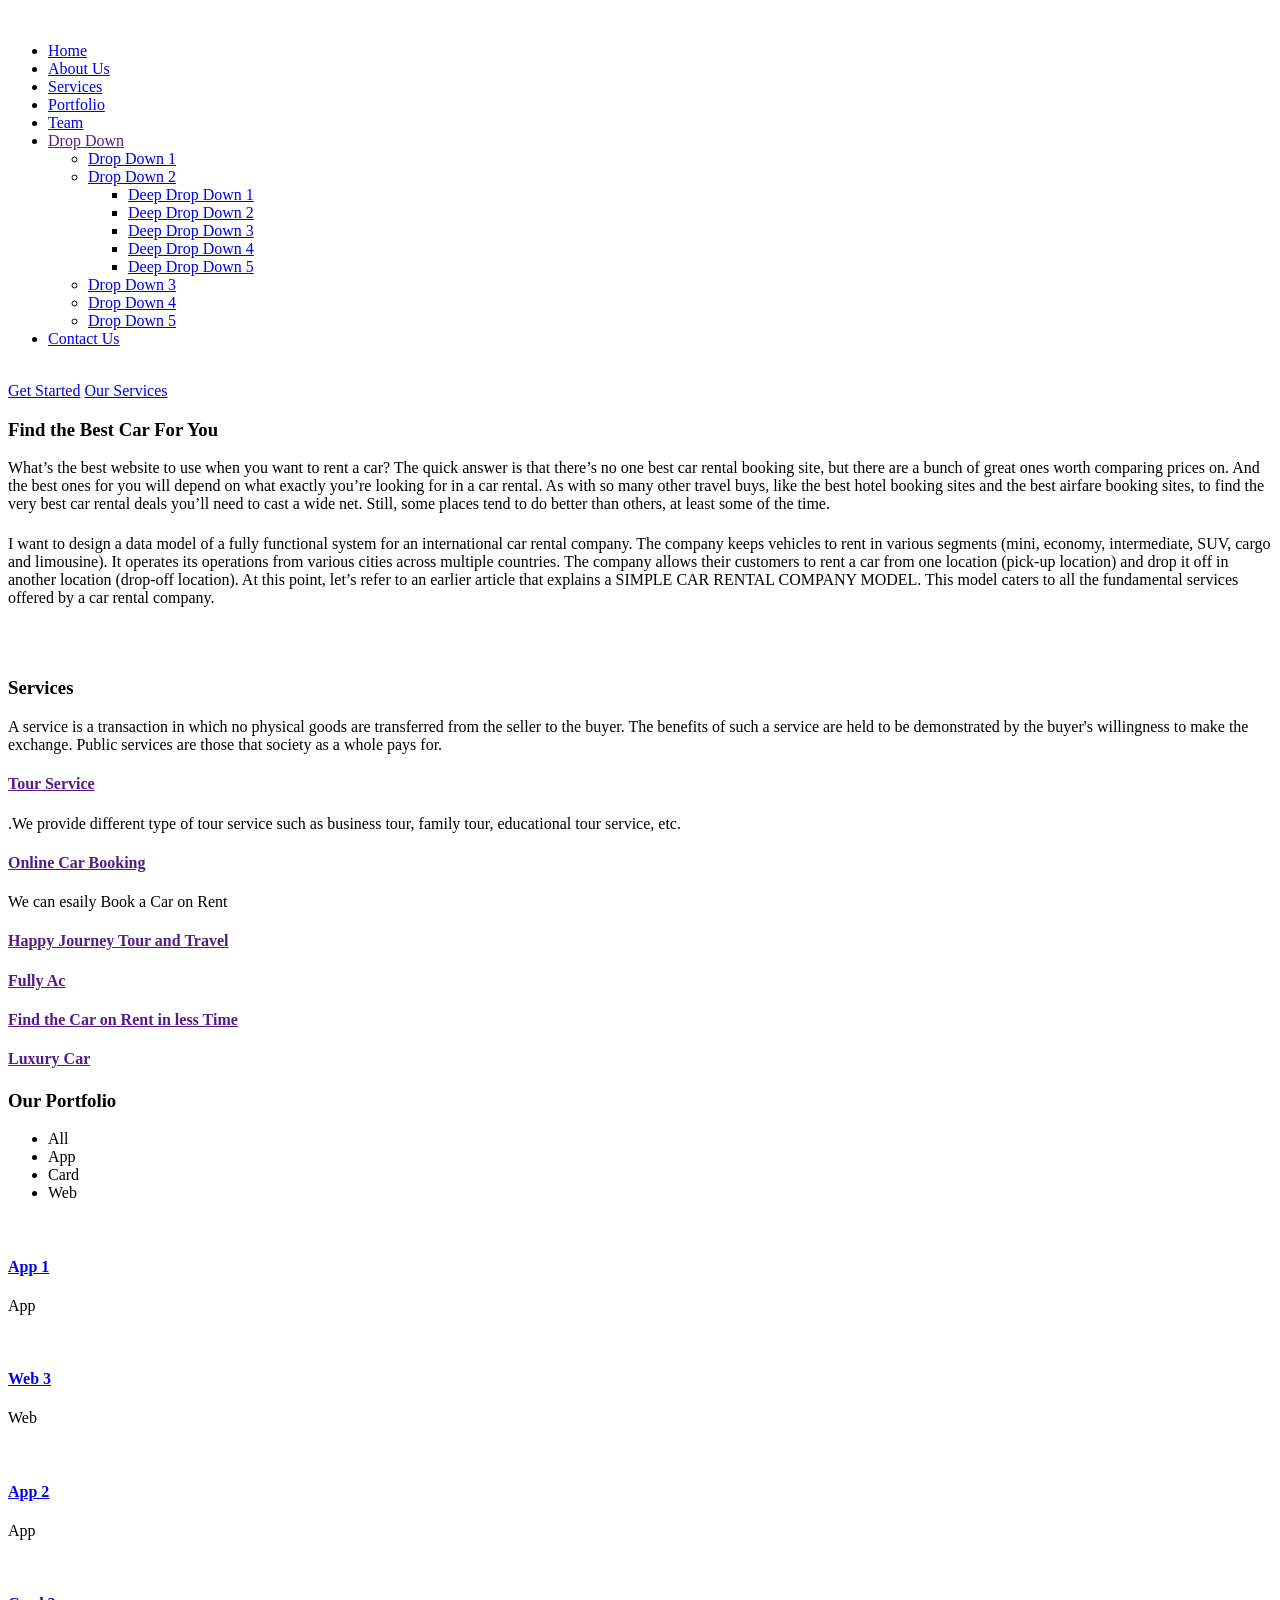
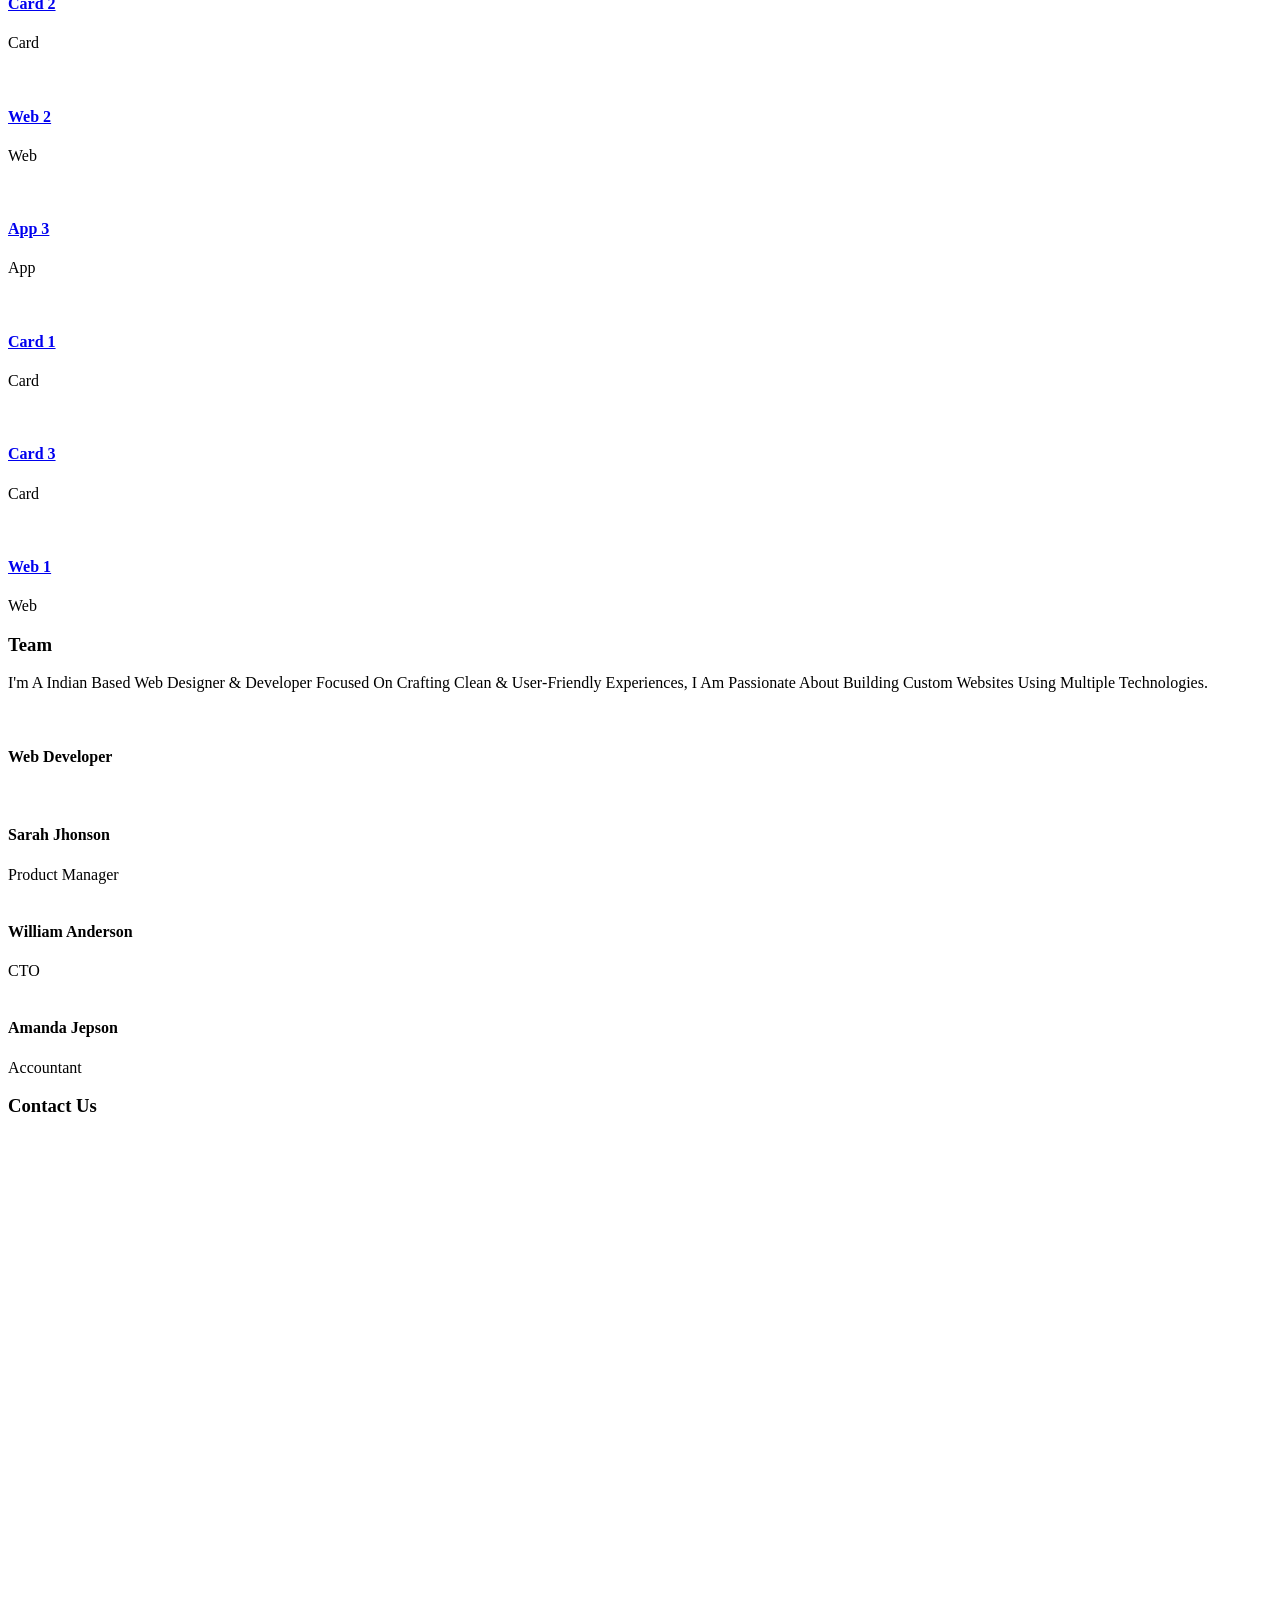
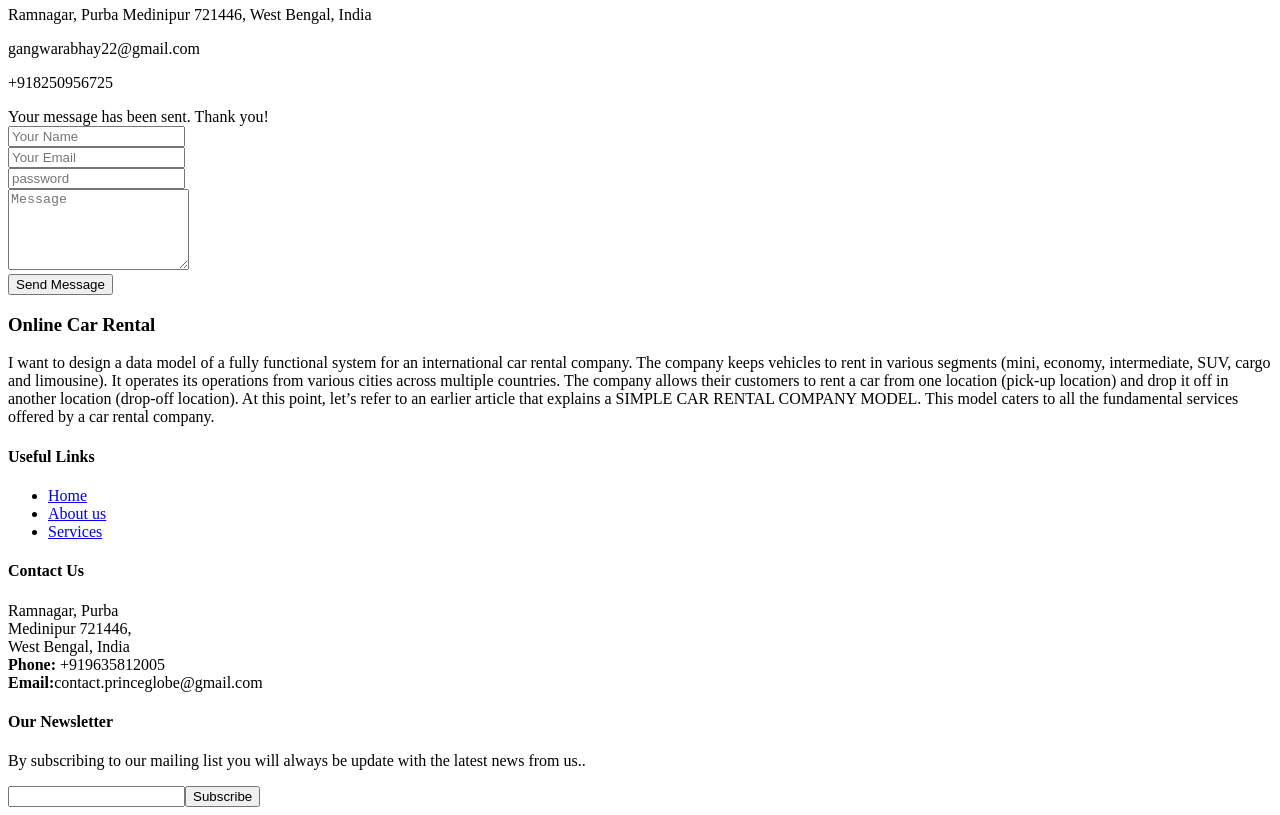
==== index.html @ 1525330d "Add files via upload" ====
<!DOCTYPE html>
<html lang="en">
<head>
  
  <meta charset="utf-8">
  <title>Online Car Rental</title>
  <meta content="width=device-width, initial-scale=1.0" name="viewport">
  <meta content="" name="keywords">
  <meta content="" name="description">

  <!-- Favicons -->
  <link href="img/favicon.png" rel="icon">
  <link href="img/apple-touch-icon.png" rel="apple-touch-icon">

  <!-- Google Fonts -->
  <link href="https://fonts.googleapis.com/css?family=Open+Sans:300,300i,400,400i,700,700i|Montserrat:300,400,500,700" rel="stylesheet">

  <!-- Bootstrap CSS File -->
  <link href="lib/bootstrap/css/bootstrap.min.css" rel="stylesheet">

  <!-- Libraries CSS Files -->
  <link href="lib/font-awesome/css/font-awesome.min.css" rel="stylesheet">
  <link href="lib/animate/animate.min.css" rel="stylesheet">
  <link href="lib/ionicons/css/ionicons.min.css" rel="stylesheet">
  <link href="lib/owlcarousel/assets/owl.carousel.min.css" rel="stylesheet">
  <link href="lib/lightbox/css/lightbox.min.css" rel="stylesheet">

  <!-- Main Stylesheet File -->
  <link href="css/style.css" rel="stylesheet">

  
</head>

<body>

  <!--==========================
  Header
  ============================-->
  <header id="header" class="fixed-top">
    <div class="container">

      <div class="logo float-left">
        <!-- Uncomment below if you prefer to use an image logo -->
        <!-- <h1 class="text-light"><a href="#header"><span>NewBiz</span></a></h1> -->
        <a href="#intro" class="scrollto"><img src="img/logo7.jpg" width="" height="100" alt="" class="img-fluid"></a>
      </div>

      <nav class="main-nav float-right d-none d-lg-block">
      
        <ul>
          <li class=""><a href="#intro">Home</a></li>
          <li><a href="#about">About Us</a></li>
          <li><a href="#services">Services</a></li>
          <li><a href="#portfolio">Portfolio</a></li>
          <li><a href="#team">Team</a></li>
          <li class="drop-down"><a href="">Drop Down</a>
            <ul>
              <li><a href="#">Drop Down 1</a></li>
              <li class="drop-down"><a href="#">Drop Down 2</a>
                <ul>
                  <li><a href="#">Deep Drop Down 1</a></li>
                  <li><a href="#">Deep Drop Down 2</a></li>
                  <li><a href="#">Deep Drop Down 3</a></li>
                  <li><a href="#">Deep Drop Down 4</a></li>
                  <li><a href="#">Deep Drop Down 5</a></li>
                </ul>
              </li>
              <li><a href="#">Drop Down 3</a></li>
              <li><a href="#">Drop Down 4</a></li>
              <li><a href="#">Drop Down 5</a></li>
            </ul>
          </li>
          <li><a href="#contact">Contact Us</a></li>
        </ul>
      </nav><!-- .main-nav -->
      
    </div>
  </header><!-- #header -->

  <!--==========================
    Intro Section
  ============================-->
  <section id="intro" class="clearfix">
    <div class="container">

      <div class="intro-img">
        <img src="img/intro-img1.jpg" alt="" class="img-fluid">
      </div>

      <div class="intro-info-1">
     
      
      <div class="intro-info">
        
      
        
        <div>
          <a href="#about" class="btn-get-started scrollto">Get Started</a>
          <a href="#services" class="btn-services scrollto">Our Services</a>
        </div>
        
      </div>

    </div>
  </section><!-- #intro -->
  
  <main id="main">

    <!--==========================
      About Us Section
    ============================-->
    <section id="about">
      <div class="container">

        <header class="section-header">
          <h3><b>Find the Best </b>Car For You</h3>
          <p>What’s the best website to use when you want to rent a car? The quick answer is that there’s no one best car rental booking site, but there are a bunch of great ones worth comparing prices on. And the best ones for you will depend on what exactly you’re looking for in a car rental.

            As with so many other travel buys, like the best hotel booking sites and the best airfare booking sites, to find the very best car rental deals you’ll need to cast a wide net. Still, some places tend to do better than others, at least some of the time.</p>
        </header>

        <div class="row about-container">

          <div class="col-lg-6 content order-lg-1 order-2">
            

            <div class="icon-box wow fadeInUp">
              <div class="icon"><i class="fa fa-shopping-bag"></i></div>
              <h4 class="title"><a href=""></a></h4>
              <p class="description">I want to design a data model of a fully functional system for an international car rental company. The company keeps vehicles to rent in various segments (mini, economy, intermediate, SUV, cargo and limousine). It operates its operations from various cities across multiple countries. The company allows their customers to rent a car from one location (pick-up location) and drop it off in another location (drop-off location).

                At this point, let’s refer to an earlier article that explains a SIMPLE CAR RENTAL COMPANY MODEL. This model caters to all the fundamental services offered by a car rental company.
                
                </p>
            </div>

            

            
            

          </div>

          <div class="col-lg-6 background order-lg-2 order-1 wow fadeInUp">
            <img src="img/intro-img2.jpg" class="img-fluid" alt="">
          </div>
        </div>

        <div class="row about-extra">
          <div class="col-lg-6 wow fadeInUp">
            <img src="img/intro-img3.jpg" class="img-fluid" alt="">
          </div>
          
        </div>

        
        <!--<div class="row about-extra">
          <div class="col-lg-6 wow fadeInUp order-1 order-lg-2">
            <img src="img/about-extra-2.svg" class="img-fluid" alt="">
          </div>

          <div class="col-lg-6 wow fadeInUp pt-4 pt-lg-0 order-2 order-lg-1">
            <h4>Neque saepe temporibus repellat ea ipsum et. Id vel et quia tempora facere reprehenderit.</h4>
            <p>
             Delectus alias ut incidunt delectus nam placeat in consequatur. Sed cupiditate quia ea quis. Voluptas nemo qui aut distinctio. Cumque fugit earum est quam officiis numquam. Ducimus corporis autem at blanditiis beatae incidunt sunt. 
            </p>
            <p>
              Voluptas saepe natus quidem blanditiis. Non sunt impedit voluptas mollitia beatae. Qui esse molestias. Laudantium libero nisi vitae debitis. Dolorem cupiditate est perferendis iusto.
            </p>
            <p>
              Eum quia in. Magni quas ipsum a. Quis ex voluptatem inventore sint quia modi. Numquam est aut fuga mollitia exercitationem nam accusantium provident quia.
            </p>
          </div>
          
        </div>

      </div>-->
    </section><!-- #about -->

    <!--==========================
      Services Section
    ============================-->
    <section id="services" class="section-bg">
      <div class="container">

        <header class="section-header">
          <h3>Services</h3>
          <p>A service is a transaction in which no physical goods are transferred from the seller to the buyer. The benefits of such a service are held to be demonstrated by the buyer's willingness to make the exchange. Public services are those that society as a whole pays for.</p>
        </header>

        <div class="row">

          <div class="col-md-6 col-lg-5 offset-lg-1 wow bounceInUp" data-wow-duration="1.4s">
            <div class="box">
              <div class="icon"><i class="ion-ios-analytics-outline" style="color: #ff689b;"></i></div>
              <h4 class="title"><a href="">Tour Service</a></h4>
              <p class="description">.We provide different type of tour service such as business tour, family tour, educational tour service, etc.</p>
            </div>
          </div>
          <div class="col-md-6 col-lg-5 wow bounceInUp" data-wow-duration="1.4s">
            <div class="box">
              <div class="icon"><i class="ion-ios-bookmarks-outline" style="color: #e9bf06;"></i></div>
              <h4 class="title"><a href="">Online Car Booking</a></h4>
              <p class="description">We can esaily Book a Car on Rent </p>
            </div>
          </div>

          <div class="col-md-6 col-lg-5 offset-lg-1 wow bounceInUp" data-wow-delay="0.1s" data-wow-duration="1.4s">
            <div class="box">
              <div class="icon"><i class="ion-ios-paper-outline" style="color: #3fcdc7;"></i></div>
              <h4 class="title"><a href="">Happy Journey Tour and Travel</a></h4>
              <p class="description"></p>
            </div>
          </div>
          <div class="col-md-6 col-lg-5 wow bounceInUp" data-wow-delay="0.1s" data-wow-duration="1.4s">
            <div class="box">
              <div class="icon"><i class="ion-ios-speedometer-outline" style="color:#41cf2e;"></i></div>
              <h4 class="title"><a href="">Fully Ac</a></h4>
              <p class="description"></p>
            </div>
          </div>

          <div class="col-md-6 col-lg-5 offset-lg-1 wow bounceInUp" data-wow-delay="0.2s" data-wow-duration="1.4s">
            <div class="box">
              <div class="icon"><i class="ion-ios-world-outline" style="color: #d6ff22;"></i></div>
              <h4 class="title"><a href="">Find the Car on Rent in less Time</a></h4>
              <p class="description"></p>
            </div>
          </div>
          <div class="col-md-6 col-lg-5 wow bounceInUp" data-wow-delay="0.2s" data-wow-duration="1.4s">
            <div class="box">
              <div class="icon"><i class="ion-ios-clock-outline" style="color: #4680ff;"></i></div>
              <h4 class="title"><a href="">Luxury Car</a></h4>
              <p class="description"></p>
            </div>
          </div>

        </div>

      </div>
    </section><!-- #services -->

    <!--==========================
      Why Us Section
    ============================-->
    <!--<section id="why-us" class="wow fadeIn">
      <div class="container">
        <header class="section-header">
          <h3>Why choose us?</h3>
          <p>Laudem latine persequeris id sed, ex fabulas delectus quo. No vel partiendo abhorreant vituperatoribus.</p>
        </header>

        <div class="row row-eq-height justify-content-center">

          <div class="col-lg-4 mb-4">
            <div class="card wow bounceInUp">
                <i class="fa fa-diamond"></i>
              <div class="card-body">
                <h5 class="card-title">Corporis dolorem</h5>
                <p class="card-text">Deleniti optio et nisi dolorem debitis. Aliquam nobis est temporibus sunt ab inventore officiis aut voluptatibus.</p>
                <a href="#" class="readmore">Read more </a>
              </div>
            </div>
          </div>

          <div class="col-lg-4 mb-4">
            <div class="card wow bounceInUp">
                <i class="fa fa-language"></i>
              <div class="card-body">
                <h5 class="card-title">Voluptates dolores</h5>
                <p class="card-text">Voluptates nihil et quis omnis et eaque omnis sint aut. Ducimus dolorum aspernatur.</p>
                <a href="#" class="readmore">Read more </a>
              </div>
            </div>
          </div>

          <div class="col-lg-4 mb-4">
            <div class="card wow bounceInUp">
                <i class="fa fa-object-group"></i>
              <div class="card-body">
                <h5 class="card-title">Eum ut aspernatur</h5>
                <p class="card-text">Autem quod nesciunt eos ea aut amet laboriosam ab. Eos quis porro in non nemo ex. </p>
                <a href="#" class="readmore">Read more </a>
              </div>
            </div>
          </div>

        </div>

        <div class="row counters">

          <div class="col-lg-3 col-6 text-center">
            <span data-toggle="counter-up">274</span>
            <p>Clients</p>
          </div>

          <div class="col-lg-3 col-6 text-center">
            <span data-toggle="counter-up">421</span>
            <p>Projects</p>
          </div>

          <div class="col-lg-3 col-6 text-center">
            <span data-toggle="counter-up">1,364</span>
            <p>Hours Of Support</p>
          </div>

          <div class="col-lg-3 col-6 text-center">
            <span data-toggle="counter-up">18</span>
            <p>Hard Workers</p>
          </div>
  
        </div>

      </div>
    </section>  
  -->

    <!--==========================
      Portfolio Section
    ============================-->
    <section id="portfolio" class="clearfix">
      <div class="container">

        <header class="section-header">
          <h3 class="section-title">Our Portfolio</h3>
        </header>

        <div class="row">
          <div class="col-lg-12">
            <ul id="portfolio-flters">
              <li data-filter="*" class="filter-active">All</li>
              <li data-filter=".filter-app">App</li>
              <li data-filter=".filter-card">Card</li>
              <li data-filter=".filter-web">Web</li>
            </ul>
          </div>
        </div>

        <div class="row portfolio-container">

          <div class="col-lg-4 col-md-6 portfolio-item filter-app">
            <div class="portfolio-wrap">
              <img src="img/portfolio/app01.png" class="img-fluid" alt="">
              <div class="portfolio-info">
                <h4><a href="#">App 1</a></h4>
                <p>App</p>
                <div>
                  <a href="img/portfolio/app1.jpg" data-lightbox="portfolio" data-title="App 1" class="link-preview" title="Preview"><i class="ion ion-eye"></i></a>
                  <a href="#" class="link-details" title="More Details"><i class="ion ion-android-open"></i></a>
                </div>
              </div>
            </div>
          </div>

          <div class="col-lg-4 col-md-6 portfolio-item filter-web" data-wow-delay="0.1s">
            <div class="portfolio-wrap">
              <img src="img/portfolio/web3.jpg" class="img-fluid" alt="">
              <div class="portfolio-info">
                <h4><a href="#">Web 3</a></h4>
                <p>Web</p>
                <div>
                  <a href="img/portfolio/web3.jpg" class="link-preview" data-lightbox="portfolio" data-title="Web 3" title="Preview"><i class="ion ion-eye"></i></a>
                  <a href="#" class="link-details" title="More Details"><i class="ion ion-android-open"></i></a>
                </div>
              </div>
            </div>
          </div>

          <div class="col-lg-4 col-md-6 portfolio-item filter-app" data-wow-delay="0.2s">
            <div class="portfolio-wrap">
              <img src="img/portfolio/app2.jpg" class="img-fluid" alt="">
              <div class="portfolio-info">
                <h4><a href="#">App 2</a></h4>
                <p>App</p>
                <div>
                  <a href="img/portfolio/app2.jpg" class="link-preview" data-lightbox="portfolio" data-title="App 2" title="Preview"><i class="ion ion-eye"></i></a>
                  <a href="#" class="link-details" title="More Details"><i class="ion ion-android-open"></i></a>
                </div>
              </div>
            </div>
          </div>

          <div class="col-lg-4 col-md-6 portfolio-item filter-card">
            <div class="portfolio-wrap">
              <img src="img/portfolio/card2.jpg" class="img-fluid" alt="">
              <div class="portfolio-info">
                <h4><a href="#">Card 2</a></h4>
                <p>Card</p>
                <div>
                  <a href="img/portfolio/card2.jpg" class="link-preview" data-lightbox="portfolio" data-title="Card 2" title="Preview"><i class="ion ion-eye"></i></a>
                  <a href="#" class="link-details" title="More Details"><i class="ion ion-android-open"></i></a>
                </div>
              </div>
            </div>
          </div>

          <div class="col-lg-4 col-md-6 portfolio-item filter-web" data-wow-delay="0.1s">
            <div class="portfolio-wrap">
              <img src="img/portfolio/web2.jpg" class="img-fluid" alt="">
              <div class="portfolio-info">
                <h4><a href="#">Web 2</a></h4>
                <p>Web</p>
                <div>
                  <a href="img/portfolio/web2.jpg" class="link-preview" data-lightbox="portfolio" data-title="Web 2" title="Preview"><i class="ion ion-eye"></i></a>
                  <a href="#" class="link-details" title="More Details"><i class="ion ion-android-open"></i></a>
                </div>
              </div>
            </div>
          </div>

          <div class="col-lg-4 col-md-6 portfolio-item filter-app" data-wow-delay="0.2s">
            <div class="portfolio-wrap">
              <img src="img/portfolio/app3.jpg" class="img-fluid" alt="">
              <div class="portfolio-info">
                <h4><a href="#">App 3</a></h4>
                <p>App</p>
                <div>
                  <a href="img/portfolio/app3.jpg" class="link-preview" data-lightbox="portfolio" data-title="App 3" title="Preview"><i class="ion ion-eye"></i></a>
                  <a href="#" class="link-details" title="More Details"><i class="ion ion-android-open"></i></a>
                </div>
              </div>
            </div>
          </div>

          <div class="col-lg-4 col-md-6 portfolio-item filter-card">
            <div class="portfolio-wrap">
              <img src="img/portfolio/card1.jpg" class="img-fluid" alt="">
              <div class="portfolio-info">
                <h4><a href="#">Card 1</a></h4>
                <p>Card</p>
                <div>
                  <a href="img/portfolio/card1.jpg" class="link-preview" data-lightbox="portfolio" data-title="Card 1" title="Preview"><i class="ion ion-eye"></i></a>
                  <a href="#" class="link-details" title="More Details"><i class="ion ion-android-open"></i></a>
                </div>
              </div>
            </div>
          </div>

          <div class="col-lg-4 col-md-6 portfolio-item filter-card" data-wow-delay="0.1s">
            <div class="portfolio-wrap">
              <img src="img/portfolio/card3.jpg" class="img-fluid" alt="">
              <div class="portfolio-info">
                <h4><a href="#">Card 3</a></h4>
                <p>Card</p>
                <div>
                  <a href="img/portfolio/card3.jpg" class="link-preview" data-lightbox="portfolio" data-title="Card 3" title="Preview"><i class="ion ion-eye"></i></a>
                  <a href="#" class="link-details" title="More Details"><i class="ion ion-android-open"></i></a>
                </div>
              </div>
            </div>
          </div>

          <div class="col-lg-4 col-md-6 portfolio-item filter-web" data-wow-delay="0.2s">
            <div class="portfolio-wrap">
              <img src="img/portfolio/web1.jpg" class="img-fluid" alt="">
              <div class="portfolio-info">
                <h4><a href="#">Web 1</a></h4>
                <p>Web</p>
                <div>
                  <a href="img/portfolio/web1.jpg" class="link-preview" data-lightbox="portfolio" data-title="Web 1" title="Preview"><i class="ion ion-eye"></i></a>
                  <a href="#" class="link-details" title="More Details"><i class="ion ion-android-open"></i></a>
                </div>
              </div>
            </div>
          </div>

        </div>

      </div>
    </section><!-- #portfolio -->

    <!--==========================
      Clients Section
    ============================-->
    <!--<section id="testimonials" class="section-bg">
      <div class="container">

        <header class="section-header">
          <h3>Testimonials</h3>
        </header>

        <div class="row justify-content-center">
          <div class="col-lg-8">

            <div class="owl-carousel testimonials-carousel wow fadeInUp">
    
              <div class="testimonial-item">
                <img src="img/testimonial-1.jpg" class="testimonial-img" alt="">
                <h3>Saul Goodman</h3>
                <h4>Ceo &amp; Founder</h4>
                <p>
                  Proin iaculis purus consequat sem cure digni ssim donec porttitora entum suscipit rhoncus. Accusantium quam, ultricies eget id, aliquam eget nibh et. Maecen aliquam, risus at semper.
                </p>
              </div>
    
              <div class="testimonial-item">
                <img src="img/testimonial-2.jpg" class="testimonial-img" alt="">
                <h3>Sara Wilsson</h3>
                <h4>Designer</h4>
                <p>
                  Export tempor illum tamen malis malis eram quae irure esse labore quem cillum quid cillum eram malis quorum velit fore eram velit sunt aliqua noster fugiat irure amet legam anim culpa.
                </p>
              </div>
    
              <div class="testimonial-item">
                <img src="img/testimonial-3.jpg" class="testimonial-img" alt="">
                <h3>Jena Karlis</h3>
                <h4>Store Owner</h4>
                <p>
                  Enim nisi quem export duis labore cillum quae magna enim sint quorum nulla quem veniam duis minim tempor labore quem eram duis noster aute amet eram fore quis sint minim.
                </p>
              </div>
    
              <div class="testimonial-item">
                <img src="img/testimonial-4.jpg" class="testimonial-img" alt="">
                <h3>Matt Brandon</h3>
                <h4>Freelancer</h4>
                <p>
                  Fugiat enim eram quae cillum dolore dolor amet nulla culpa multos export minim fugiat minim velit minim dolor enim duis veniam ipsum anim magna sunt elit fore quem dolore labore illum veniam.
                </p>
              </div>
    
              <div class="testimonial-item">
                <img src="img/testimonial-5.jpg" class="testimonial-img" alt="">
                <h3>John Larson</h3>
                <h4>Entrepreneur</h4>
                <p>
                  Quis quorum aliqua sint quem legam fore sunt eram irure aliqua veniam tempor noster veniam enim culpa labore duis sunt culpa nulla illum cillum fugiat legam esse veniam culpa fore nisi cillum quid.
                </p>
              </div>

            </div>

          </div>
        </div>


      </div>
    </section>
  -->
    
    <!-- #testimonials -->

    <!--==========================
      Team Section
    ============================-->
    <section id="team">
      <div class="container">
        <div class="section-header">
          <h3>Team</h3>
          <p>I'm A Indian Based Web Designer & Developer Focused On Crafting Clean & User‑Friendly Experiences, I Am Passionate About Building Custom Websites Using Multiple Technologies.</p>
        </div>

        <div class="row">

          <div class="col-lg-3 col-md-6 wow fadeInUp">
            <div class="member">
              <img src="img/pic.jpeg" class="img-fluid" alt="">
              <div class="member-info">
                <div class="member-info-content">
                  <h4>Web Developer</h4>
                  <span></span>
                  <div class="social">
                    <a href=""><i class="fa fa-twitter"></i></a>
                    <a href=""><i class="fa fa-facebook"></i></a>
                    <a href=""><i class="fa fa-google-plus"></i></a>
                    <a href=""><i class="fa fa-linkedin"></i></a>
                  </div>
                </div>
              </div>
            </div>
          </div>

          <div class="col-lg-3 col-md-6 wow fadeInUp" data-wow-delay="0.1s">
            <div class="member">
              <img src="img/team-2.jpg" class="img-fluid" alt="">
              <div class="member-info">
                <div class="member-info-content">
                  <h4>Sarah Jhonson</h4>
                  <span>Product Manager</span>
                  <div class="social">
                    <a href=""><i class="fa fa-twitter"></i></a>
                    <a href=""><i class="fa fa-facebook"></i></a>
                    <a href=""><i class="fa fa-google-plus"></i></a>
                    <a href=""><i class="fa fa-linkedin"></i></a>
                  </div>
                </div>
              </div>
            </div>
          </div>

          <div class="col-lg-3 col-md-6 wow fadeInUp" data-wow-delay="0.2s">
            <div class="member">
              <img src="img/team-3.jpg" class="img-fluid" alt="">
              <div class="member-info">
                <div class="member-info-content">
                  <h4>William Anderson</h4>
                  <span>CTO</span>
                  <div class="social">
                    <a href=""><i class="fa fa-twitter"></i></a>
                    <a href=""><i class="fa fa-facebook"></i></a>
                    <a href=""><i class="fa fa-google-plus"></i></a>
                    <a href=""><i class="fa fa-linkedin"></i></a>
                  </div>
                </div>
              </div>
            </div>
          </div>

          <div class="col-lg-3 col-md-6 wow fadeInUp" data-wow-delay="0.3s">
            <div class="member">
              <img src="img/team-4.jpg" class="img-fluid" alt="">
              <div class="member-info">
                <div class="member-info-content">
                  <h4>Amanda Jepson</h4>
                  <span>Accountant</span>
                  <div class="social">
                    <a href=""><i class="fa fa-twitter"></i></a>
                    <a href=""><i class="fa fa-facebook"></i></a>
                    <a href=""><i class="fa fa-google-plus"></i></a>
                    <a href=""><i class="fa fa-linkedin"></i></a>
                  </div>
                </div>
              </div>
            </div>
          </div>

        </div>

      </div>
    </section><!-- #team -->

    <!--==========================
      Clients Section
    ============================-->
    <!--<section id="clients" class="section-bg">

      <div class="container">

        <div class="section-header">
          <h3>Our CLients</h3>
          <p>Sed ut perspiciatis unde omnis iste natus error sit voluptatem accusantium doloremque dere santome nida.</p>
        </div>

        <div class="row no-gutters clients-wrap clearfix wow fadeInUp">

          <div class="col-lg-3 col-md-4 col-xs-6">
            <div class="client-logo">
              <img src="img/clients/client-1.png" class="img-fluid" alt="">
            </div>
          </div>
          
          <div class="col-lg-3 col-md-4 col-xs-6">
            <div class="client-logo">
              <img src="img/clients/client-2.png" class="img-fluid" alt="">
            </div>
          </div>
        
          <div class="col-lg-3 col-md-4 col-xs-6">
            <div class="client-logo">
              <img src="img/clients/client-3.png" class="img-fluid" alt="">
            </div>
          </div>
          
          <div class="col-lg-3 col-md-4 col-xs-6">
            <div class="client-logo">
              <img src="img/clients/client-4.png" class="img-fluid" alt="">
            </div>
          </div>
          
          <div class="col-lg-3 col-md-4 col-xs-6">
            <div class="client-logo">
              <img src="img/clients/client-5.png" class="img-fluid" alt="">
            </div>
          </div>
        
          <div class="col-lg-3 col-md-4 col-xs-6">
            <div class="client-logo">
              <img src="img/clients/client-6.png" class="img-fluid" alt="">
            </div>
          </div>
          
          <div class="col-lg-3 col-md-4 col-xs-6">
            <div class="client-logo">
              <img src="img/clients/client-7.png" class="img-fluid" alt="">
            </div>
          </div>
          
          <div class="col-lg-3 col-md-4 col-xs-6">
            <div class="client-logo">
              <img src="img/clients/client-8.png" class="img-fluid" alt="">
            </div>
          </div>

        </div>

      </div>

    </section>

  -==========================
      Contact Section
    ============================-->
    <section id="contact">
      <div class="container-fluid">

        <div class="section-header">
          <h3>Contact Us</h3>
        </div>

        <div class="row wow fadeInUp">

          <div class="col-lg-6">
            <div class="map mb-4 mb-lg-0">
              <iframe src="https://www.google.com/maps/embed?pb=!1m18!1m12!1m3!1d3597.649026755879!2d85.11150441501796!3d25.61657638370294!2m3!1f0!2f0!3f0!3m2!1i1024!2i768!4f13.1!3m3!1m2!1s0x39ed5828b506080f%3A0xfc77d50513e2f25c!2sBoring%20Rd%2C%20Patna%2C%20Bihar%20800001!5e0!3m2!1sen!2sin!4v1637260068832!5m2!1sen!2sin" width="600" height="450" style="border:0;" allowfullscreen="" loading="lazy"></iframe>
            </div>
          </div>

          <div class="col-lg-6">
            <div class="row">
              <div class="col-md-5 info">
                <i class="ion-ios-location-outline"></i>
                <p>Ramnagar, Purba Medinipur 721446, West Bengal, India
                </p>
              </div>
              <div class="col-md-4 info">
                <i class="ion-ios-email-outline"></i>
                <p>gangwarabhay22@gmail.com</p>
              </div>
              <div class="col-md-3 info">
                <i class="ion-ios-telephone-outline"></i>
                <p>+918250956725 </p>
              </div>
            </div>

            <div class="form">
              <div id="sendmessage">Your message has been sent. Thank you!</div>
              <div id="errormessage"></div>
              <form action="" method="post" role="form" class="contactForm">
                <div class="form-row">
                  <div class="form-group col-lg-6">
                    <input type="text" name="name" class="form-control" id="name" placeholder="Your Name" data-rule="minlen:4" data-msg="Please enter at least 4 chars" />
                    <div class="validation"></div>
                  </div>
                  <div class="form-group col-lg-6">
                    <input type="email" class="form-control" name="email" id="email" placeholder="Your Email" data-rule="email" data-msg="Please enter a valid email" />
                    <div class="validation"></div>
                  </div>
                </div>
                <div class="form-group">
                  <input type="text" class="form-control" name="Password" id="password" placeholder="password" data-rule="minlen:4" data-msg="Please enter at least 8 chars of subject" />
                  <div class="validation"></div>
                </div>
                <div class="form-group">
                  <textarea class="form-control" name="message" rows="5" data-rule="required" data-msg="Please write something for us" placeholder="Message"></textarea>
                  <div class="validation"></div>
                </div>
                <div class="text-center"><button type="submit" title="Send Message">Send Message</button></div>
              </form>
            </div>
          </div>

        </div>

      </div>
    </section><!-- #contact -->

  </main>

  <!--==========================
    Footer
  ============================-->
  <footer id="footer">
    <div class="footer-top">
      <div class="container">
        <div class="row">

          <div class="col-lg-4 col-md-6 footer-info">
            <h3><b>Online Car Rental</b></h3>
            <p>I want to design a data model of a fully functional system for an international car rental company. The company keeps vehicles to rent in various segments (mini, economy, intermediate, SUV, cargo and limousine). It operates its operations from various cities across multiple countries. The company allows their customers to rent a car from one location (pick-up location) and drop it off in another location (drop-off location).

              At this point, let’s refer to an earlier article that explains a SIMPLE CAR RENTAL COMPANY MODEL. This model caters to all the fundamental services offered by a car rental company.
              
               </p>
          </div>

          <div class="col-lg-2 col-md-6 footer-links">
            <h4>Useful Links</h4>
            <ul>
              <li><a href="#">Home</a></li>
              <li><a href="#">About us</a></li>
              <li><a href="#">Services</a></li>
             
            </ul>
          </div>

          <div class="col-lg-3 col-md-6 footer-contact">
            <h4>Contact Us</h4>
            <p>
              Ramnagar, Purba <br>
              Medinipur 721446,<br> West Bengal, India<br>
              <strong>Phone:</strong> +919635812005<br>
              <strong>Email:</strong>contact.princeglobe@gmail.com <br>
            </p>

            <div class="social-links">
              <a href="#" class="twitter"><i class="fa fa-twitter"></i></a>
              <a href="#" class="facebook"><i class="fa fa-facebook"></i></a>
              <a href="#" class="instagram"><i class="fa fa-instagram"></i></a>
              <a href="#" class="google-plus"><i class="fa fa-google-plus"></i></a>
              <a href="#" class="linkedin"><i class="fa fa-linkedin"></i></a>
            </div>

          </div>

          <div class="col-lg-3 col-md-6 footer-newsletter">
            <h4>Our Newsletter</h4>
            <p>By subscribing to our mailing list you will always be update with the latest news from us..</p>
            <form action="" method="post">
              <input type="email" name="email"><input type="submit"  value="Subscribe">
            </form>
          </div>

        </div>
      </div>
    </div>

  

  <a href="#" class="back-to-top"><i class="fa fa-chevron-up"></i></a>
  <!-- Uncomment below i you want to use a preloader -->
  <!-- <div id="preloader"></div> -->

  <!-- JavaScript Libraries -->
  <script src="lib/jquery/jquery.min.js"></script>
  <script src="lib/jquery/jquery-migrate.min.js"></script>
  <script src="lib/bootstrap/js/bootstrap.bundle.min.js"></script>
  <script src="lib/easing/easing.min.js"></script>
  <script src="lib/mobile-nav/mobile-nav.js"></script>
  <script src="lib/wow/wow.min.js"></script>
  <script src="lib/waypoints/waypoints.min.js"></script>
  <script src="lib/counterup/counterup.min.js"></script>
  <script src="lib/owlcarousel/owl.carousel.min.js"></script>
  <script src="lib/isotope/isotope.pkgd.min.js"></script>
  <script src="lib/lightbox/js/lightbox.min.js"></script>
  <!-- Contact Form JavaScript File -->
  <script src="contactform/contactform.js"></script>

  <!-- Template Main Javascript File -->
  <script src="js/main.js"></script>

</body>
</html>
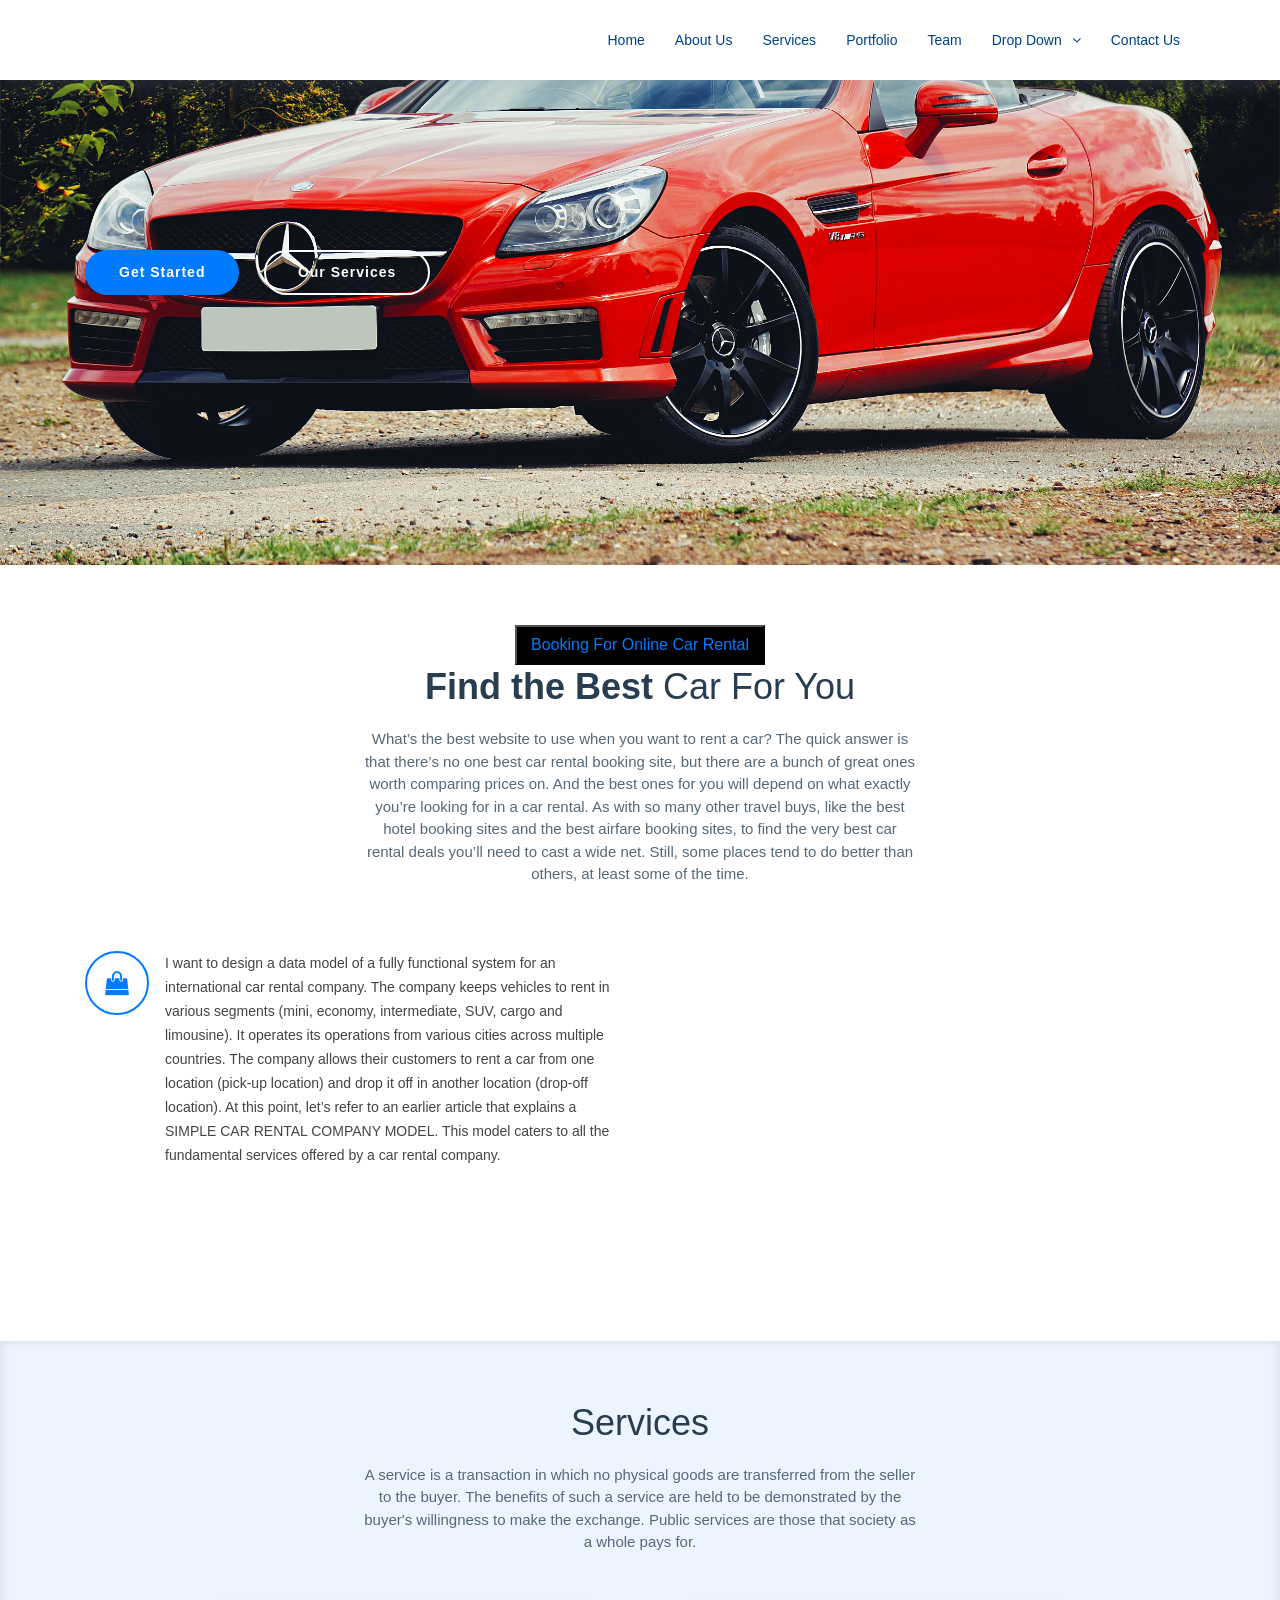
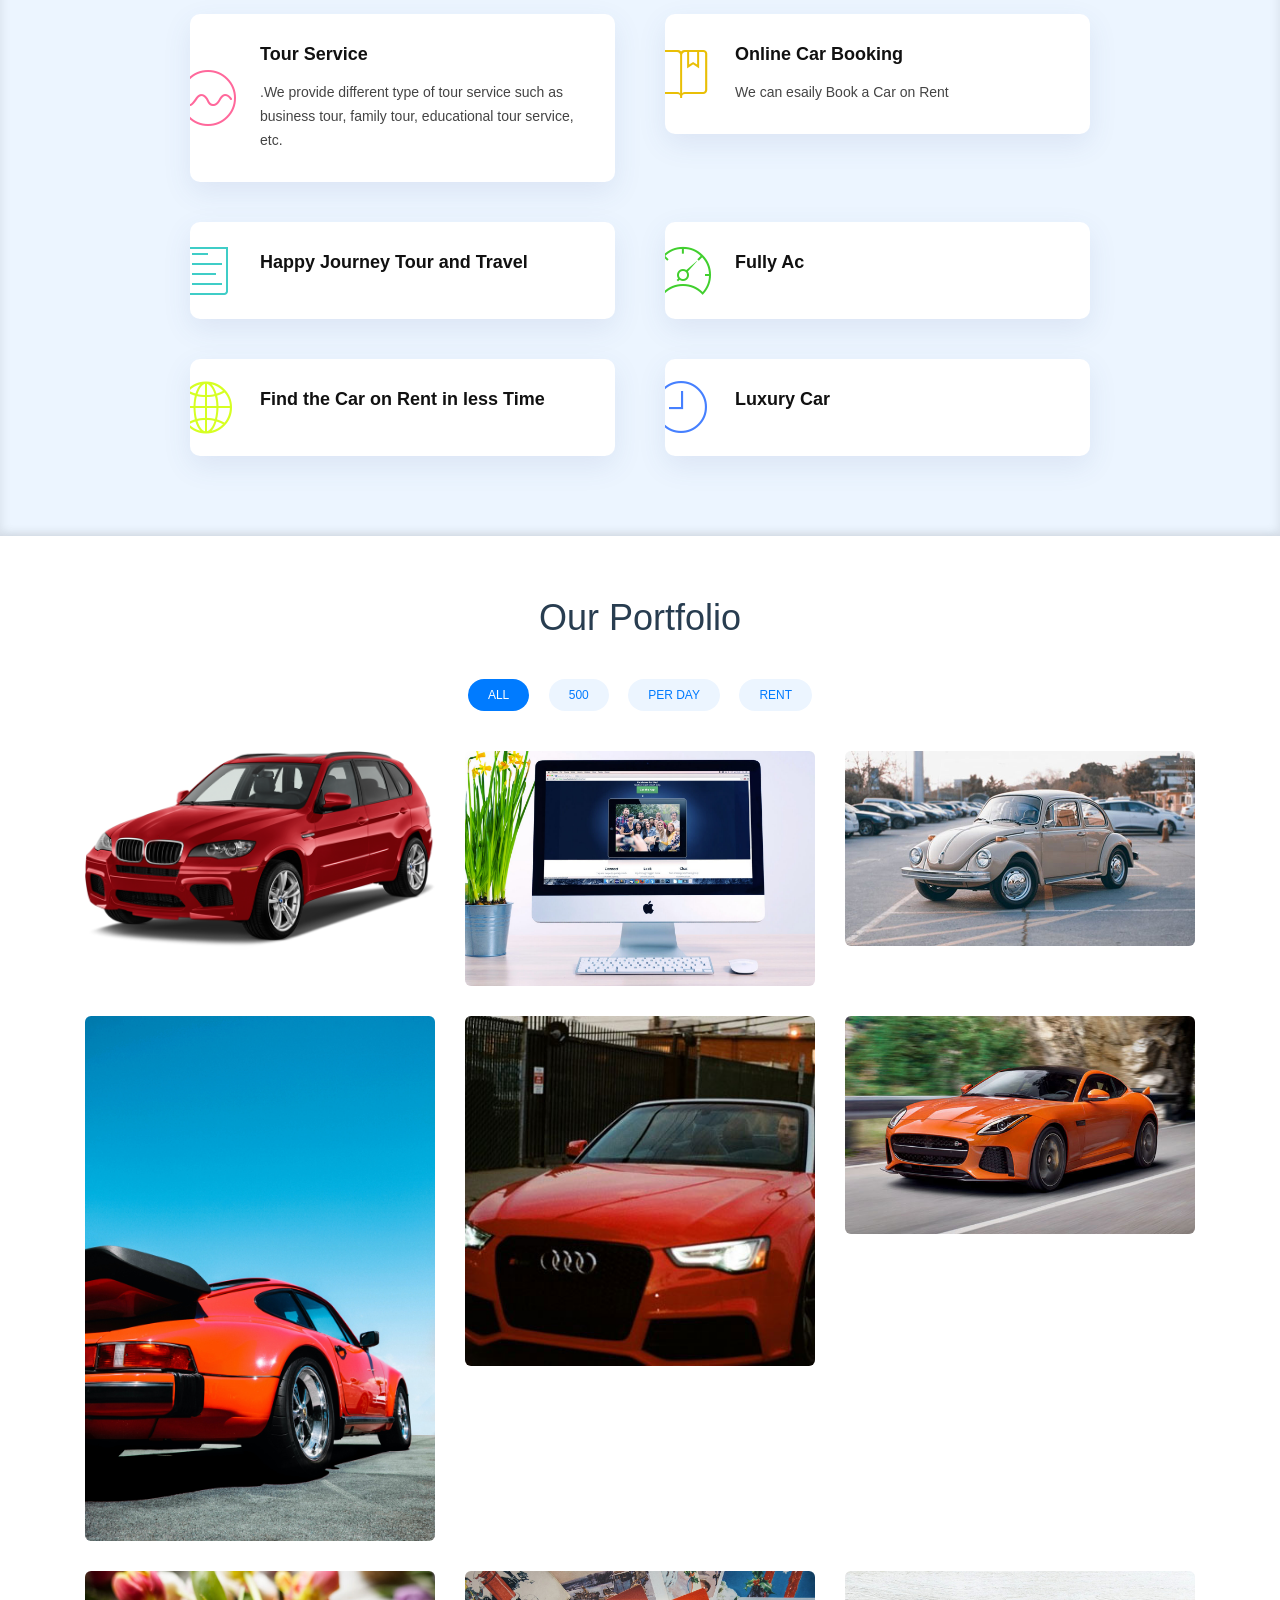
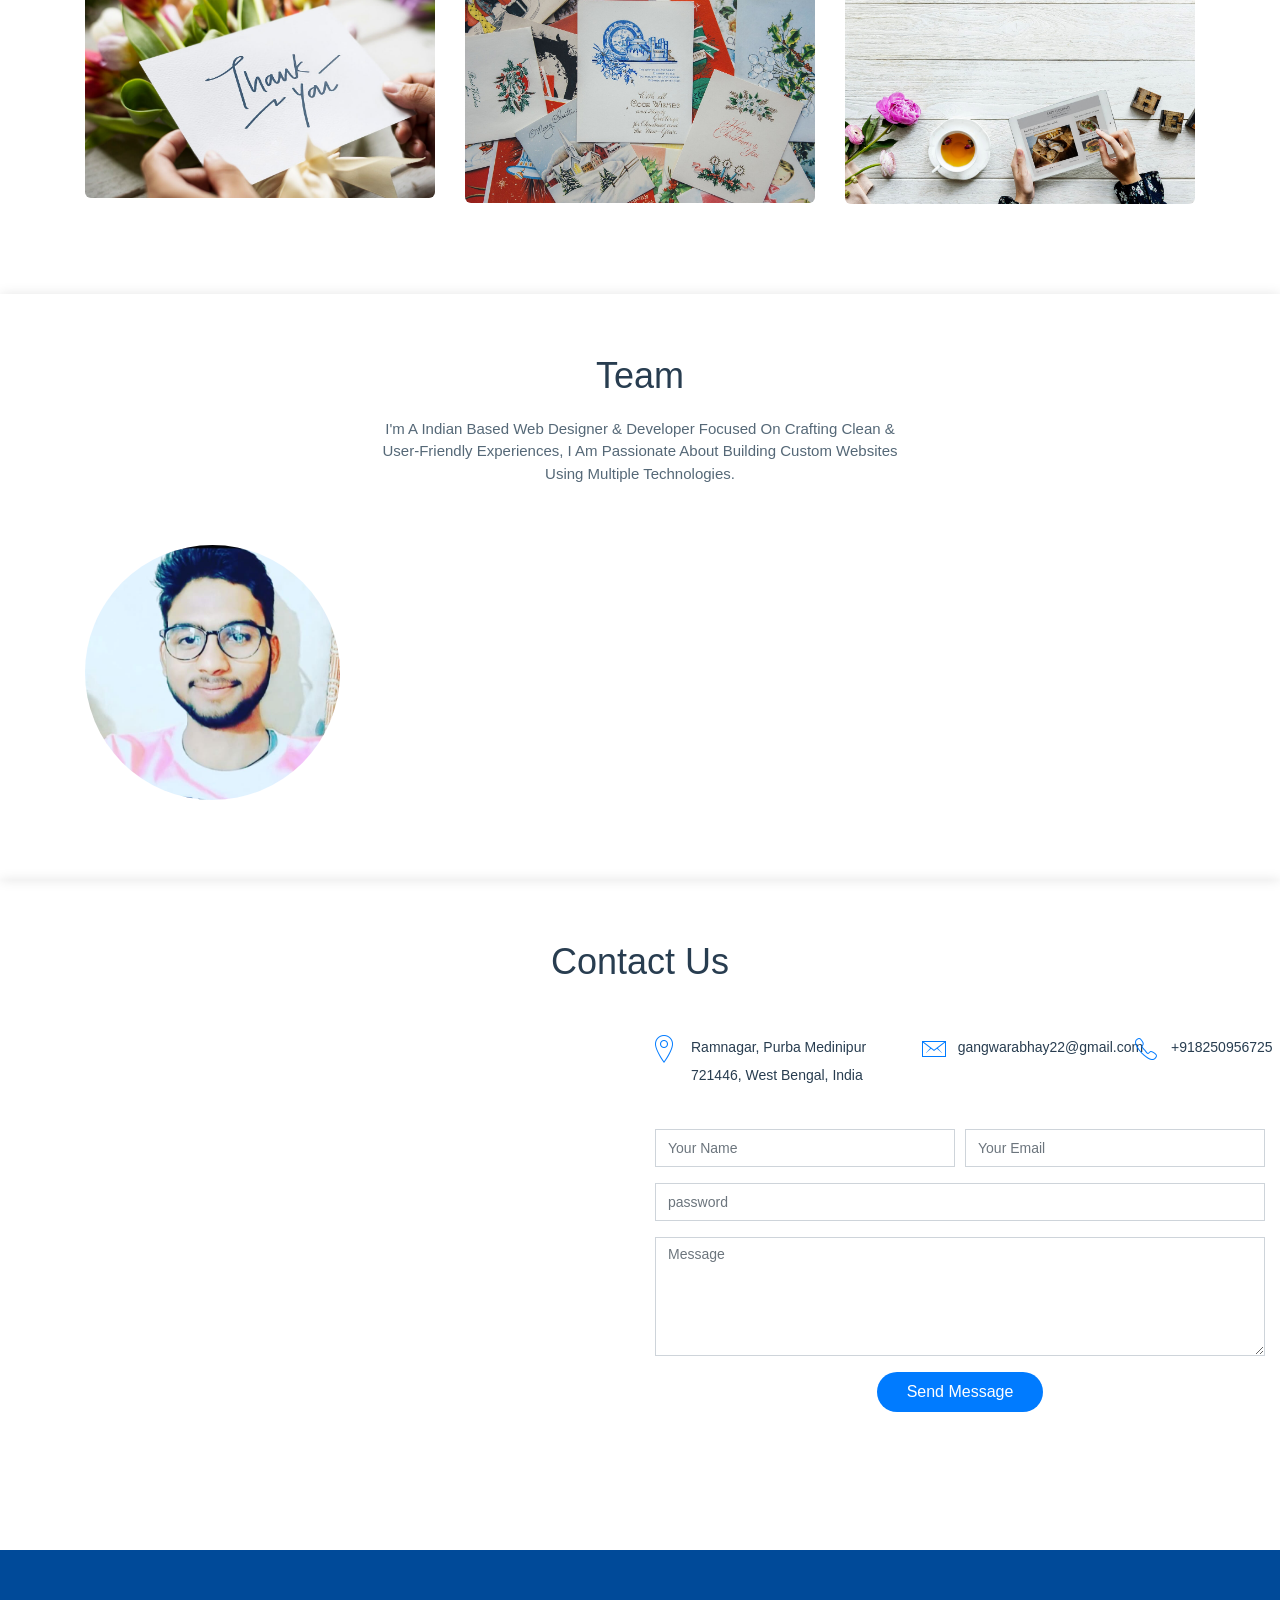
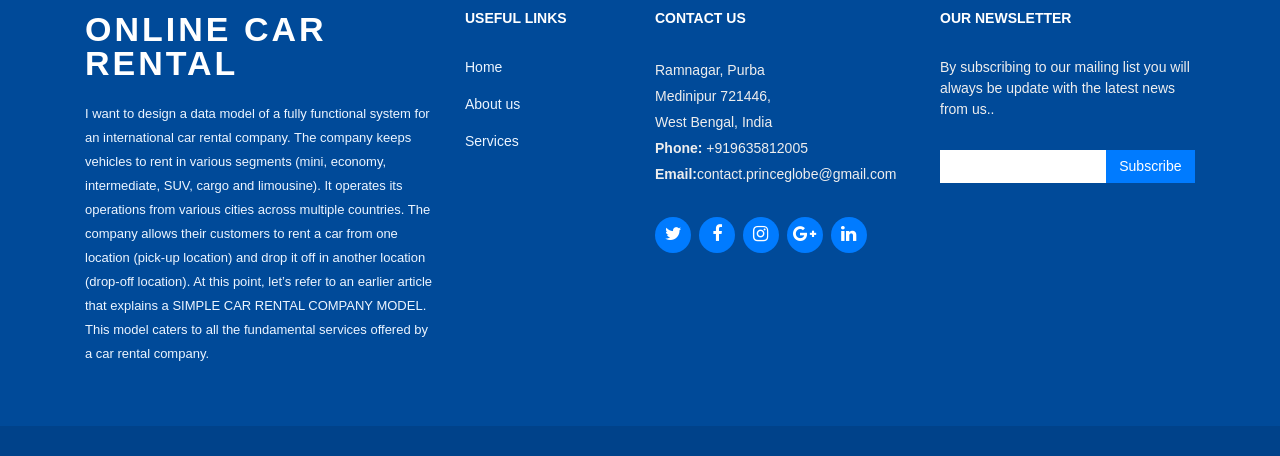
==== commit c00071b1: "Add files via upload" ====
--- a/index.html
+++ b/index.html
@@ -111,7 +111,13 @@
     ============================-->
     <section id="about">
       <div class="container">
-
+        <center>
+       <!--- <button type="button">Booking For Online Car Rental</button>-->      
+       <a href="index-1.html"><button type="button"style="background-color:black;color:white;width:250px;height:40px;"">Booking For Online Car Rental</button</font="30px"></a>
+        </center>
+	</body>
+      
+      
         <header class="section-header">
           <h3><b>Find the Best </b>Car For You</h3>
           <p>What’s the best website to use when you want to rent a car? The quick answer is that there’s no one best car rental booking site, but there are a bunch of great ones worth comparing prices on. And the best ones for you will depend on what exactly you’re looking for in a car rental.
@@ -329,9 +335,9 @@
           <div class="col-lg-12">
             <ul id="portfolio-flters">
               <li data-filter="*" class="filter-active">All</li>
-              <li data-filter=".filter-app">App</li>
-              <li data-filter=".filter-card">Card</li>
-              <li data-filter=".filter-web">Web</li>
+              <li data-filter=".filter-app">500</li>
+              <li data-filter=".filter-card">Per Day</li>
+              <li data-filter=".filter-web">Rent</li>
             </ul>
           </div>
         </div>
@@ -342,8 +348,9 @@
             <div class="portfolio-wrap">
               <img src="img/portfolio/app01.png" class="img-fluid" alt="">
               <div class="portfolio-info">
-                <h4><a href="#">App 1</a></h4>
-                <p>App</p>
+                <h4><a href="#">600</a></h4>
+                <p>Per Day</p>
+                <p>Rent</p>
                 <div>
                   <a href="img/portfolio/app1.jpg" data-lightbox="portfolio" data-title="App 1" class="link-preview" title="Preview"><i class="ion ion-eye"></i></a>
                   <a href="#" class="link-details" title="More Details"><i class="ion ion-android-open"></i></a>
@@ -370,8 +377,8 @@
             <div class="portfolio-wrap">
               <img src="img/portfolio/app2.jpg" class="img-fluid" alt="">
               <div class="portfolio-info">
-                <h4><a href="#">App 2</a></h4>
-                <p>App</p>
+                <h4><a href="#">1000</a></h4>
+                <p>Per Day</p>
                 <div>
                   <a href="img/portfolio/app2.jpg" class="link-preview" data-lightbox="portfolio" data-title="App 2" title="Preview"><i class="ion ion-eye"></i></a>
                   <a href="#" class="link-details" title="More Details"><i class="ion ion-android-open"></i></a>
@@ -412,8 +419,8 @@
             <div class="portfolio-wrap">
               <img src="img/portfolio/app3.jpg" class="img-fluid" alt="">
               <div class="portfolio-info">
-                <h4><a href="#">App 3</a></h4>
-                <p>App</p>
+                <h4><a href="#">400</a></h4>
+                <p>Per Day</p>
                 <div>
                   <a href="img/portfolio/app3.jpg" class="link-preview" data-lightbox="portfolio" data-title="App 3" title="Preview"><i class="ion ion-eye"></i></a>
                   <a href="#" class="link-details" title="More Details"><i class="ion ion-android-open"></i></a>
--- a/css/style.css
+++ b/css/style.css
@@ -0,0 +1,1421 @@
+/*
+  Theme Name: NewBiz
+  Theme URL: https://bootstrapmade.com/newbiz-bootstrap-business-template/
+  Author: BootstrapMade.com
+  License: https://bootstrapmade.com/license/
+*/
+
+/*--------------------------------------------------------------
+# General
+--------------------------------------------------------------*/
+
+body {
+  background: #fff;
+  color: #444;
+  font-family: "Open Sans", sans-serif;
+}
+
+a {
+  color: #007bff;
+  transition: 0.5s;
+}
+
+a:hover,
+a:active,
+a:focus {
+  color: #0b6bd3;
+  outline: none;
+  text-decoration: none;
+}
+
+p {
+  padding: 0;
+  margin: 0 0 30px 0;
+}
+
+h1,
+h2,
+h3,
+h4,
+h5,
+h6 {
+  font-family: "Montserrat", sans-serif;
+  font-weight: 400;
+  margin: 0 0 20px 0;
+  padding: 0;
+}
+
+/* Back to top button */
+
+.back-to-top {
+  position: fixed;
+  display: none;
+  background: #007bff;
+  color: #fff;
+  width: 44px;
+  height: 44px;
+  text-align: center;
+  line-height: 1;
+  font-size: 16px;
+  border-radius: 50%;
+  right: 15px;
+  bottom: 15px;
+  transition: background 0.2s;
+  z-index: 11;
+}
+
+.back-to-top i {
+  padding-top: 12px;
+  color: #fff;
+}
+
+/* Prelaoder */
+
+#preloader {
+  position: fixed;
+  top: 0;
+  left: 0;
+  right: 0;
+  bottom: 0;
+  z-index: 9999;
+  overflow: hidden;
+  background: #fff;
+}
+
+#preloader:before {
+  content: "";
+  position: fixed;
+  top: calc(50% - 30px);
+  left: calc(50% - 30px);
+  border: 6px solid #f2f2f2;
+  border-top: 6px solid #007bff;
+  border-radius: 50%;
+  width: 60px;
+  height: 60px;
+  -webkit-animation: animate-preloader 1s linear infinite;
+  animation: animate-preloader 1s linear infinite;
+}
+
+@-webkit-keyframes animate-preloader {
+  0% {
+    -webkit-transform: rotate(0deg);
+    transform: rotate(0deg);
+  }
+
+  100% {
+    -webkit-transform: rotate(360deg);
+    transform: rotate(360deg);
+  }
+}
+
+@keyframes animate-preloader {
+  0% {
+    -webkit-transform: rotate(0deg);
+    transform: rotate(0deg);
+  }
+
+  100% {
+    -webkit-transform: rotate(360deg);
+    transform: rotate(360deg);
+  }
+}
+
+/*--------------------------------------------------------------
+# Header
+--------------------------------------------------------------*/
+
+#header {
+  height: 80px;
+  transition: all 0.5s;
+  z-index: 997;
+  transition: all 0.5s;
+  padding: 20px 0;
+  background: #fff;
+  box-shadow: 0px 0px 30px rgba(127, 137, 161, 0.3);
+}
+
+#header.header-scrolled,
+#header.header-pages {
+  height: 60px;
+  padding: 10px 0;
+}
+
+#header .logo h1 {
+  font-size: 36px;
+  margin: 0;
+  padding: 0;
+  line-height: 1;
+  font-weight: 400;
+  letter-spacing: 3px;
+  text-transform: uppercase;
+}
+
+#header .logo h1 a,
+#header .logo h1 a:hover {
+  color: #00366f;
+  text-decoration: none;
+}
+
+#header .logo img {
+  padding: 0;
+  margin: 5px 0;
+  max-height: 50px;
+  width: 100px;
+}
+
+.main-pages {
+  margin-top: 60px;
+}
+
+/*--------------------------------------------------------------
+# Intro Section
+--------------------------------------------------------------*/
+
+#intro {
+  width: 100%;
+  position: relative;
+  background: url("../img/bg-1.jpg") center bottom no-repeat;
+  background-size: cover;
+  padding: 250px 0 250px 0;
+}
+
+#intro .intro-img {
+  width: 30%;
+  float: right;
+}
+
+#intro .intro-info-1 {
+  width: 100%;
+  color: black;
+  
+}
+
+#intro .intro-info {
+  width: 50%;
+  float: left;
+}
+
+
+#intro .intro-info h2 {
+  color: white;
+  margin-bottom: 40px;
+  font-size: 40px;
+  font-weight: 600;
+}
+
+#intro .intro-info h2 span {
+  color: #74b5fc;
+  text-decoration: underline;
+}
+
+#intro .intro-info .btn-get-started,
+#intro .intro-info .btn-services {
+  font-family: "Montserrat", sans-serif;
+  font-size: 14px;
+  font-weight: 600;
+  letter-spacing: 1px;
+  display: inline-block;
+  padding: 10px 32px;
+  border-radius: 50px;
+  transition: 0.5s;
+  margin: 0 20px 20px 0;
+  color: #fff;
+}
+
+#intro .intro-info .btn-get-started {
+  background: #007bff;
+  border: 2px solid #007bff;
+  color: #fff;
+}
+
+#intro .intro-info .btn-get-started:hover {
+  background: none;
+  border-color: #fff;
+  color: #fff;
+}
+
+#intro .intro-info .btn-services {
+  border: 2px solid #fff;
+}
+
+#intro .intro-info .btn-services:hover {
+  background: #007bff;
+  border-color: #007bff;
+  color: #fff;
+}
+
+/*--------------------------------------------------------------
+# Navigation Menu
+--------------------------------------------------------------*/
+
+/* Desktop Navigation */
+
+.main-nav {
+  /* Drop Down */
+  /* Deep Drop Down */
+}
+
+.main-nav,
+.main-nav * {
+  margin: 0;
+  padding: 0;
+  list-style: none;
+}
+
+.main-nav > ul > li {
+  position: relative;
+  white-space: nowrap;
+  float: left;
+}
+
+.main-nav a {
+  display: block;
+  position: relative;
+  color: #004289;
+  padding: 10px 15px;
+  transition: 0.3s;
+  font-size: 14px;
+  font-family: "Montserrat", sans-serif;
+  font-weight: 500;
+}
+
+.main-nav a:hover,
+.main-nav .active > a,
+.main-nav li:hover > a {
+  color: #007bff;
+  text-decoration: none;
+}
+
+.main-nav .drop-down ul {
+  display: block;
+  position: absolute;
+  left: 0;
+  top: calc(100% + 30px);
+  z-index: 99;
+  opacity: 0;
+  visibility: hidden;
+  padding: 10px 0;
+  background: #fff;
+  box-shadow: 0px 0px 30px rgba(127, 137, 161, 0.25);
+  transition: ease all 0.3s;
+}
+
+.main-nav .drop-down:hover > ul {
+  opacity: 1;
+  top: 100%;
+  visibility: visible;
+}
+
+.main-nav .drop-down li {
+  min-width: 180px;
+  position: relative;
+}
+
+.main-nav .drop-down ul a {
+  padding: 10px 20px;
+  font-size: 13px;
+  color: #004289;
+}
+
+.main-nav .drop-down ul a:hover,
+.main-nav .drop-down ul .active > a,
+.main-nav .drop-down ul li:hover > a {
+  color: #007bff;
+}
+
+.main-nav .drop-down > a:after {
+  content: "\f107";
+  font-family: FontAwesome;
+  padding-left: 10px;
+}
+
+.main-nav .drop-down .drop-down ul {
+  top: 0;
+  left: calc(100% - 30px);
+}
+
+.main-nav .drop-down .drop-down:hover > ul {
+  opacity: 1;
+  top: 0;
+  left: 100%;
+}
+
+.main-nav .drop-down .drop-down > a {
+  padding-right: 35px;
+}
+
+.main-nav .drop-down .drop-down > a:after {
+  content: "\f105";
+  position: absolute;
+  right: 15px;
+}
+
+/* Mobile Navigation */
+
+.mobile-nav {
+  position: fixed;
+  top: 0;
+  bottom: 0;
+  z-index: 9999;
+  overflow-y: auto;
+  left: -260px;
+  width: 260px;
+  padding-top: 18px;
+  background: rgba(19, 39, 57, 0.8);
+  transition: 0.4s;
+}
+
+.mobile-nav * {
+  margin: 0;
+  padding: 0;
+  list-style: none;
+}
+
+.mobile-nav a {
+  display: block;
+  position: relative;
+  color: #fff;
+  padding: 10px 20px;
+  font-weight: 500;
+}
+
+.mobile-nav a:hover,
+.mobile-nav .active > a,
+.mobile-nav li:hover > a {
+  color: #74b5fc;
+  text-decoration: none;
+}
+
+.mobile-nav .drop-down > a:after {
+  content: "\f078";
+  font-family: FontAwesome;
+  padding-left: 10px;
+  position: absolute;
+  right: 15px;
+}
+
+.mobile-nav .active.drop-down > a:after {
+  content: "\f077";
+}
+
+.mobile-nav .drop-down > a {
+  padding-right: 35px;
+}
+
+.mobile-nav .drop-down ul {
+  display: none;
+  overflow: hidden;
+}
+
+.mobile-nav .drop-down li {
+  padding-left: 20px;
+}
+
+.mobile-nav-toggle {
+  position: fixed;
+  right: 0;
+  top: 0;
+  z-index: 9998;
+  border: 0;
+  background: none;
+  font-size: 24px;
+  transition: all 0.4s;
+  outline: none !important;
+  line-height: 1;
+  cursor: pointer;
+  text-align: right;
+}
+
+.mobile-nav-toggle i {
+  margin: 18px 18px 0 0;
+  color: #004289;
+}
+
+.mobile-nav-overly {
+  width: 100%;
+  height: 100%;
+  z-index: 9997;
+  top: 0;
+  left: 0;
+  position: fixed;
+  background: rgba(19, 39, 57, 0.8);
+  overflow: hidden;
+  display: none;
+}
+
+.mobile-nav-active {
+  overflow: hidden;
+}
+
+.mobile-nav-active .mobile-nav {
+  left: 0;
+}
+
+.mobile-nav-active .mobile-nav-toggle i {
+  color: #fff;
+}
+
+/*--------------------------------------------------------------
+# Sections
+--------------------------------------------------------------*/
+
+/* Sections Header
+--------------------------------*/
+
+.section-header h3 {
+  font-size: 36px;
+  color: #283d50;
+  text-align: center;
+  font-weight: 500;
+  position: relative;
+}
+
+.section-header p {
+  text-align: center;
+  margin: auto;
+  font-size: 15px;
+  padding-bottom: 60px;
+  color: #556877;
+  width: 50%;
+}
+
+/* Section with background
+--------------------------------*/
+
+.section-bg {
+  background: #ecf5ff;
+}
+
+/* About Us Section
+--------------------------------*/
+
+#about {
+  background: #fff;
+  padding: 60px 0;
+}
+
+#about .about-container .background {
+  margin: 20px 0;
+}
+
+#about .about-container .content {
+  background: #fff;
+}
+
+#about .about-container .title {
+  color: #333;
+  font-weight: 700;
+  font-size: 32px;
+}
+
+#about .about-container p {
+  line-height: 26px;
+}
+
+#about .about-container p:last-child {
+  margin-bottom: 0;
+}
+
+#about .about-container .icon-box {
+  background: #fff;
+  background-size: cover;
+  padding: 0 0 30px 0;
+}
+
+#about .about-container .icon-box .icon {
+  float: left;
+  background: #fff;
+  width: 64px;
+  height: 64px;
+  display: -webkit-box;
+  display: -webkit-flex;
+  display: -ms-flexbox;
+  display: flex;
+  -webkit-box-pack: center;
+  -webkit-justify-content: center;
+  -ms-flex-pack: center;
+  justify-content: center;
+  -webkit-box-align: center;
+  -webkit-align-items: center;
+  -ms-flex-align: center;
+  align-items: center;
+  -webkit-box-orient: vertical;
+  -webkit-box-direction: normal;
+  -webkit-flex-direction: column;
+  -ms-flex-direction: column;
+  flex-direction: column;
+  text-align: center;
+  border-radius: 50%;
+  border: 2px solid #007bff;
+  transition: all 0.3s ease-in-out;
+}
+
+#about .about-container .icon-box .icon i {
+  color: #007bff;
+  font-size: 24px;
+}
+
+#about .about-container .icon-box:hover .icon {
+  background: #007bff;
+}
+
+#about .about-container .icon-box:hover .icon i {
+  color: #fff;
+}
+
+#about .about-container .icon-box .title {
+  margin-left: 80px;
+  font-weight: 600;
+  margin-bottom: 5px;
+  font-size: 18px;
+}
+
+#about .about-container .icon-box .title a {
+  color: #283d50;
+}
+
+#about .about-container .icon-box .description {
+  margin-left: 80px;
+  line-height: 24px;
+  font-size: 14px;
+}
+
+#about .about-extra {
+  padding-top: 60px;
+}
+
+#about .about-extra h4 {
+  font-weight: 600;
+  font-size: 24px;
+}
+
+/* Services Section
+--------------------------------*/
+
+#services {
+  padding: 60px 0 40px 0;
+  box-shadow: inset 0px 0px 12px 0px rgba(0, 0, 0, 0.1);
+}
+
+#services .box {
+  padding: 30px;
+  position: relative;
+  overflow: hidden;
+  border-radius: 10px;
+  margin: 0 10px 40px 10px;
+  background: #fff;
+  box-shadow: 0 10px 29px 0 rgba(68, 88, 144, 0.1);
+  transition: all 0.3s ease-in-out;
+}
+
+#services .box:hover {
+  -webkit-transform: translateY(-5px);
+  transform: translateY(-5px);
+}
+
+#services .icon {
+  position: absolute;
+  left: -10px;
+  top: calc(50% - 32px);
+}
+
+#services .icon i {
+  font-size: 64px;
+  line-height: 1;
+  transition: 0.5s;
+}
+
+#services .title {
+  margin-left: 40px;
+  font-weight: 700;
+  margin-bottom: 15px;
+  font-size: 18px;
+}
+
+#services .title a {
+  color: #111;
+}
+
+#services .box:hover .title a {
+  color: #007bff;
+}
+
+#services .description {
+  font-size: 14px;
+  margin-left: 40px;
+  line-height: 24px;
+  margin-bottom: 0;
+}
+
+#why-us {
+  padding: 60px 0;
+  background: #004a99;
+}
+
+#why-us .section-header h3,
+#why-us .section-header p {
+  color: #fff;
+}
+
+#why-us .card {
+  background: #00458f;
+  border-color: #00458f;
+  border-radius: 10px;
+  margin: 0 15px;
+  padding: 15px 0;
+  text-align: center;
+  color: #fff;
+  transition: 0.3s ease-in-out;
+  height: 100%;
+}
+
+#why-us .card:hover {
+  background: #003b7a;
+  border-color: #003b7a;
+}
+
+#why-us .card i {
+  font-size: 48px;
+  padding-top: 15px;
+  color: #bfddfe;
+}
+
+#why-us .card h5 {
+  font-size: 22px;
+  font-weight: 600;
+}
+
+#why-us .card p {
+  font-size: 15px;
+  color: #d8eafe;
+}
+
+#why-us .card .readmore {
+  color: #fff;
+  font-weight: 600;
+  display: inline-block;
+  transition: 0.3s ease-in-out;
+  border-bottom: #00458f solid 2px;
+}
+
+#why-us .card .readmore:hover {
+  border-bottom: #fff solid 2px;
+}
+
+#why-us .counters {
+  padding-top: 40px;
+}
+
+#why-us .counters span {
+  font-family: "Montserrat", sans-serif;
+  font-weight: bold;
+  font-size: 48px;
+  display: block;
+  color: #fff;
+}
+
+#why-us .counters p {
+  padding: 0;
+  margin: 0 0 20px 0;
+  font-family: "Montserrat", sans-serif;
+  font-size: 14px;
+  color: #cce5ff;
+}
+
+/* Portfolio Section
+--------------------------------*/
+
+#portfolio {
+  padding: 60px 0;
+  box-shadow: 0px 0px 12px 0px rgba(0, 0, 0, 0.1);
+}
+
+#portfolio #portfolio-flters {
+  padding: 0;
+  margin: 5px 0 35px 0;
+   list-style: none;
+  text-align: center;
+}
+
+#portfolio #portfolio-flters li {
+  cursor: pointer;
+  margin: 15px 15px 15px 0;
+  display: inline-block;
+  padding: 6px 20px;
+  font-size: 12px;
+  line-height: 20px;
+  color: #007bff;
+  border-radius: 50px;
+  text-transform: uppercase;
+  background: #ecf5ff;
+  margin-bottom: 5px;
+  transition: all 0.3s ease-in-out;
+}
+
+#portfolio #portfolio-flters li:hover,
+#portfolio #portfolio-flters li.filter-active {
+  background: #007bff;
+  color: #fff;
+}
+
+#portfolio #portfolio-flters li:last-child {
+  margin-right: 0;
+}
+
+#portfolio .portfolio-item {
+  position: relative;
+  overflow: hidden;
+  margin-bottom: 30px;
+}
+
+#portfolio .portfolio-item .portfolio-wrap {
+  overflow: hidden;
+  position: relative;
+  border-radius: 6px;
+  margin: 0;
+}
+
+#portfolio .portfolio-item .portfolio-wrap:hover img {
+  opacity: 0.4;
+  transition: 0.3s;
+}
+
+#portfolio .portfolio-item .portfolio-wrap .portfolio-info {
+  position: absolute;
+  top: 0;
+  right: 0;
+  bottom: 0;
+  left: 0;
+  display: -webkit-box;
+  display: -webkit-flex;
+  display: -ms-flexbox;
+  display: flex;
+  -webkit-box-pack: center;
+  -webkit-justify-content: center;
+  -ms-flex-pack: center;
+  justify-content: center;
+  -webkit-box-align: center;
+  -webkit-align-items: center;
+  -ms-flex-align: center;
+  align-items: center;
+  -webkit-box-orient: vertical;
+  -webkit-box-direction: normal;
+  -webkit-flex-direction: column;
+  -ms-flex-direction: column;
+  flex-direction: column;
+  text-align: center;
+  opacity: 0;
+  transition: 0.2s linear;
+}
+
+#portfolio .portfolio-item .portfolio-wrap .portfolio-info h4 {
+  font-size: 22px;
+  line-height: 1px;
+  font-weight: 700;
+  margin-bottom: 14px;
+  padding-bottom: 0;
+}
+
+#portfolio .portfolio-item .portfolio-wrap .portfolio-info h4 a {
+  color: #fff;
+}
+
+#portfolio .portfolio-item .portfolio-wrap .portfolio-info h4 a:hover {
+  color: #007bff;
+}
+
+#portfolio .portfolio-item .portfolio-wrap .portfolio-info p {
+  padding: 0;
+  margin: 0;
+  color: #e2effe;
+  font-weight: 500;
+  font-size: 14px;
+  text-transform: uppercase;
+}
+
+#portfolio .portfolio-item .portfolio-wrap .portfolio-info .link-preview,
+#portfolio .portfolio-item .portfolio-wrap .portfolio-info .link-details {
+  display: inline-block;
+  line-height: 1;
+  text-align: center;
+  width: 36px;
+  height: 36px;
+  background: #007bff;
+  border-radius: 50%;
+  margin: 10px 4px 0 4px;
+}
+
+#portfolio .portfolio-item .portfolio-wrap .portfolio-info .link-preview i,
+#portfolio .portfolio-item .portfolio-wrap .portfolio-info .link-details i {
+  padding-top: 6px;
+  font-size: 22px;
+  color: #fff;
+}
+
+#portfolio .portfolio-item .portfolio-wrap .portfolio-info .link-preview:hover,
+#portfolio .portfolio-item .portfolio-wrap .portfolio-info .link-details:hover {
+  background: #3395ff;
+}
+
+#portfolio .portfolio-item .portfolio-wrap .portfolio-info .link-preview:hover i,
+#portfolio .portfolio-item .portfolio-wrap .portfolio-info .link-details:hover i {
+  color: #fff;
+}
+
+#portfolio .portfolio-item .portfolio-wrap:hover {
+  background: #003166;
+}
+
+#portfolio .portfolio-item .portfolio-wrap:hover .portfolio-info {
+  opacity: 1;
+}
+
+/* Testimonials Section
+--------------------------------*/
+
+#testimonials {
+  padding: 60px 0;
+  box-shadow: inset 0px 0px 12px 0px rgba(0, 0, 0, 0.1);
+}
+
+#testimonials .section-header {
+  margin-bottom: 40px;
+}
+
+#testimonials .testimonial-item .testimonial-img {
+  width: 120px;
+  border-radius: 50%;
+  border: 4px solid #fff;
+  float: left;
+}
+
+#testimonials .testimonial-item h3 {
+  font-size: 20px;
+  font-weight: bold;
+  margin: 10px 0 5px 0;
+  color: #111;
+  margin-left: 140px;
+}
+
+#testimonials .testimonial-item h4 {
+  font-size: 14px;
+  color: #999;
+  margin: 0 0 15px 0;
+  margin-left: 140px;
+}
+
+#testimonials .testimonial-item p {
+  font-style: italic;
+  margin: 0 0 15px 140px;
+}
+
+#testimonials .owl-nav,
+#testimonials .owl-dots {
+  margin-top: 5px;
+  text-align: center;
+}
+
+#testimonials .owl-dot {
+  display: inline-block;
+  margin: 0 5px;
+  width: 12px;
+  height: 12px;
+  border-radius: 50%;
+  background-color: #ddd;
+}
+
+#testimonials .owl-dot.active {
+  background-color: #007bff;
+}
+
+/* Team Section
+--------------------------------*/
+
+#team {
+  background: #fff;
+  padding: 60px 0;
+  box-shadow: 0px 0px 12px 0px rgba(0, 0, 0, 0.1);
+}
+
+#team .member {
+  text-align: center;
+  margin-bottom: 20px;
+  position: relative;
+  border-radius: 50%;
+  overflow: hidden;
+}
+
+#team .member .member-info {
+  opacity: 0;
+  display: -webkit-box;
+  display: -webkit-flex;
+  display: -ms-flexbox;
+  display: flex;
+  -webkit-box-pack: center;
+  -webkit-justify-content: center;
+  -ms-flex-pack: center;
+  justify-content: center;
+  -webkit-box-align: center;
+  -webkit-align-items: center;
+  -ms-flex-align: center;
+  align-items: center;
+  position: absolute;
+  bottom: 0;
+  top: 0;
+  left: 0;
+  right: 0;
+  transition: 0.2s;
+}
+
+#team .member .member-info-content {
+  margin-top: 50px;
+  transition: margin 0.2s;
+}
+
+#team .member:hover .member-info {
+  background: rgba(0, 62, 128, 0.7);
+  opacity: 1;
+  transition: 0.4s;
+}
+
+#team .member:hover .member-info-content {
+  margin-top: 0;
+  transition: margin 0.4s;
+}
+
+#team .member h4 {
+  font-weight: 700;
+  margin-bottom: 2px;
+  font-size: 18px;
+  color: #fff;
+}
+
+#team .member span {
+  font-style: italic;
+  display: block;
+  font-size: 13px;
+  color: #fff;
+}
+
+#team .member .social {
+  margin-top: 15px;
+}
+
+#team .member .social a {
+  transition: none;
+  color: #fff;
+}
+
+#team .member .social a:hover {
+  color: #007bff;
+}
+
+#team .member .social i {
+  font-size: 18px;
+  margin: 0 2px;
+}
+
+/* Clients Section
+--------------------------------*/
+
+#clients {
+  padding: 60px 0;
+  box-shadow: inset 0px 0px 12px 0px rgba(0, 0, 0, 0.1);
+}
+
+#clients .clients-wrap {
+  border-top: 1px solid #d6eaff;
+  border-left: 1px solid #d6eaff;
+  margin-bottom: 30px;
+}
+
+#clients .client-logo {
+  padding: 64px;
+  display: -webkit-box;
+  display: -webkit-flex;
+  display: -ms-flexbox;
+  display: flex;
+  -webkit-box-pack: center;
+  -webkit-justify-content: center;
+  -ms-flex-pack: center;
+  justify-content: center;
+  -webkit-box-align: center;
+  -webkit-align-items: center;
+  -ms-flex-align: center;
+  align-items: center;
+  border-right: 1px solid #d6eaff;
+  border-bottom: 1px solid #d6eaff;
+  overflow: hidden;
+  background: #fff;
+  height: 160px;
+}
+
+#clients .client-logo:hover img {
+  -webkit-transform: scale(1.2);
+  transform: scale(1.2);
+}
+
+#clients img {
+  transition: all 0.4s ease-in-out;
+}
+
+/* Contact Section
+--------------------------------*/
+
+#contact {
+  box-shadow: 0px 0px 12px 0px rgba(0, 0, 0, 0.1);
+  padding: 60px 0;
+  overflow: hidden;
+}
+
+#contact .section-header {
+  padding-bottom: 30px;
+}
+
+#contact .contact-about h3 {
+  font-size: 36px;
+  margin: 0 0 10px 0;
+  padding: 0;
+  line-height: 1;
+  font-family: "Montserrat", sans-serif;
+  font-weight: 300;
+  letter-spacing: 3px;
+  text-transform: uppercase;
+  color: #007bff;
+}
+
+#contact .contact-about p {
+  font-size: 14px;
+  line-height: 24px;
+  font-family: "Montserrat", sans-serif;
+  color: #888;
+}
+
+#contact .social-links {
+  padding-bottom: 20px;
+}
+
+#contact .social-links a {
+  font-size: 18px;
+  display: inline-block;
+  background: #fff;
+  color: #007bff;
+  line-height: 1;
+  padding: 8px 0;
+  margin-right: 4px;
+  border-radius: 50%;
+  text-align: center;
+  width: 36px;
+  height: 36px;
+  transition: 0.3s;
+  border: 1px solid #007bff;
+}
+
+#contact .social-links a:hover {
+  background: #007bff;
+  color: #fff;
+}
+
+#contact .info {
+  color: #283d50;
+}
+
+#contact .info i {
+  font-size: 32px;
+  color: #007bff;
+  float: left;
+  line-height: 1;
+}
+
+#contact .info p {
+  padding: 0 0 10px 36px;
+  line-height: 28px;
+  font-size: 14px;
+}
+
+#contact .form #sendmessage {
+  color: #007bff;
+  border: 1px solid #007bff;
+  display: none;
+  text-align: center;
+  padding: 15px;
+  font-weight: 600;
+  margin-bottom: 15px;
+}
+
+#contact .form #errormessage {
+  color: red;
+  display: none;
+  border: 1px solid red;
+  text-align: center;
+  padding: 15px;
+  font-weight: 600;
+  margin-bottom: 15px;
+}
+
+#contact .form #sendmessage.show,
+#contact .form #errormessage.show,
+#contact .form .show {
+  display: block;
+}
+
+#contact .form .validation {
+  color: red;
+  display: none;
+  margin: 0 0 20px;
+  font-weight: 400;
+  font-size: 13px;
+}
+
+#contact .form input,
+#contact .form textarea {
+  border-radius: 0;
+  box-shadow: none;
+  font-size: 14px;
+}
+
+#contact .form button[type="submit"] {
+  background: #007bff;
+  border: 0;
+  border-radius: 20px;
+  padding: 8px 30px;
+  color: #fff;
+  transition: 0.3s;
+}
+
+#contact .form button[type="submit"]:hover {
+  background: #0067d5;
+  cursor: pointer;
+}
+
+/*--------------------------------------------------------------
+# Footer
+--------------------------------------------------------------*/
+
+#footer {
+  background: #00428a;
+  padding: 0 0 30px 0;
+  color: #eee;
+  font-size: 14px;
+}
+
+#footer .footer-top {
+  background: #004a99;
+  padding: 60px 0 30px 0;
+}
+
+#footer .footer-top .footer-info {
+  margin-bottom: 30px;
+}
+
+#footer .footer-top .footer-info h3 {
+  font-size: 34px;
+  margin: 0 0 20px 0;
+  padding: 2px 0 2px 0;
+  line-height: 1;
+  font-family: "Montserrat", sans-serif;
+  color: #fff;
+  font-weight: 400;
+  letter-spacing: 3px;
+  text-transform: uppercase;
+}
+
+#footer .footer-top .footer-info p {
+  font-size: 13px;
+  line-height: 24px;
+  margin-bottom: 0;
+  font-family: "Montserrat", sans-serif;
+  color: #ecf5ff;
+}
+
+#footer .footer-top .social-links a {
+  font-size: 18px;
+  display: inline-block;
+  background: #007bff;
+  color: #fff;
+  line-height: 1;
+  padding: 8px 0;
+  margin-right: 4px;
+  border-radius: 50%;
+  text-align: center;
+  width: 36px;
+  height: 36px;
+  transition: 0.3s;
+}
+
+#footer .footer-top .social-links a:hover {
+  background: #0067d5;
+  color: #fff;
+}
+
+#footer .footer-top h4 {
+  font-size: 14px;
+  font-weight: bold;
+  color: #fff;
+  text-transform: uppercase;
+  position: relative;
+  padding-bottom: 10px;
+}
+
+#footer .footer-top .footer-links {
+  margin-bottom: 30px;
+}
+
+#footer .footer-top .footer-links ul {
+  list-style: none;
+  padding: 0;
+  margin: 0;
+}
+
+#footer .footer-top .footer-links ul li {
+  padding: 8px 0;
+}
+
+#footer .footer-top .footer-links ul li:first-child {
+  padding-top: 0;
+}
+
+#footer .footer-top .footer-links ul a {
+  color: #ecf5ff;
+}
+
+#footer .footer-top .footer-links ul a:hover {
+  color: #74b5fc;
+}
+
+#footer .footer-top .footer-contact {
+  margin-bottom: 30px;
+}
+
+#footer .footer-top .footer-contact p {
+  line-height: 26px;
+}
+
+#footer .footer-top .footer-newsletter {
+  margin-bottom: 30px;
+}
+
+#footer .footer-top .footer-newsletter input[type="email"] {
+  border: 0;
+  padding: 6px 8px;
+  width: 65%;
+}
+
+#footer .footer-top .footer-newsletter input[type="submit"] {
+  background: #007bff;
+  border: 0;
+  width: 35%;
+  padding: 6px 0;
+  text-align: center;
+  color: #fff;
+  transition: 0.3s;
+  cursor: pointer;
+}
+
+#footer .footer-top .footer-newsletter input[type="submit"]:hover {
+  background: #0062cc;
+}
+
+#footer .copyright {
+  text-align: center;
+  padding-top: 30px;
+}
+
+#footer .credits {
+  text-align: center;
+  font-size: 13px;
+  color: #f1f7ff;
+}
+
+#footer .credits a {
+  color: #bfddfe;
+}
+
+#footer .credits a:hover {
+  color: #f1f7ff;
+}
+
+/*--------------------------------------------------------------
+# Responsive Media Queries
+--------------------------------------------------------------*/
+
+@media (min-width: 992px) {
+  #testimonials .testimonial-item p {
+    width: 80%;
+  }
+}
+
+@media (max-width: 991px) {
+  #header {
+    height: 60px;
+    padding: 10px 0;
+  }
+
+  #header .logo h1 {
+    font-size: 28px;
+    padding: 8px 0;
+  }
+
+  #intro {
+    padding: 140px 0 60px 0;
+  }
+
+  #intro .intro-img {
+    width: 80%;
+    float: none;
+    margin: 0 auto 25px auto;
+  }
+
+  #intro .intro-info {
+    width: 80%;
+    float: none;
+    margin: auto;
+    text-align: center;
+  }
+
+  #why-us .card {
+    margin: 0;
+  }
+}
+
+@media (max-width: 768px) {
+  .back-to-top {
+    bottom: 15px;
+  }
+}
+
+@media (max-width: 767px) {
+  #intro .intro-info {
+    width: 100%;
+  }
+
+  #intro .intro-info h2 {
+    font-size: 34px;
+    margin-bottom: 30px;
+  }
+
+  .section-header p {
+    width: 100%;
+  }
+
+  #testimonials .testimonial-item {
+    text-align: center;
+  }
+
+  #testimonials .testimonial-item .testimonial-img {
+    float: none;
+    margin: auto;
+  }
+
+  #testimonials .testimonial-item h3,
+  #testimonials .testimonial-item h4,
+  #testimonials .testimonial-item p {
+    margin-left: 0;
+  }
+}
+
+@media (max-width: 574px) {
+  #intro {
+    padding: 100px 0 20px 0;
+  }
+}
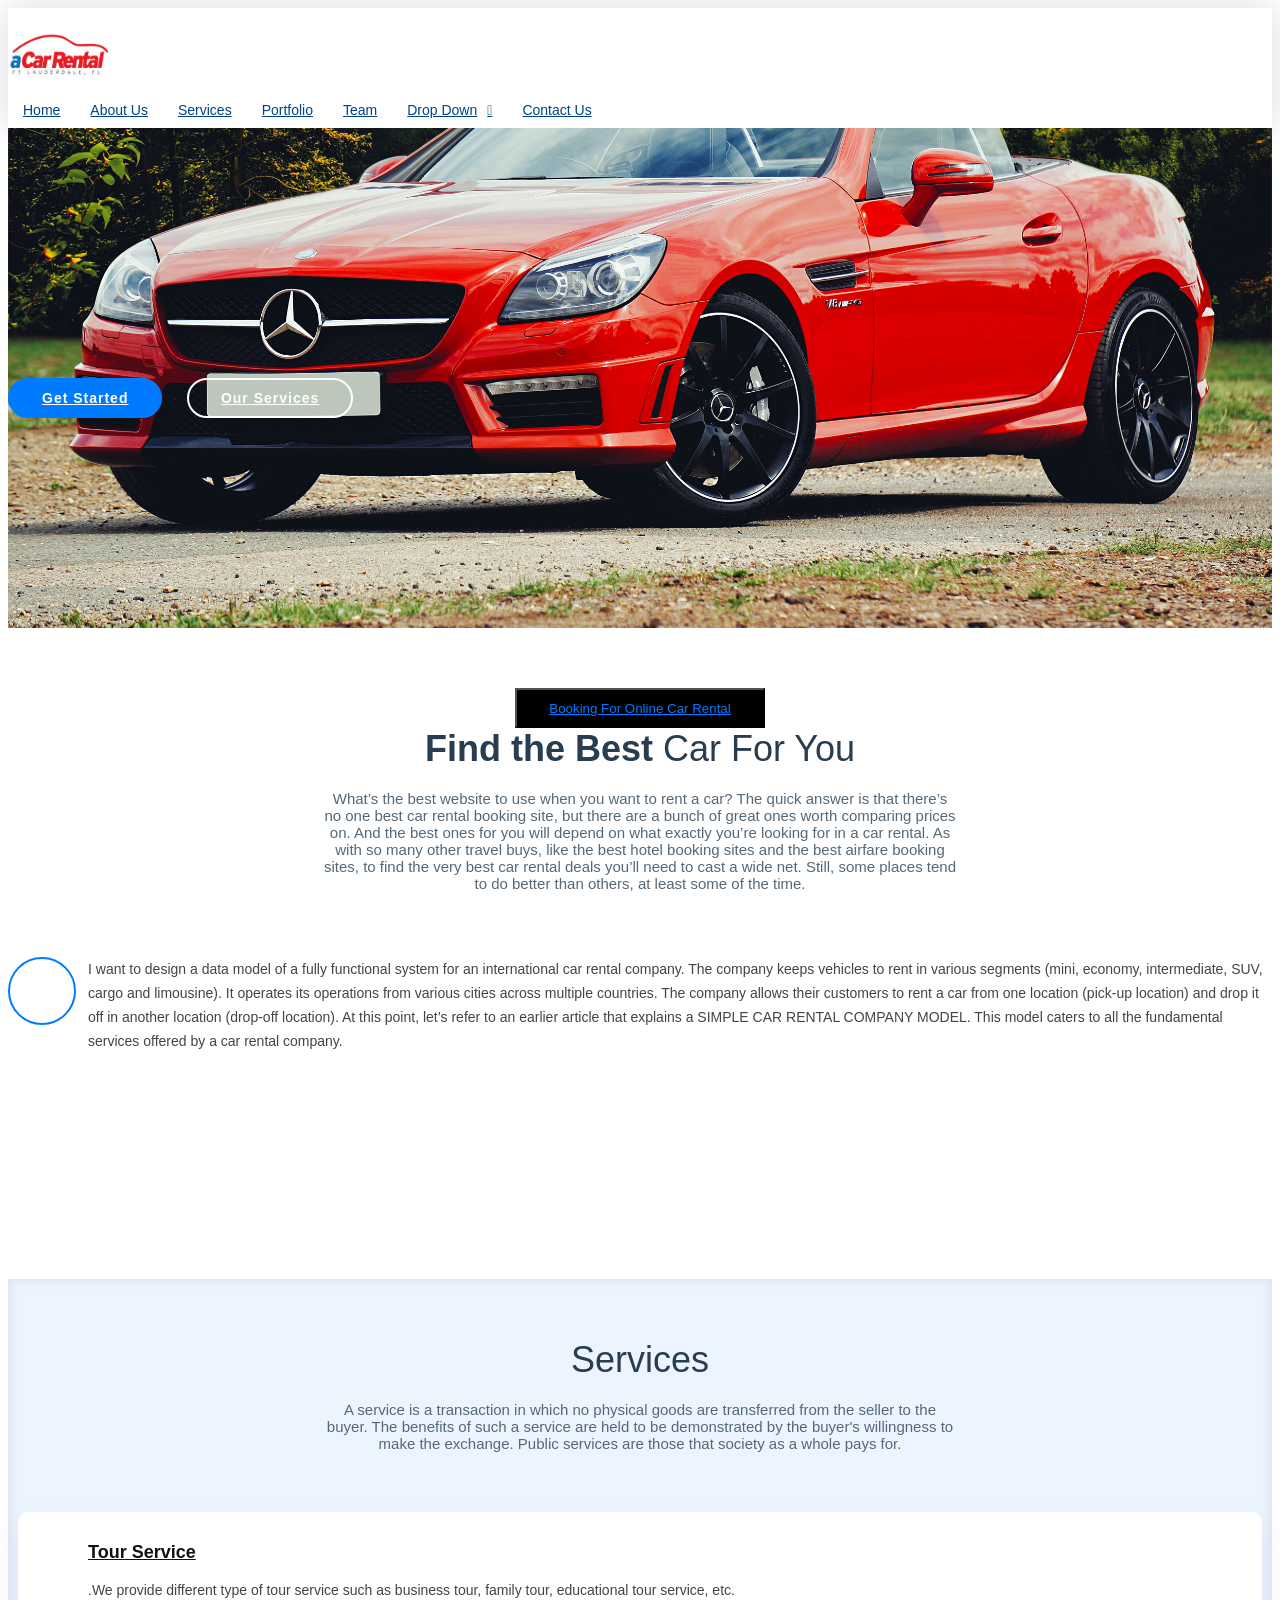
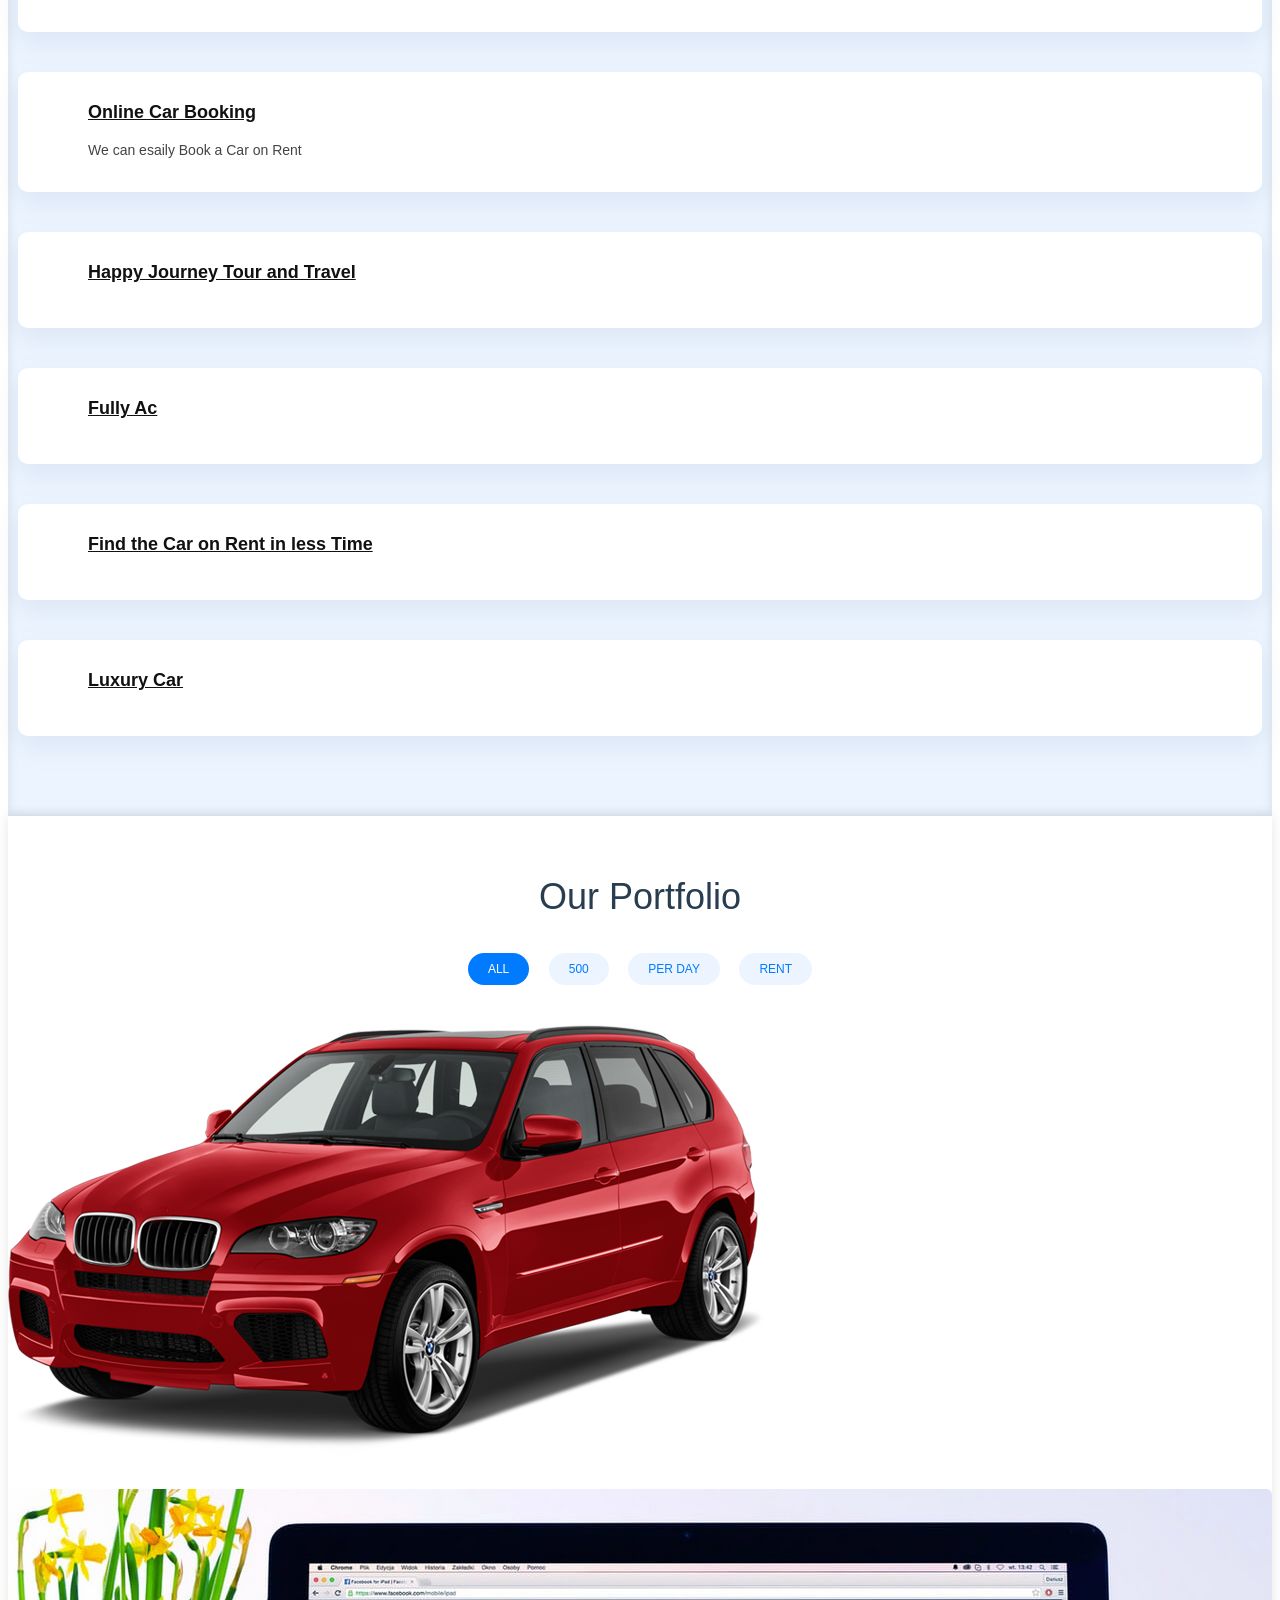
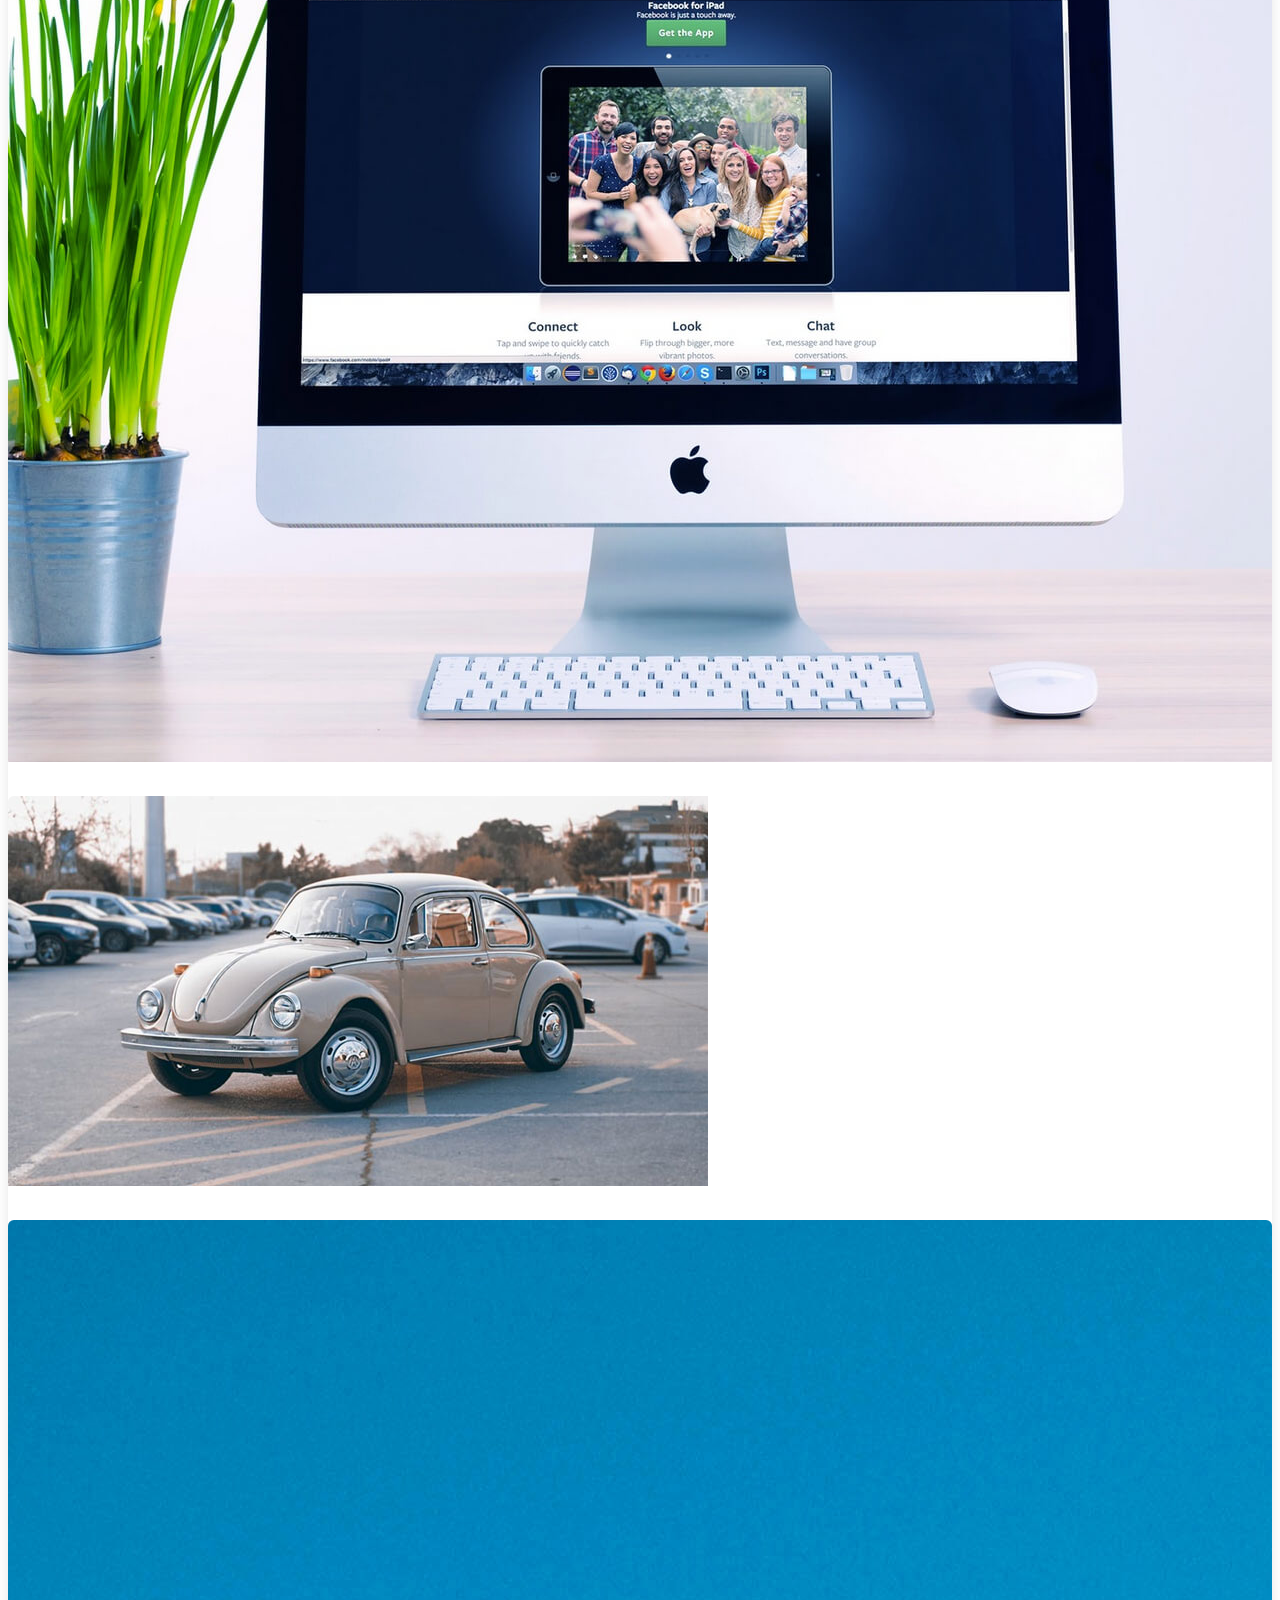
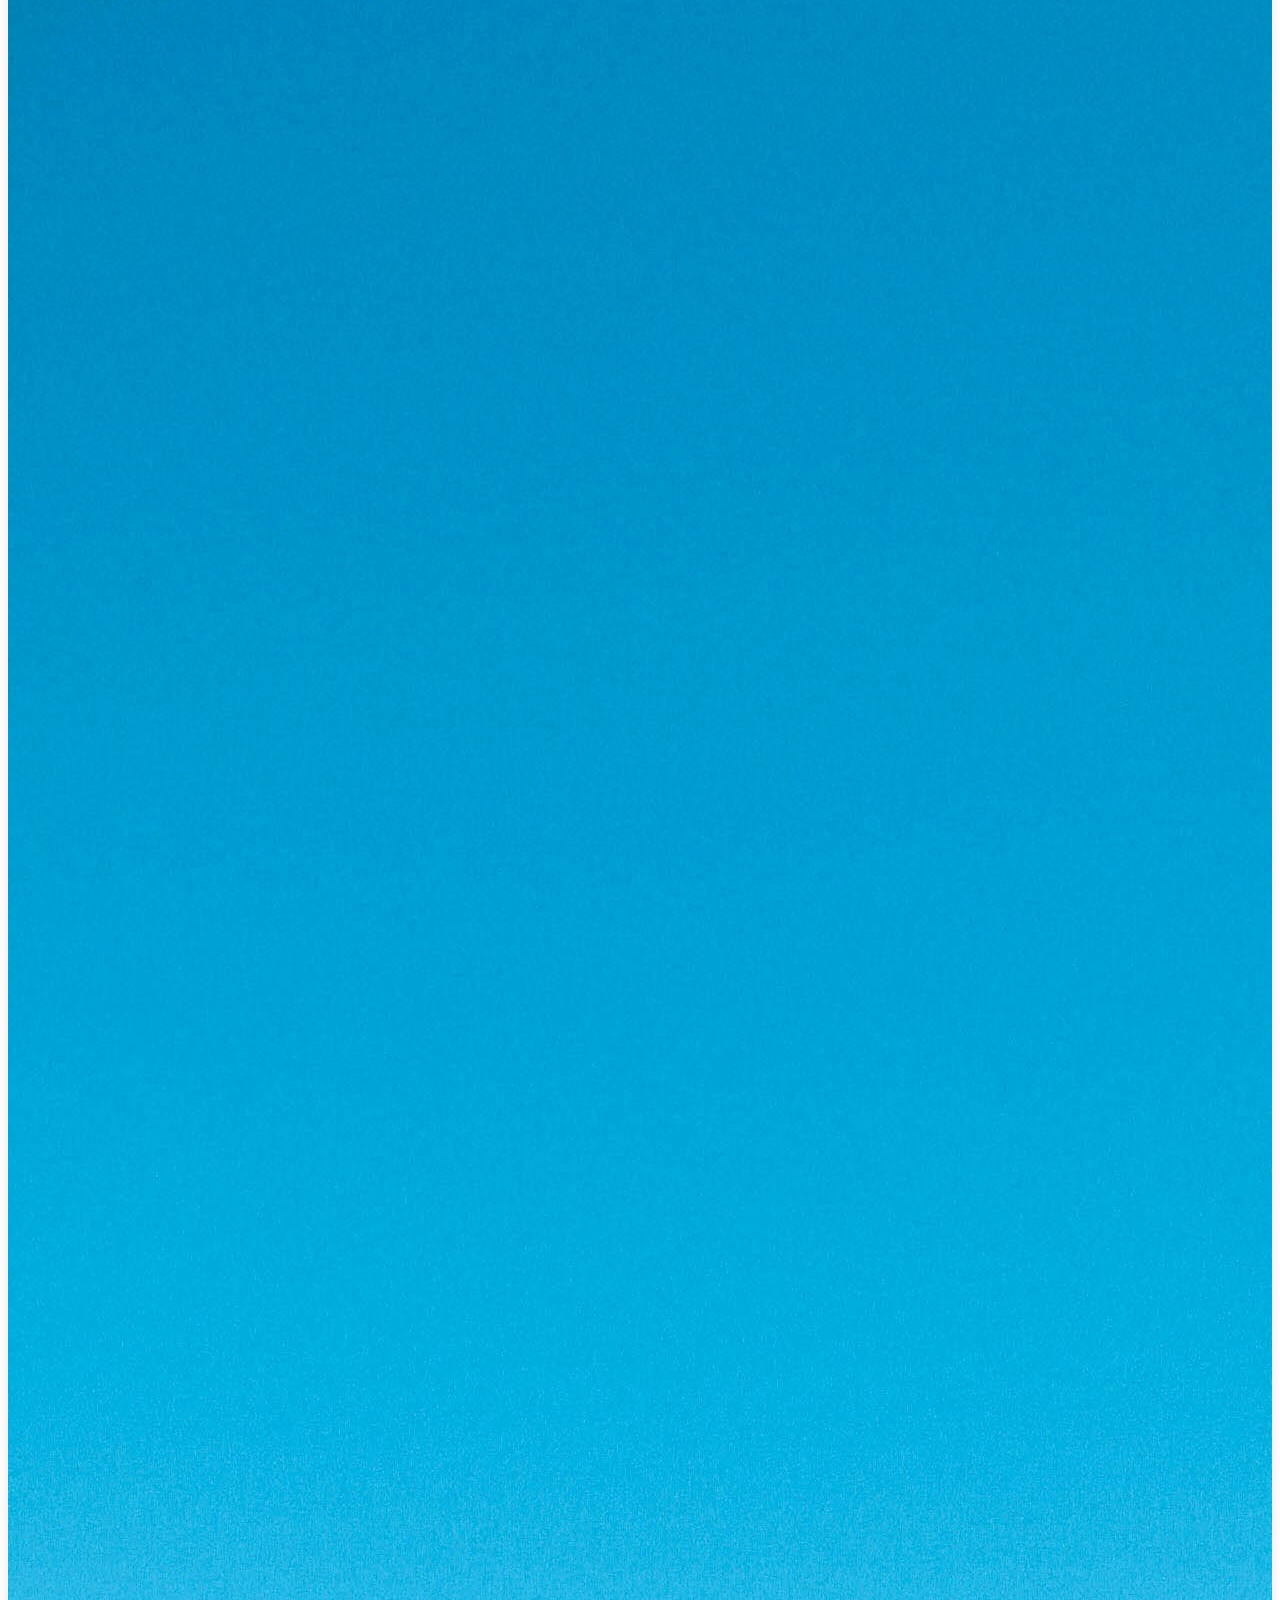
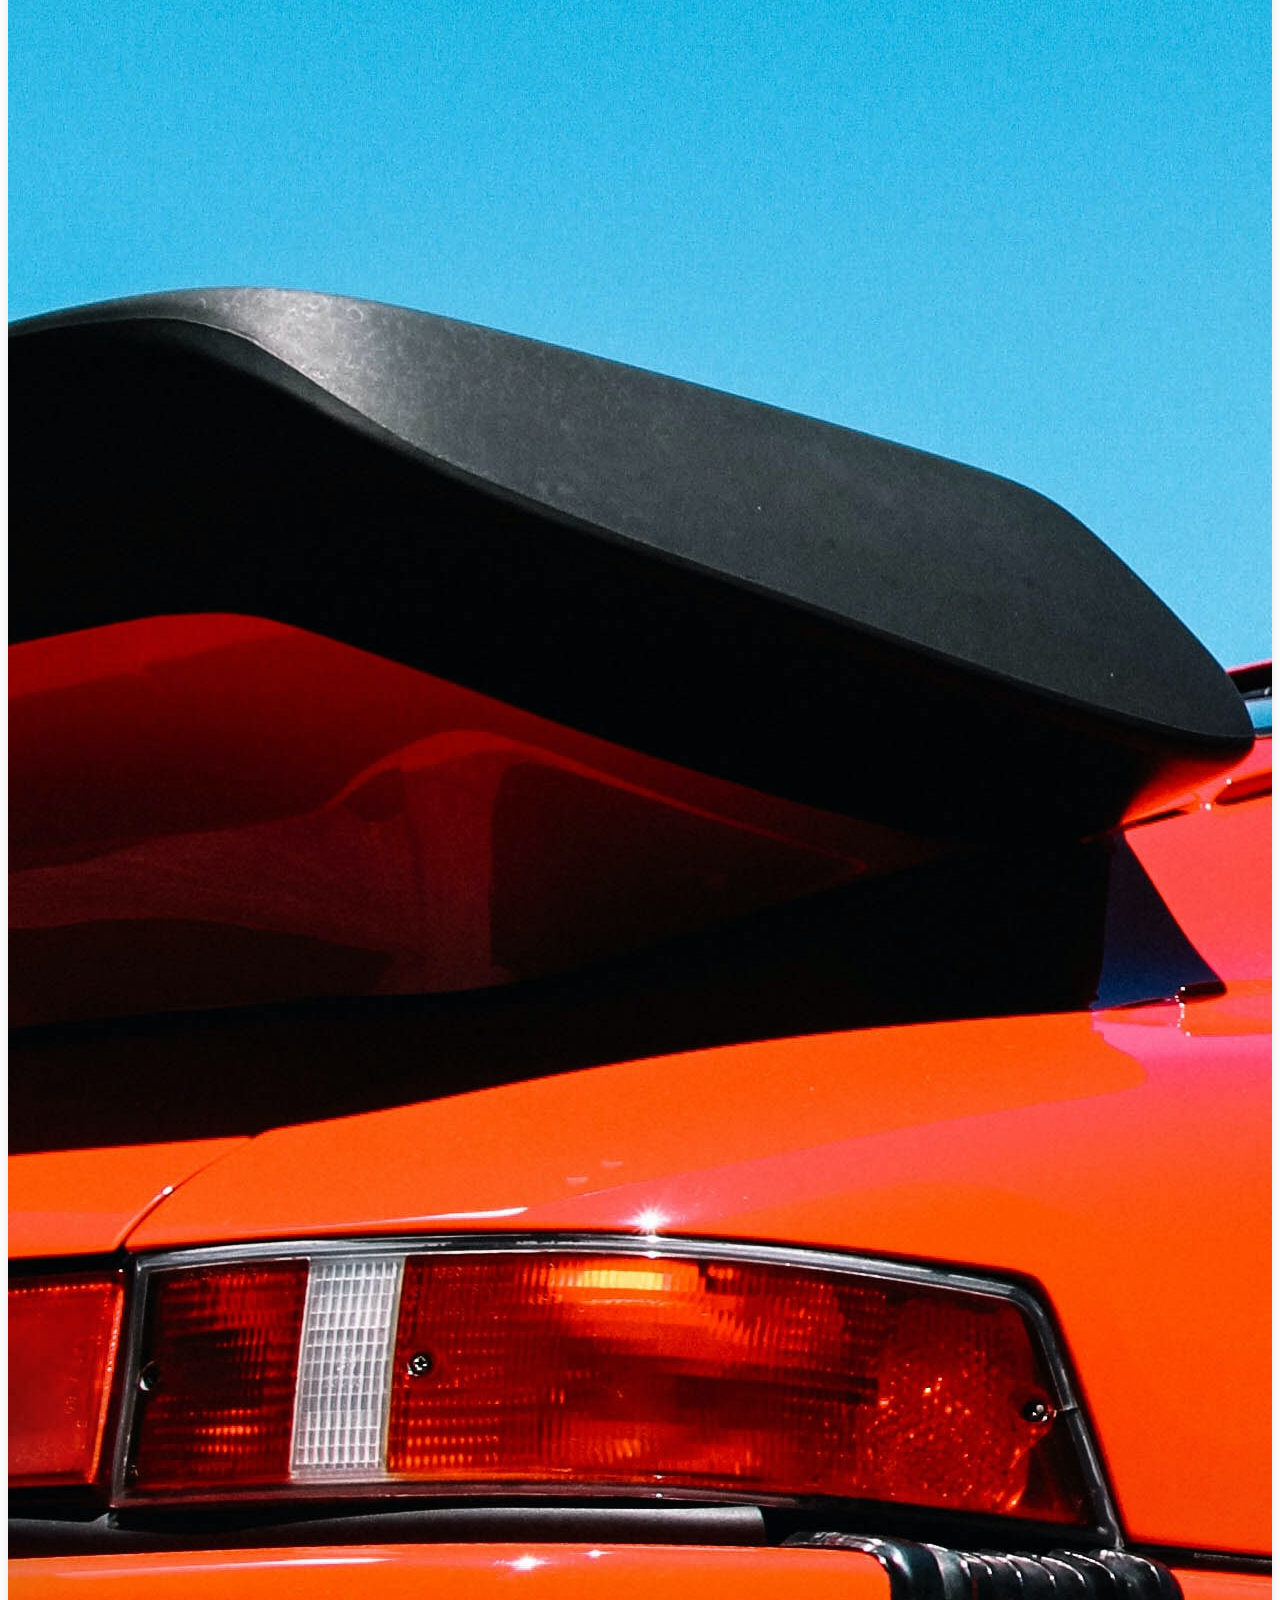
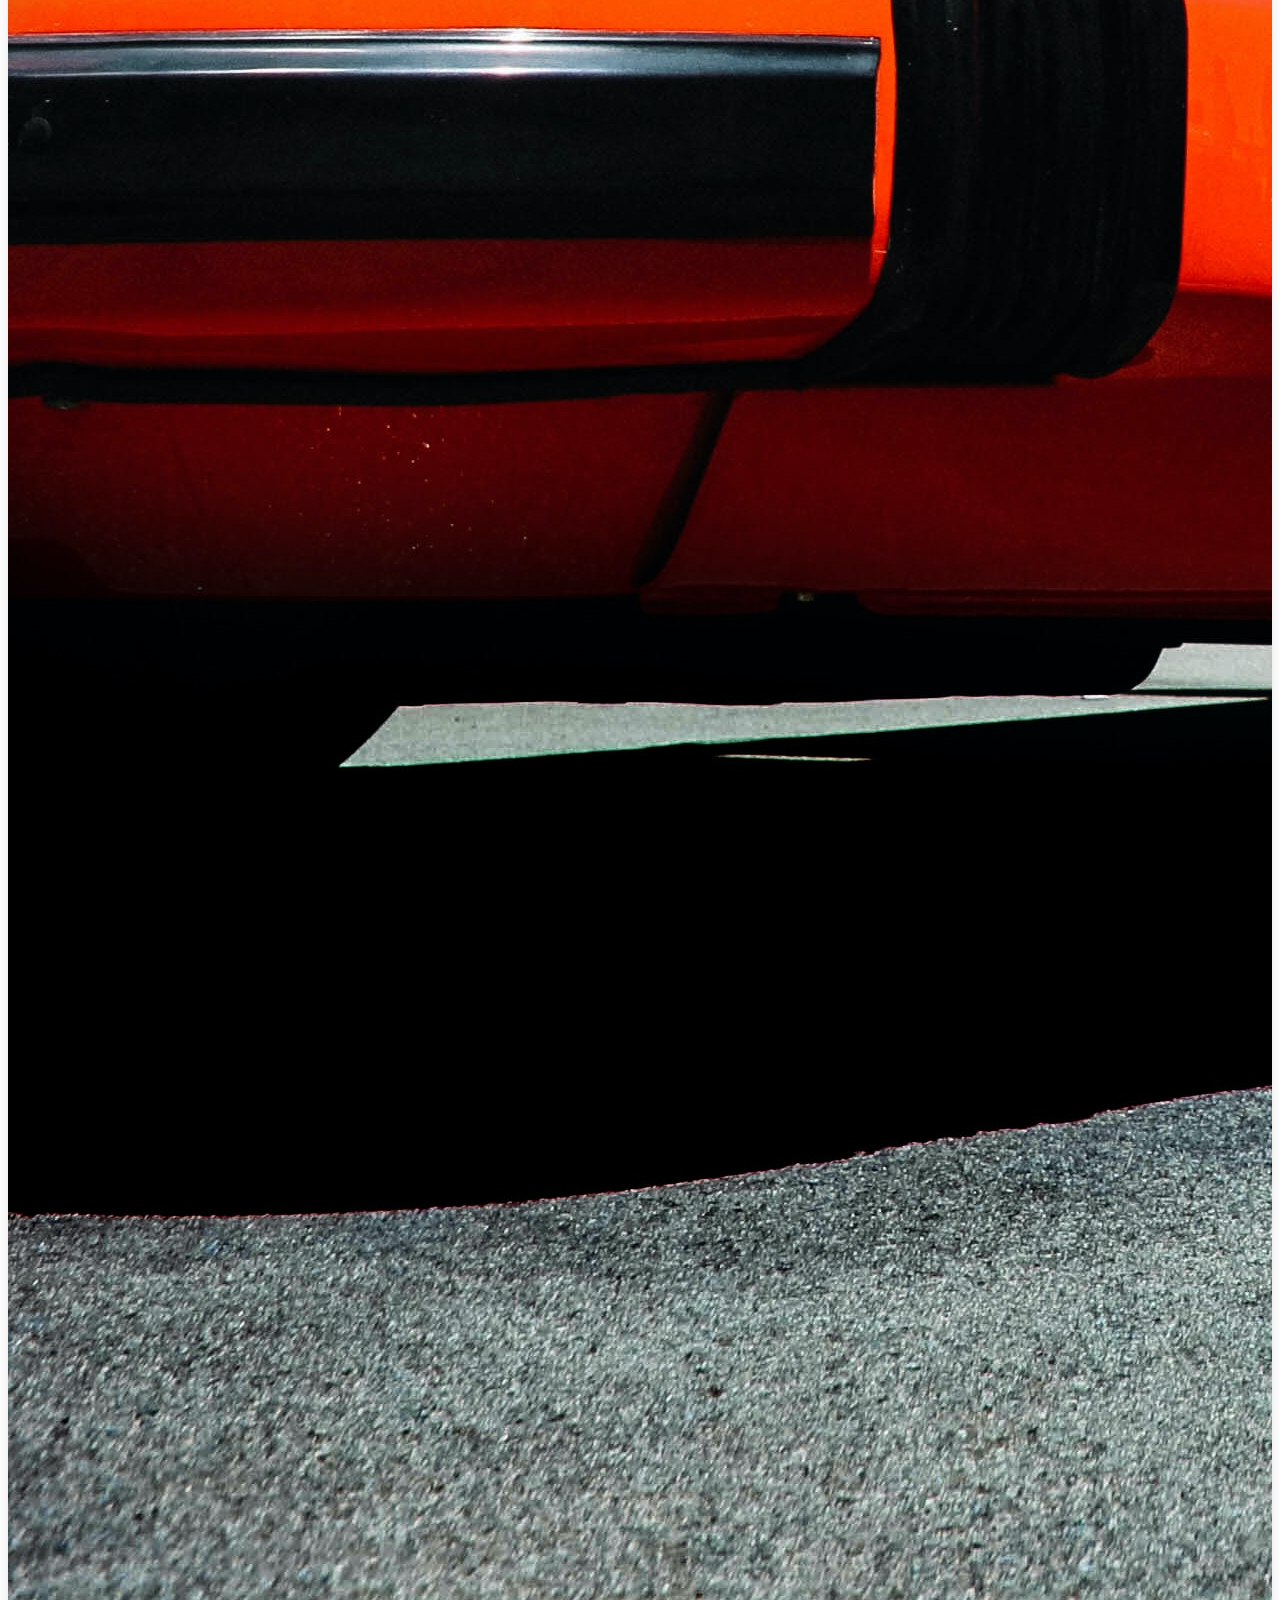
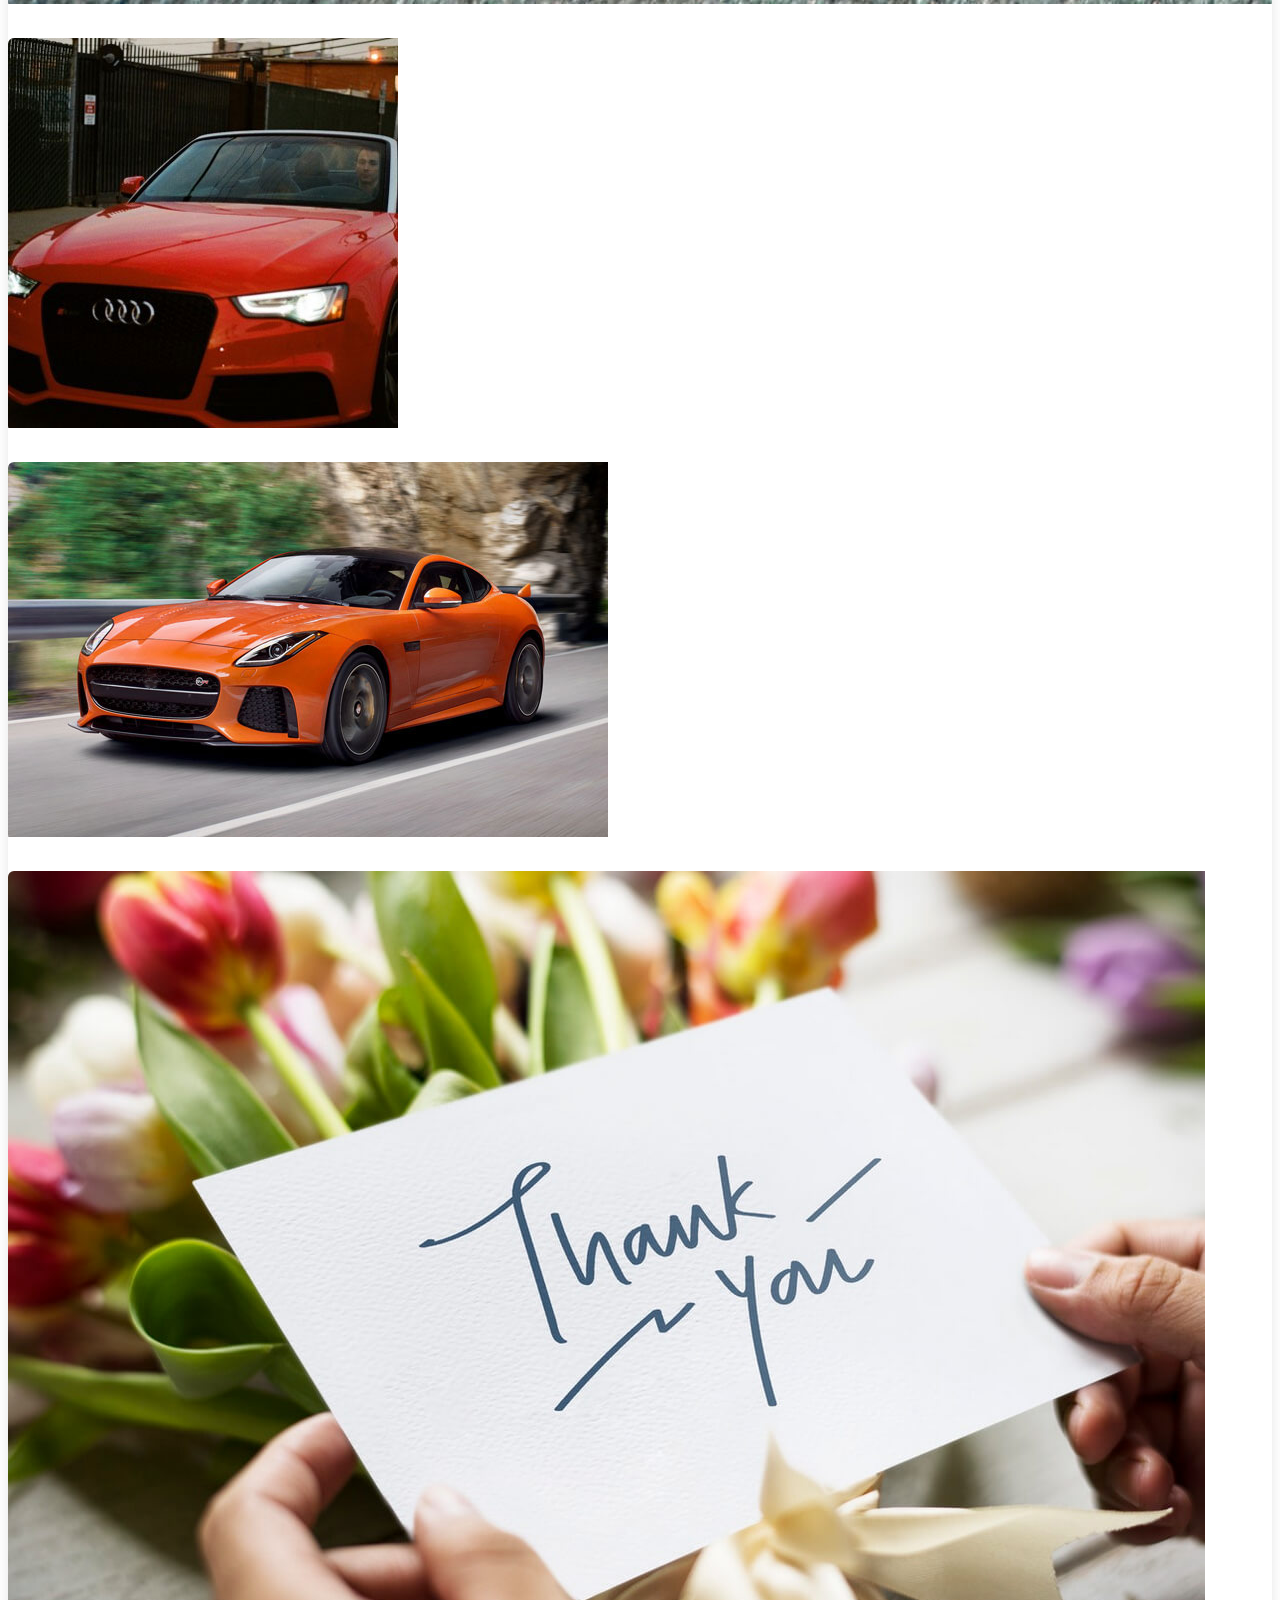
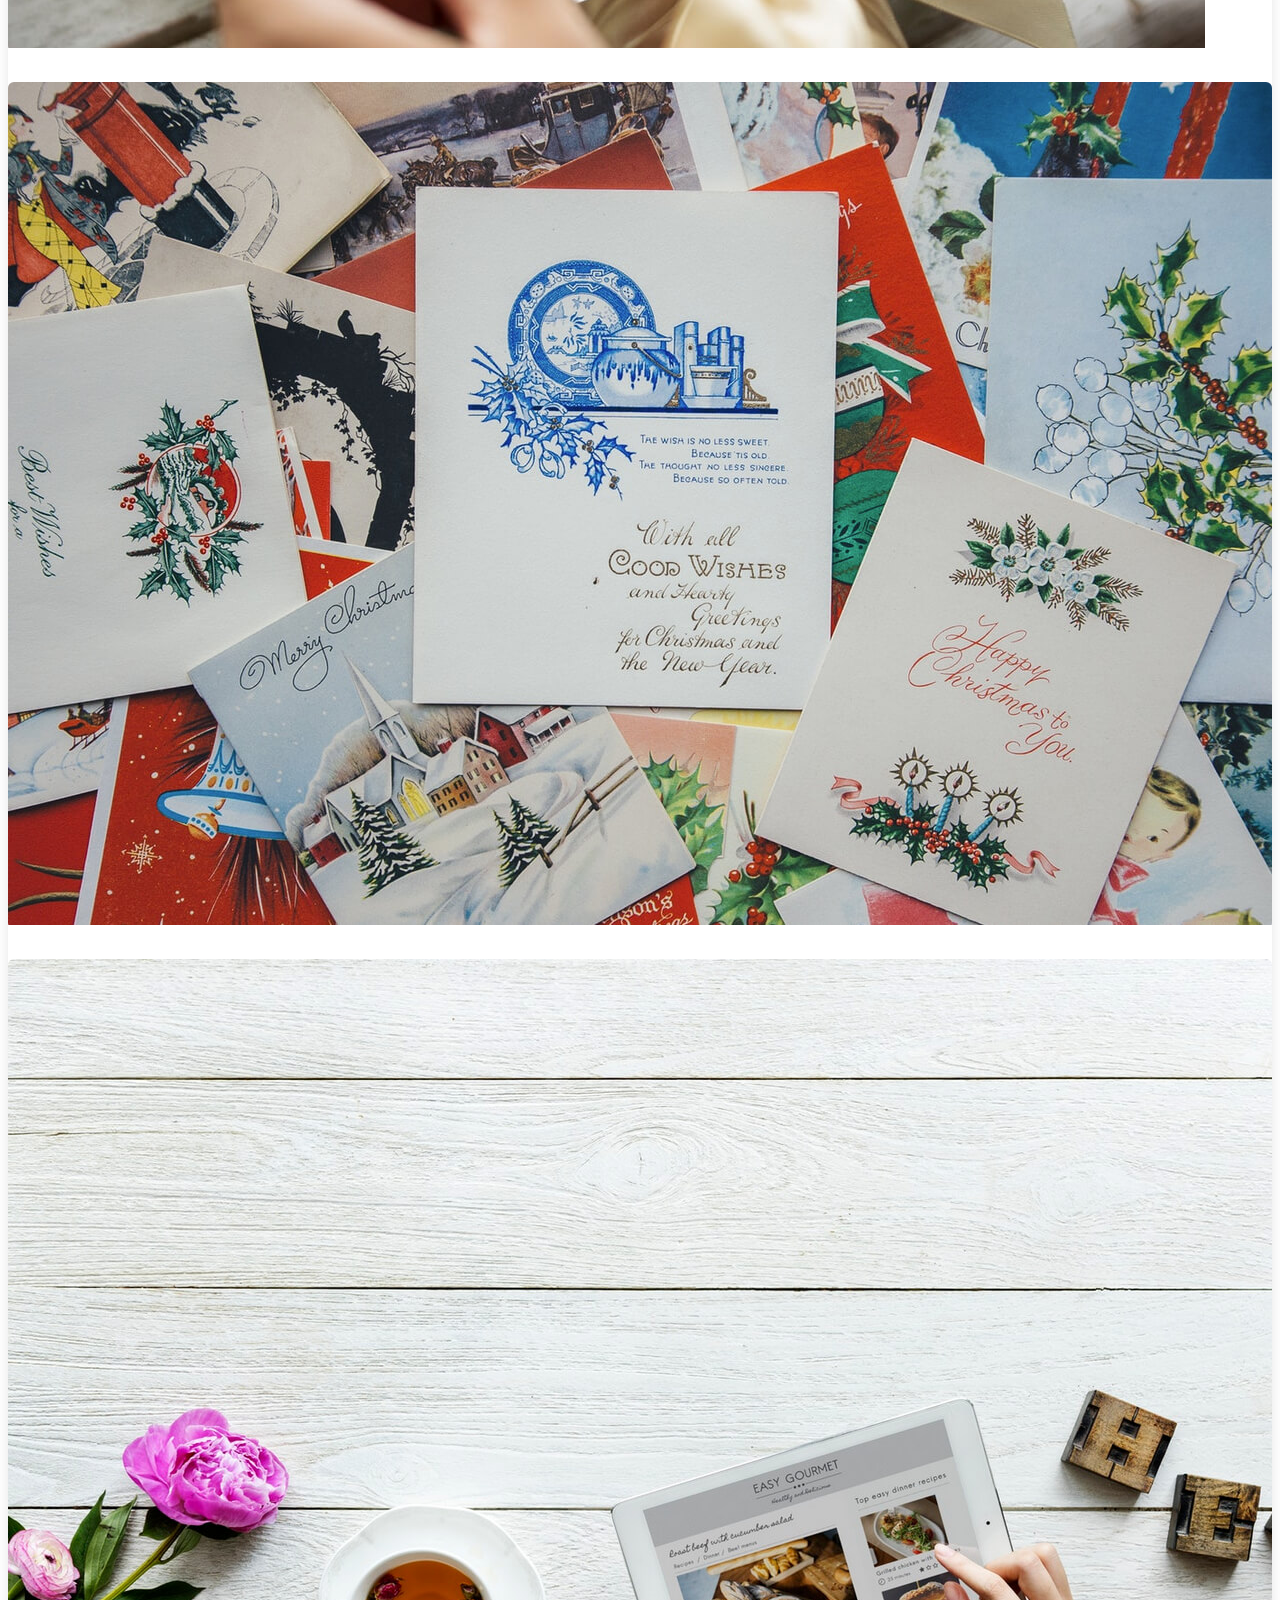
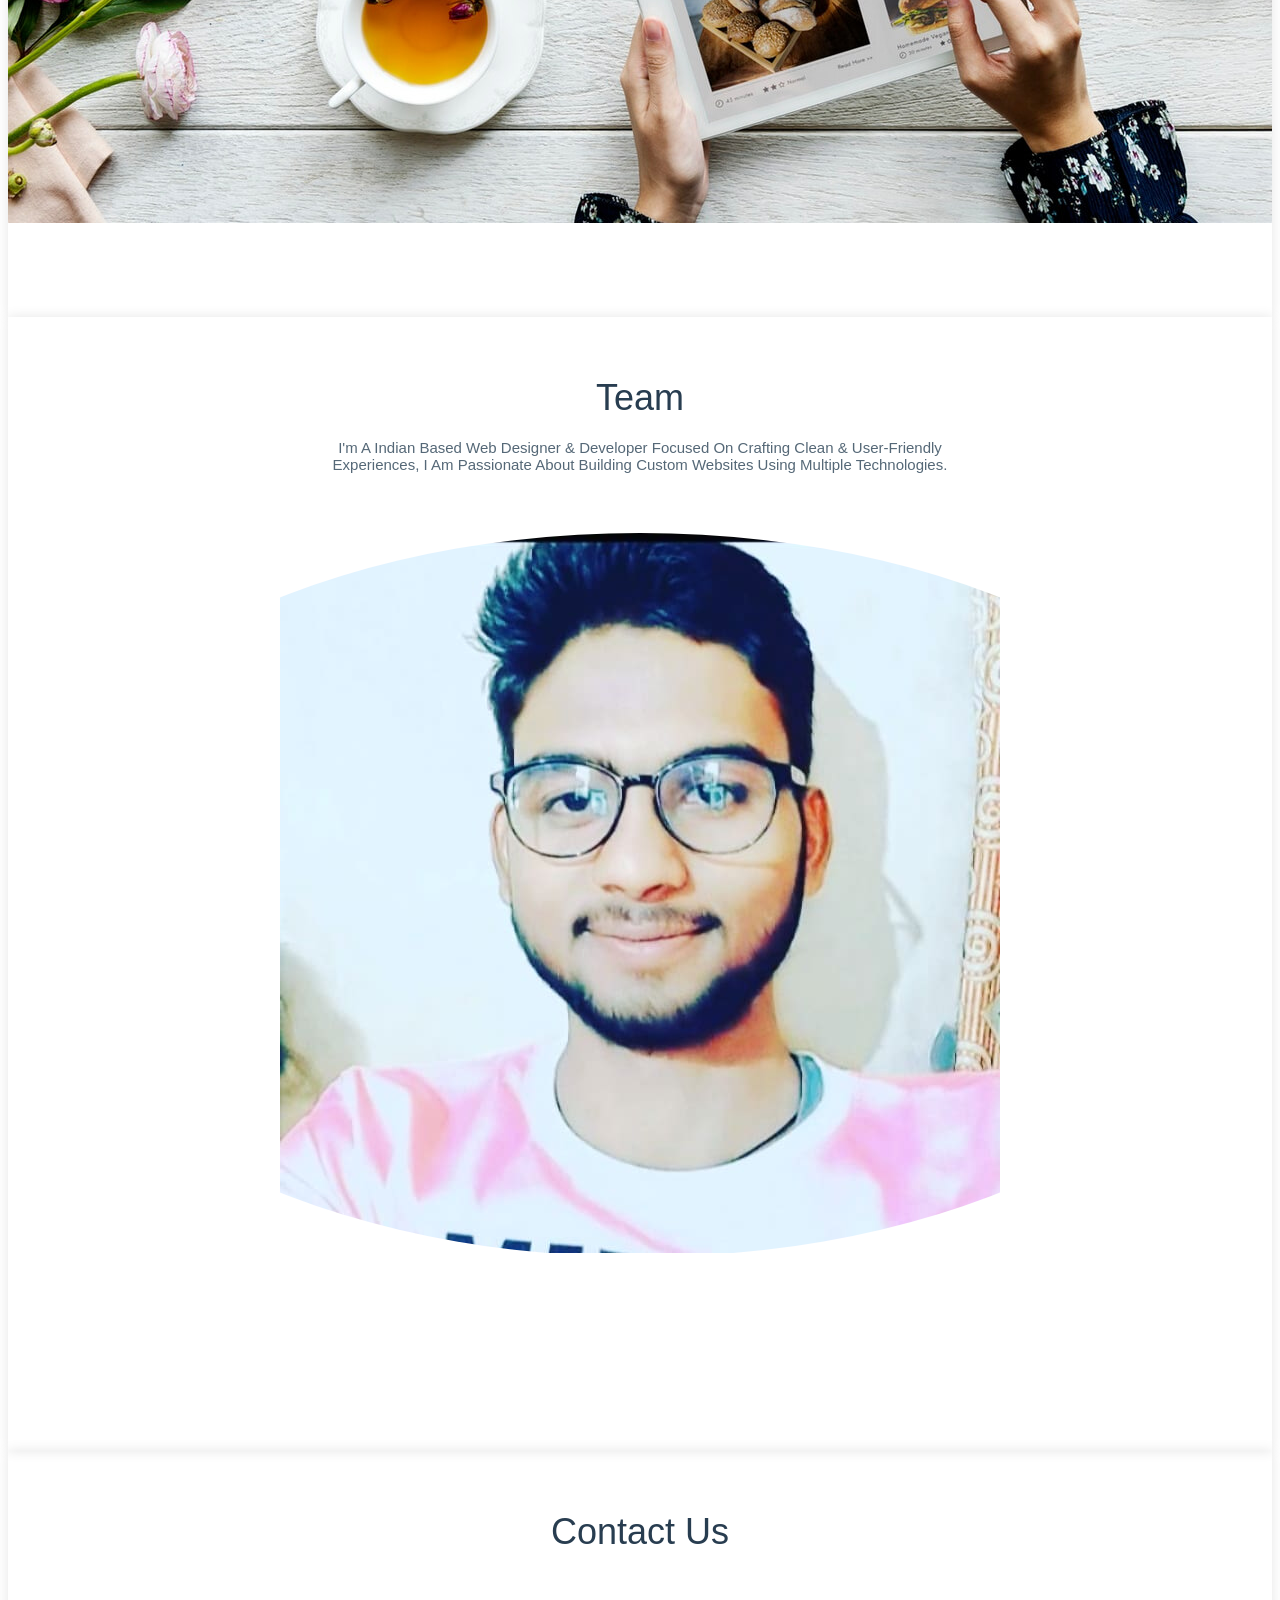
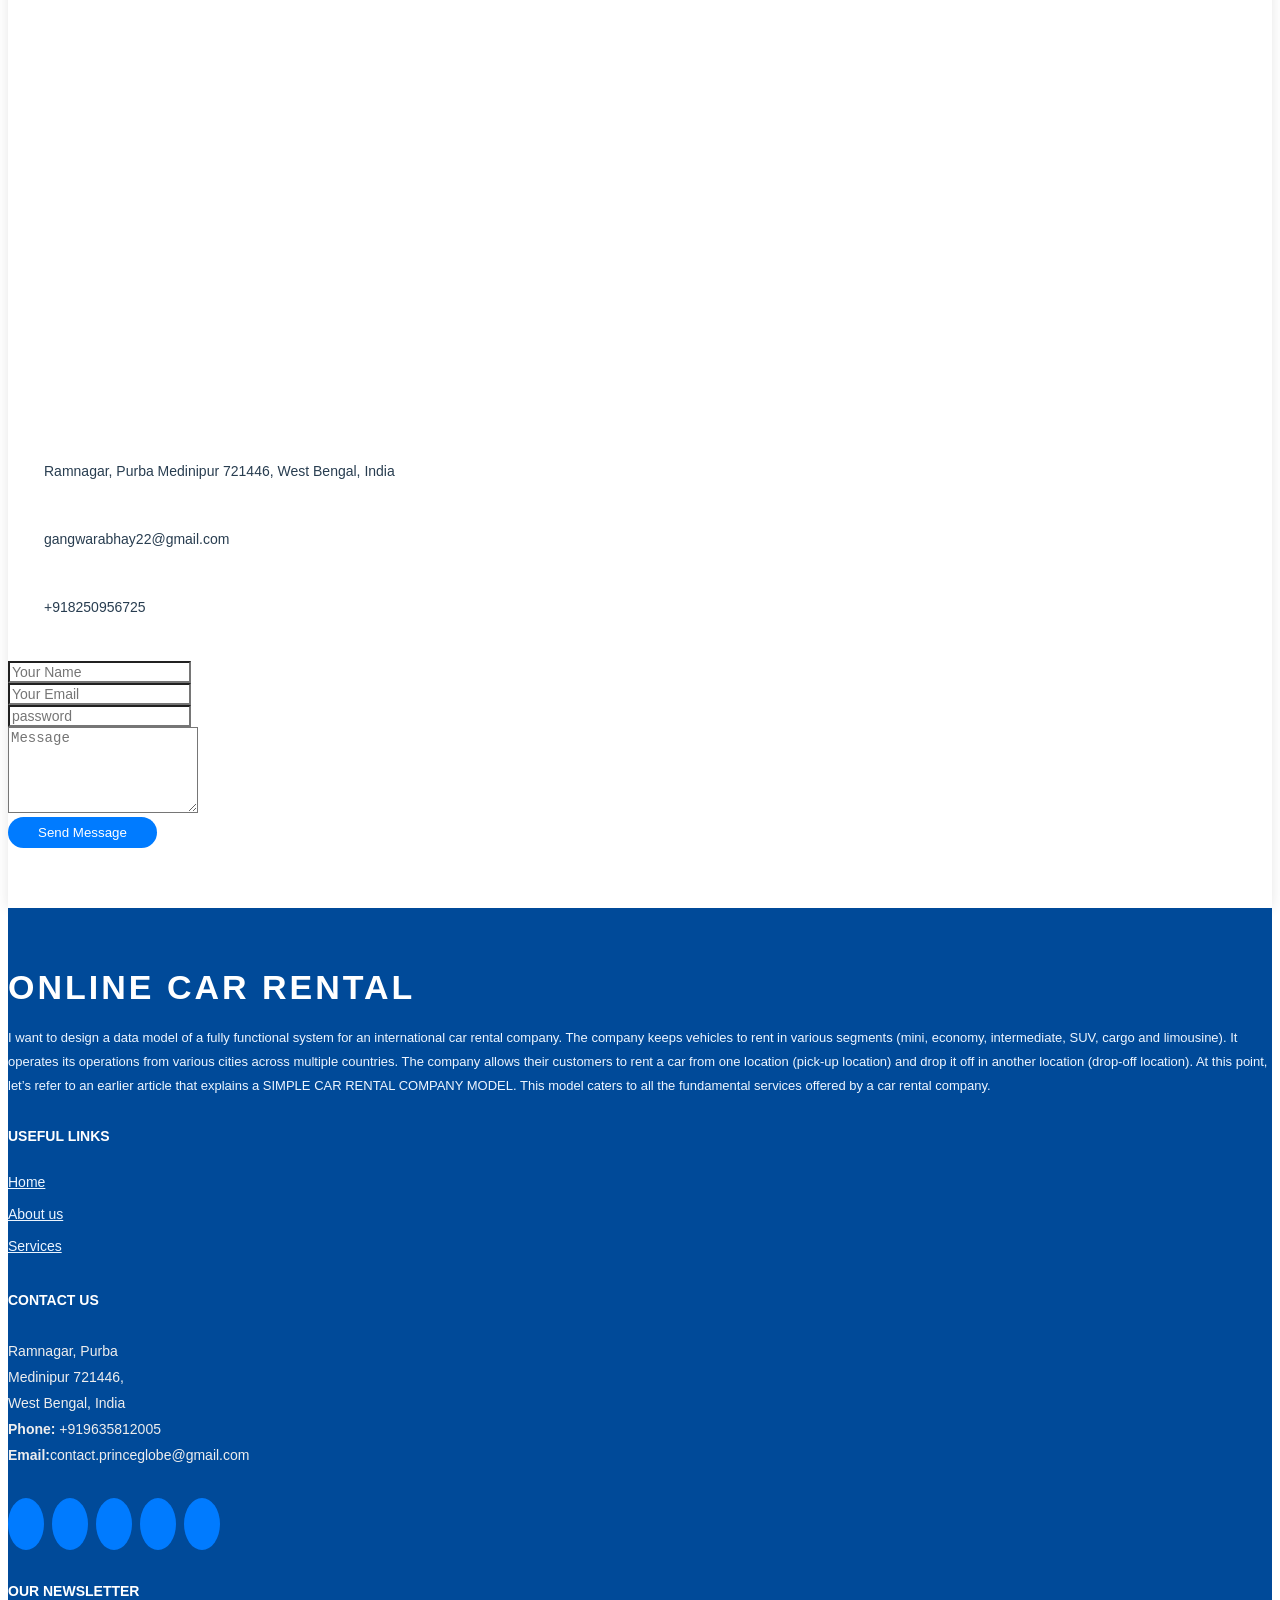
==== commit 4676c8bc: "Add files via upload" ====
--- a/index.html
+++ b/index.html
@@ -42,7 +42,7 @@
       <div class="logo float-left">
         <!-- Uncomment below if you prefer to use an image logo -->
         <!-- <h1 class="text-light"><a href="#header"><span>NewBiz</span></a></h1> -->
-        <a href="#intro" class="scrollto"><img src="img/logo7.jpg" width="" height="100" alt="" class="img-fluid"></a>
+        <a href="#intro" class="scrollto"><img src="img/logo9.JPG" width="" height="100" alt="" class="img-fluid"></a>
       </div>
 
       <nav class="main-nav float-right d-none d-lg-block">
@@ -77,6 +77,14 @@
     </div>
   </header><!-- #header -->
 
+
+
+
+
+
+
+
+
   <!--==========================
     Intro Section
   ============================-->
@@ -90,10 +98,7 @@
       <div class="intro-info-1">
      
       
-      <div class="intro-info">
-        
-      
-        
+      <div class="intro-info">       
         <div>
           <a href="#about" class="btn-get-started scrollto">Get Started</a>
           <a href="#services" class="btn-services scrollto">Our Services</a>
--- a/css/style.css
+++ b/css/style.css
@@ -13,6 +13,7 @@
   background: #fff;
   color: #444;
   font-family: "Open Sans", sans-serif;
+
 }
 
 a {
@@ -44,6 +45,8 @@
   margin: 0 0 20px 0;
   padding: 0;
 }
+
+
 
 /* Back to top button */
 
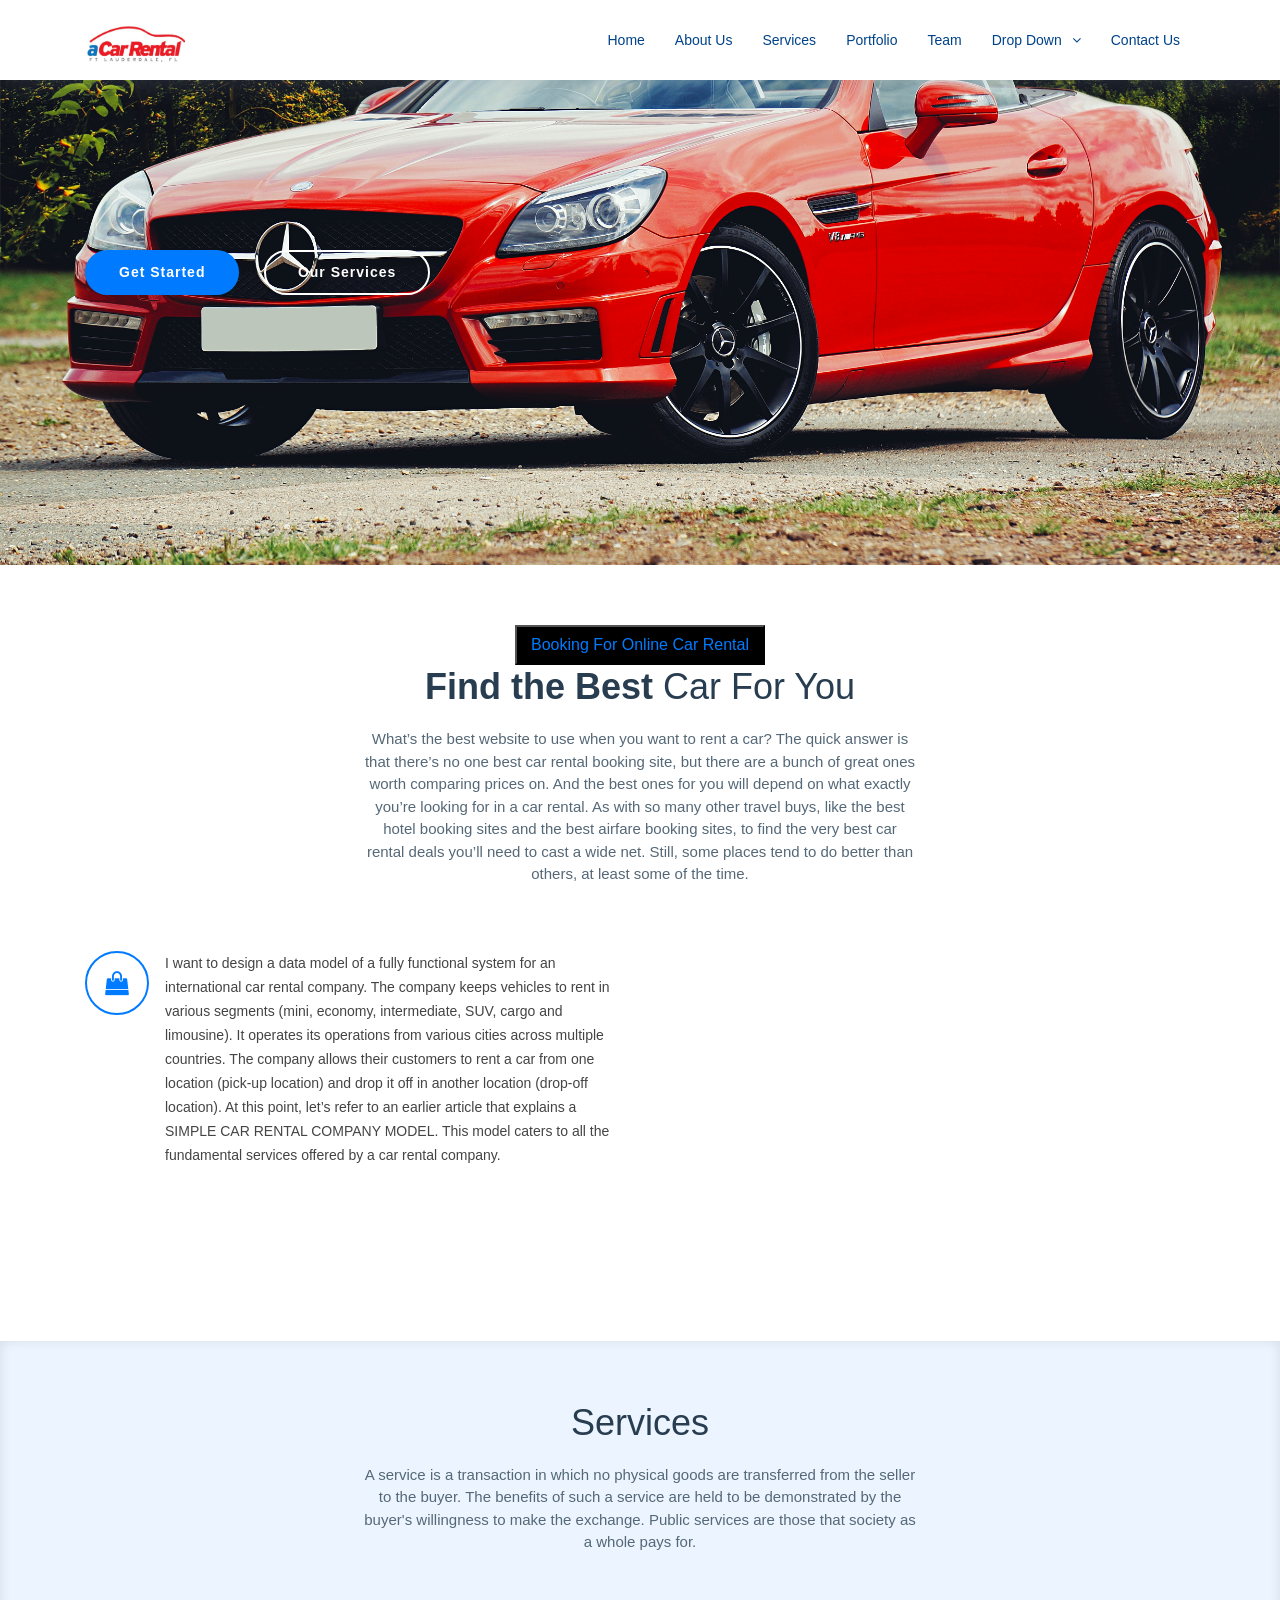
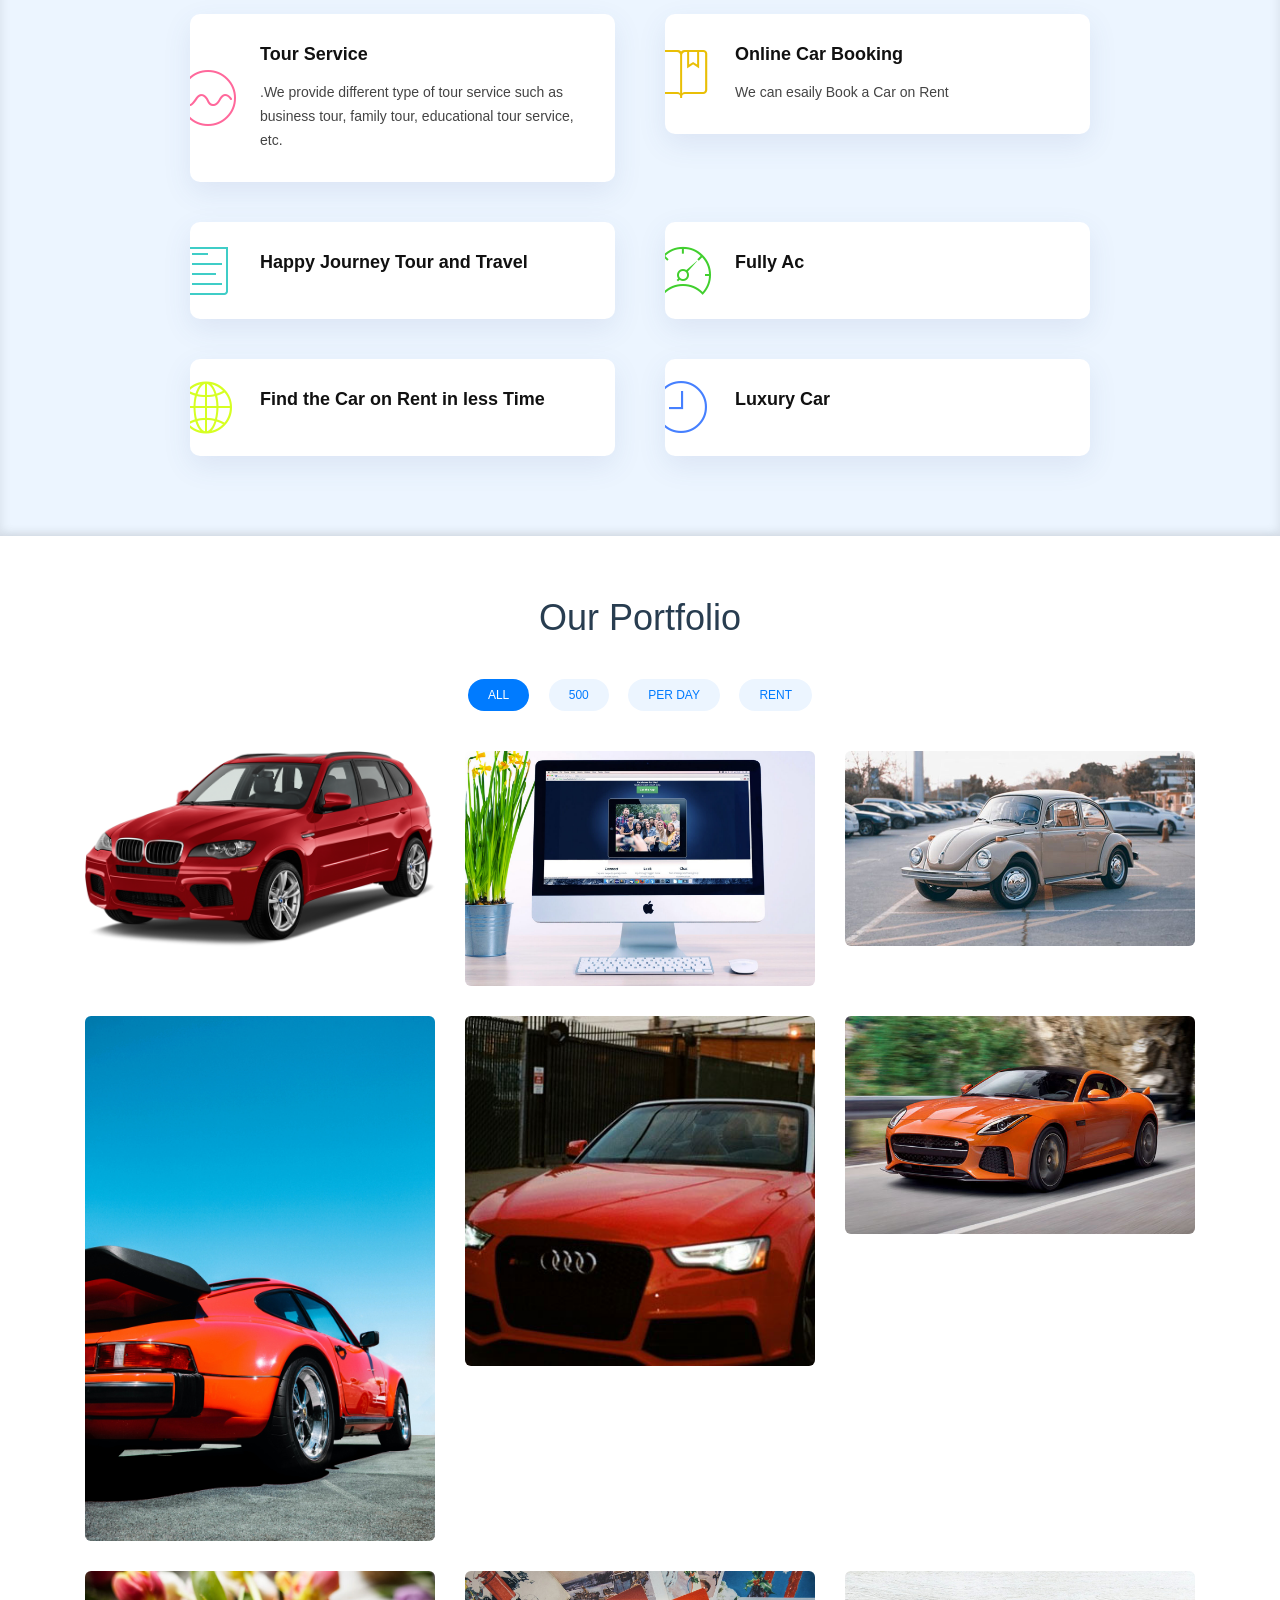
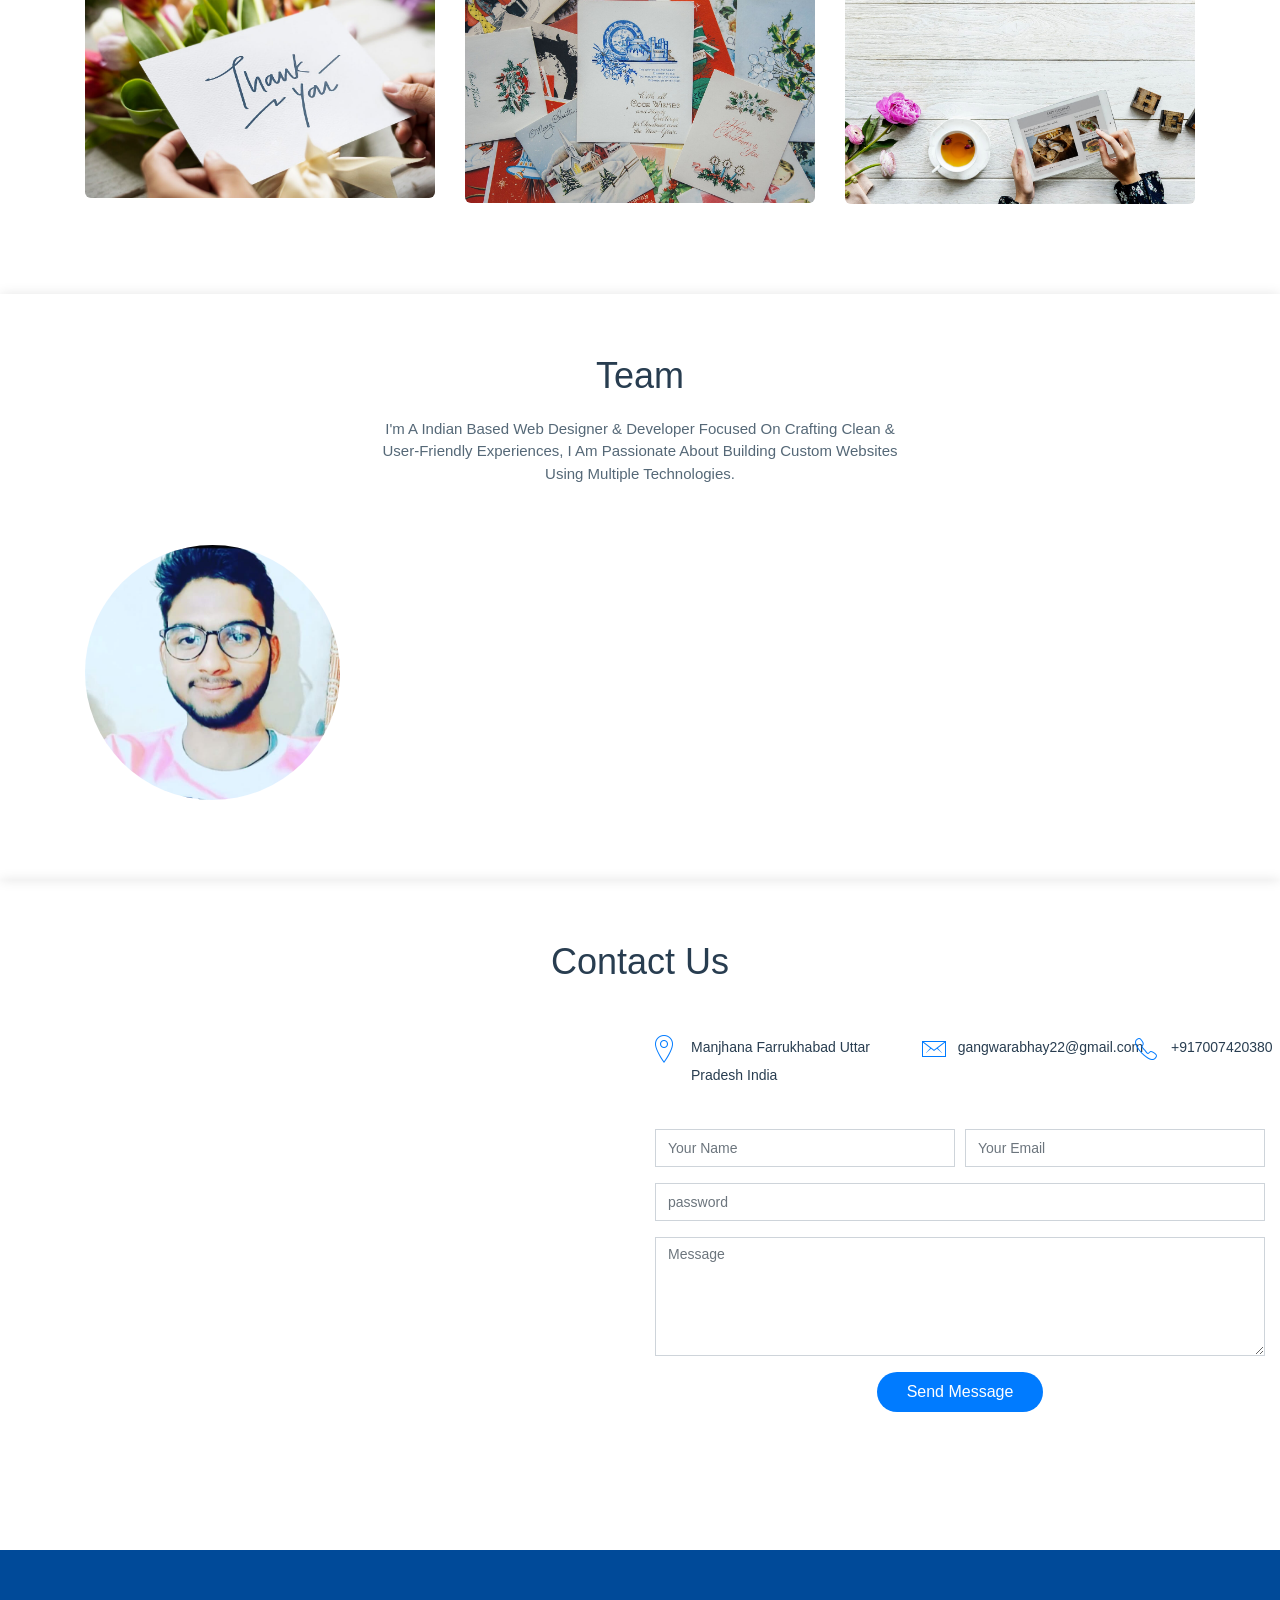
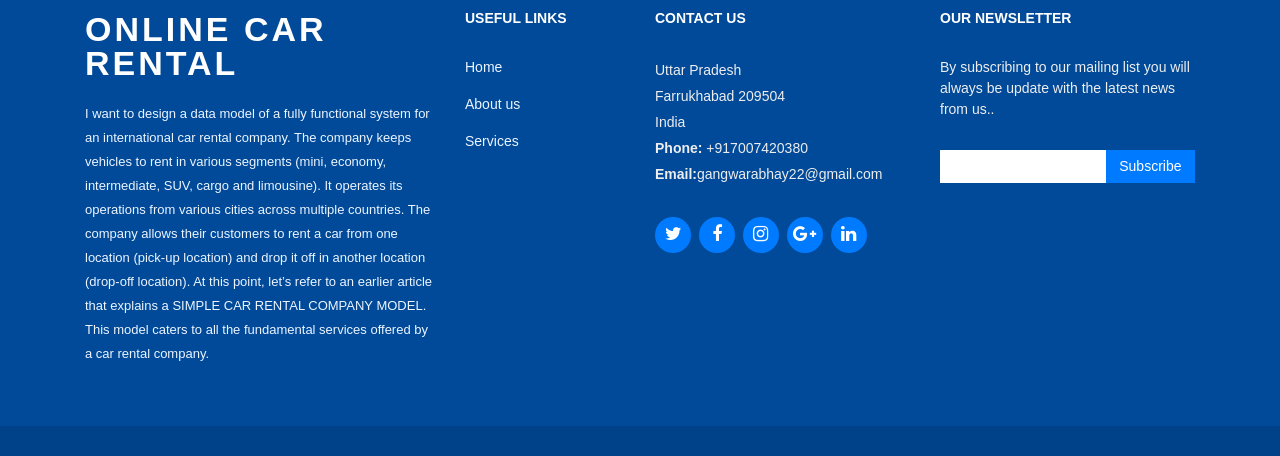
==== commit 0aa0fec9: "Add files via upload" ====
--- a/index.html
+++ b/index.html
@@ -732,7 +732,7 @@
             <div class="row">
               <div class="col-md-5 info">
                 <i class="ion-ios-location-outline"></i>
-                <p>Ramnagar, Purba Medinipur 721446, West Bengal, India
+                <p>Manjhana Farrukhabad Uttar Pradesh India
                 </p>
               </div>
               <div class="col-md-4 info">
@@ -741,7 +741,7 @@
               </div>
               <div class="col-md-3 info">
                 <i class="ion-ios-telephone-outline"></i>
-                <p>+918250956725 </p>
+                <p>+917007420380 </p>
               </div>
             </div>
 
@@ -809,10 +809,10 @@
           <div class="col-lg-3 col-md-6 footer-contact">
             <h4>Contact Us</h4>
             <p>
-              Ramnagar, Purba <br>
-              Medinipur 721446,<br> West Bengal, India<br>
-              <strong>Phone:</strong> +919635812005<br>
-              <strong>Email:</strong>contact.princeglobe@gmail.com <br>
+              Uttar Pradesh <br>
+              Farrukhabad 209504<br>India<br>
+              <strong>Phone:</strong> +917007420380<br>
+              <strong>Email:</strong>gangwarabhay22@gmail.com <br>
             </p>
 
             <div class="social-links">
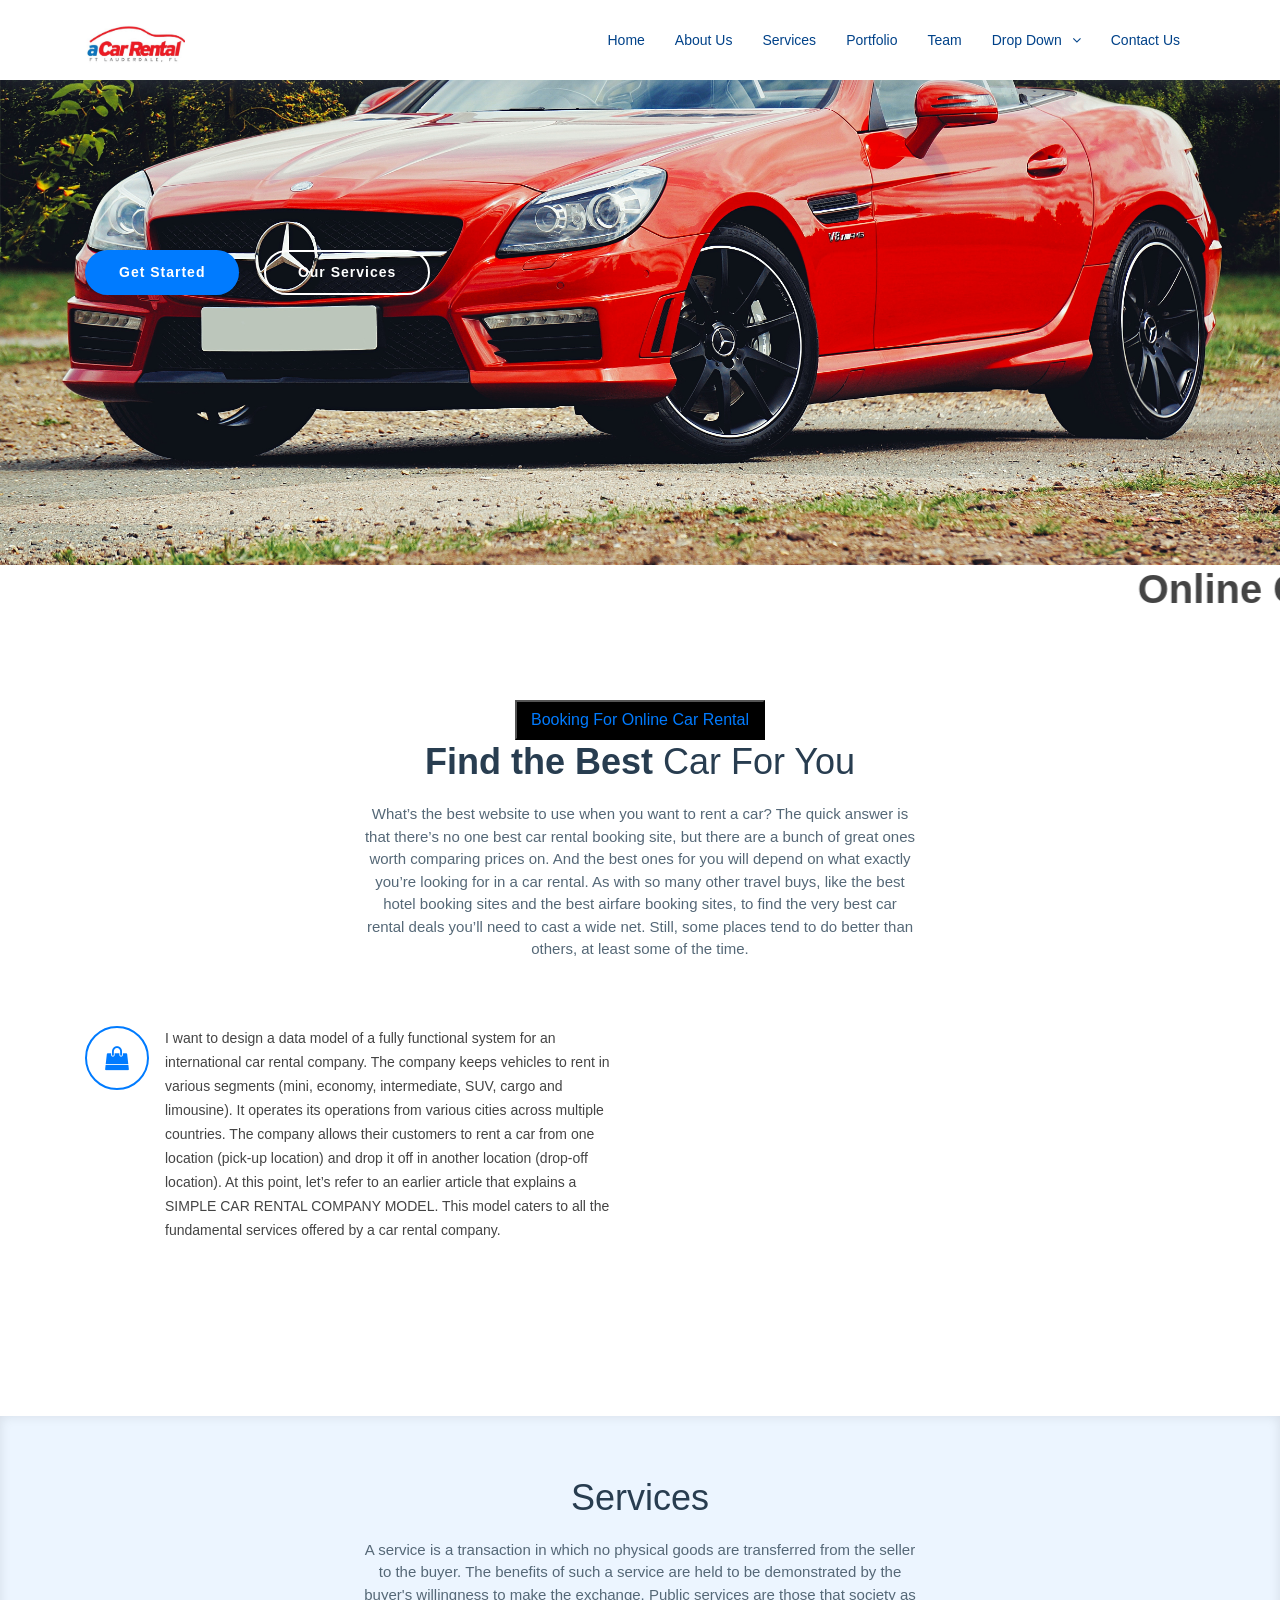
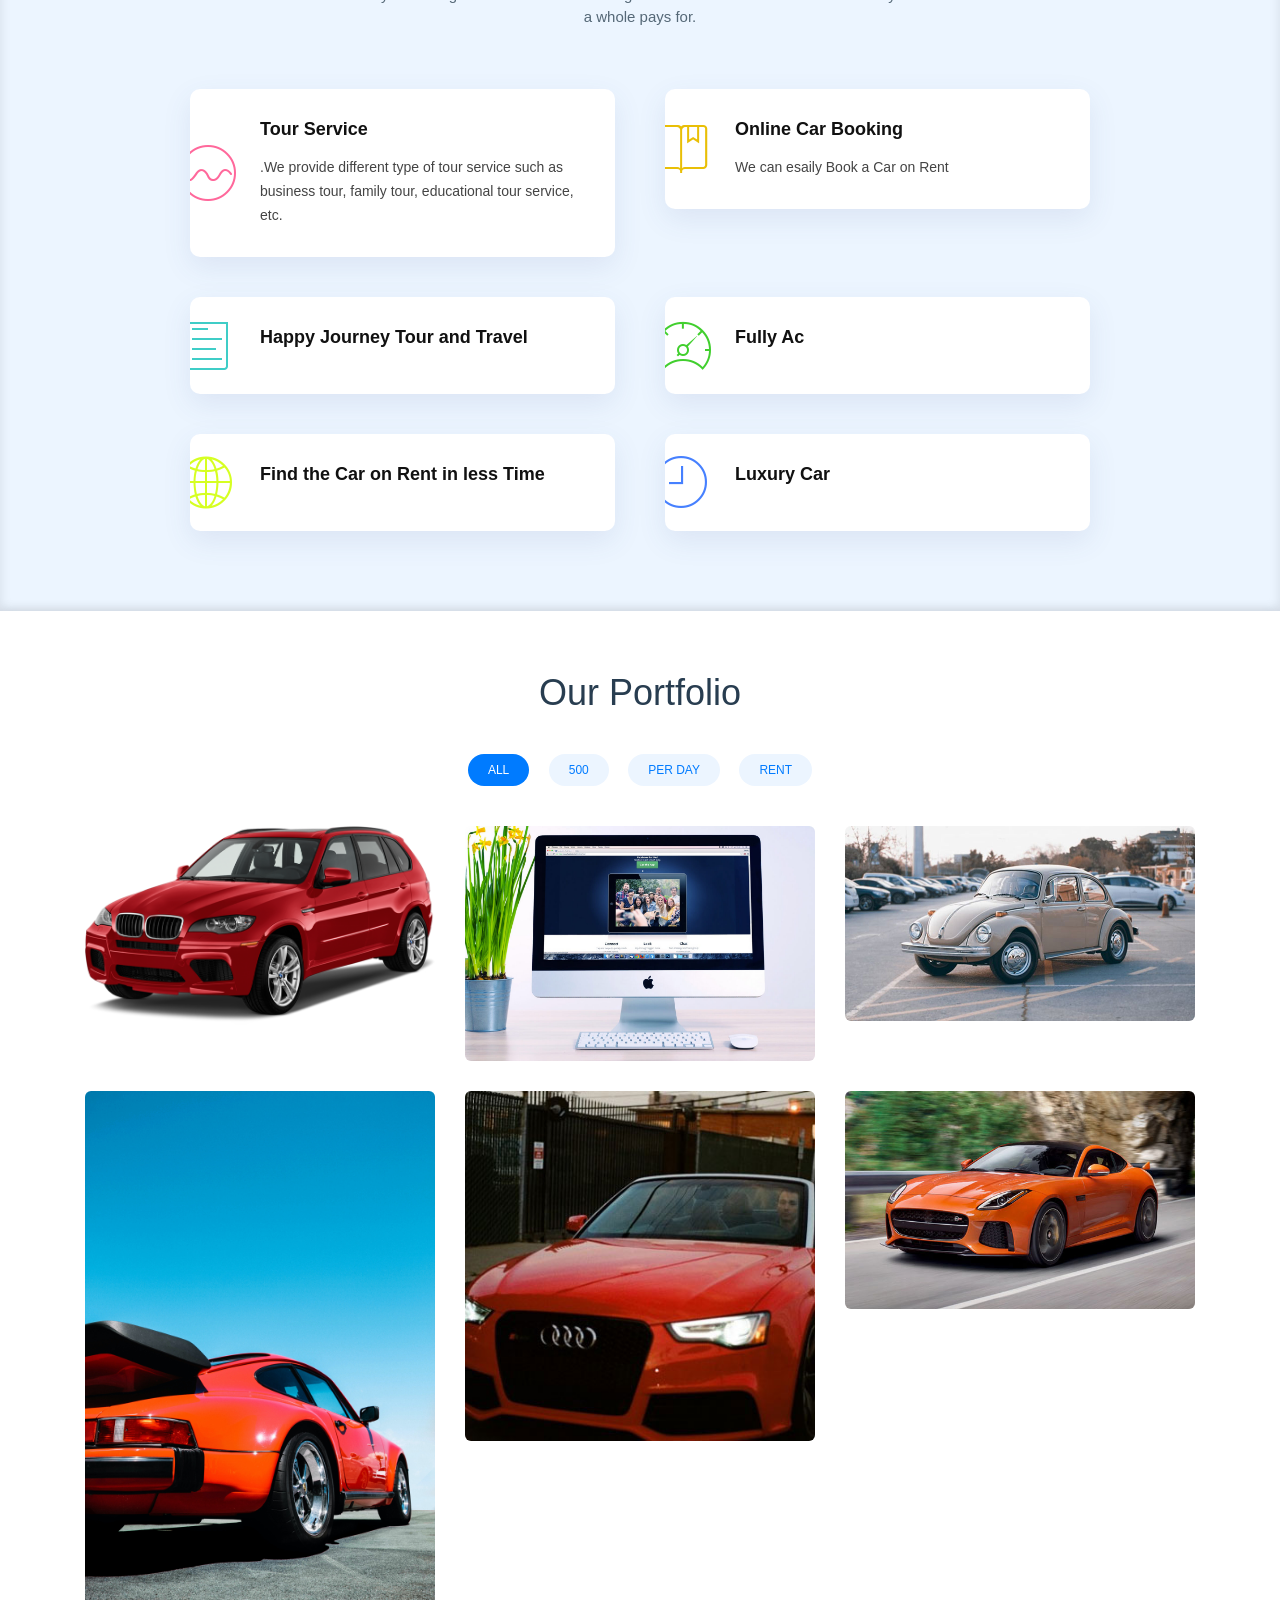
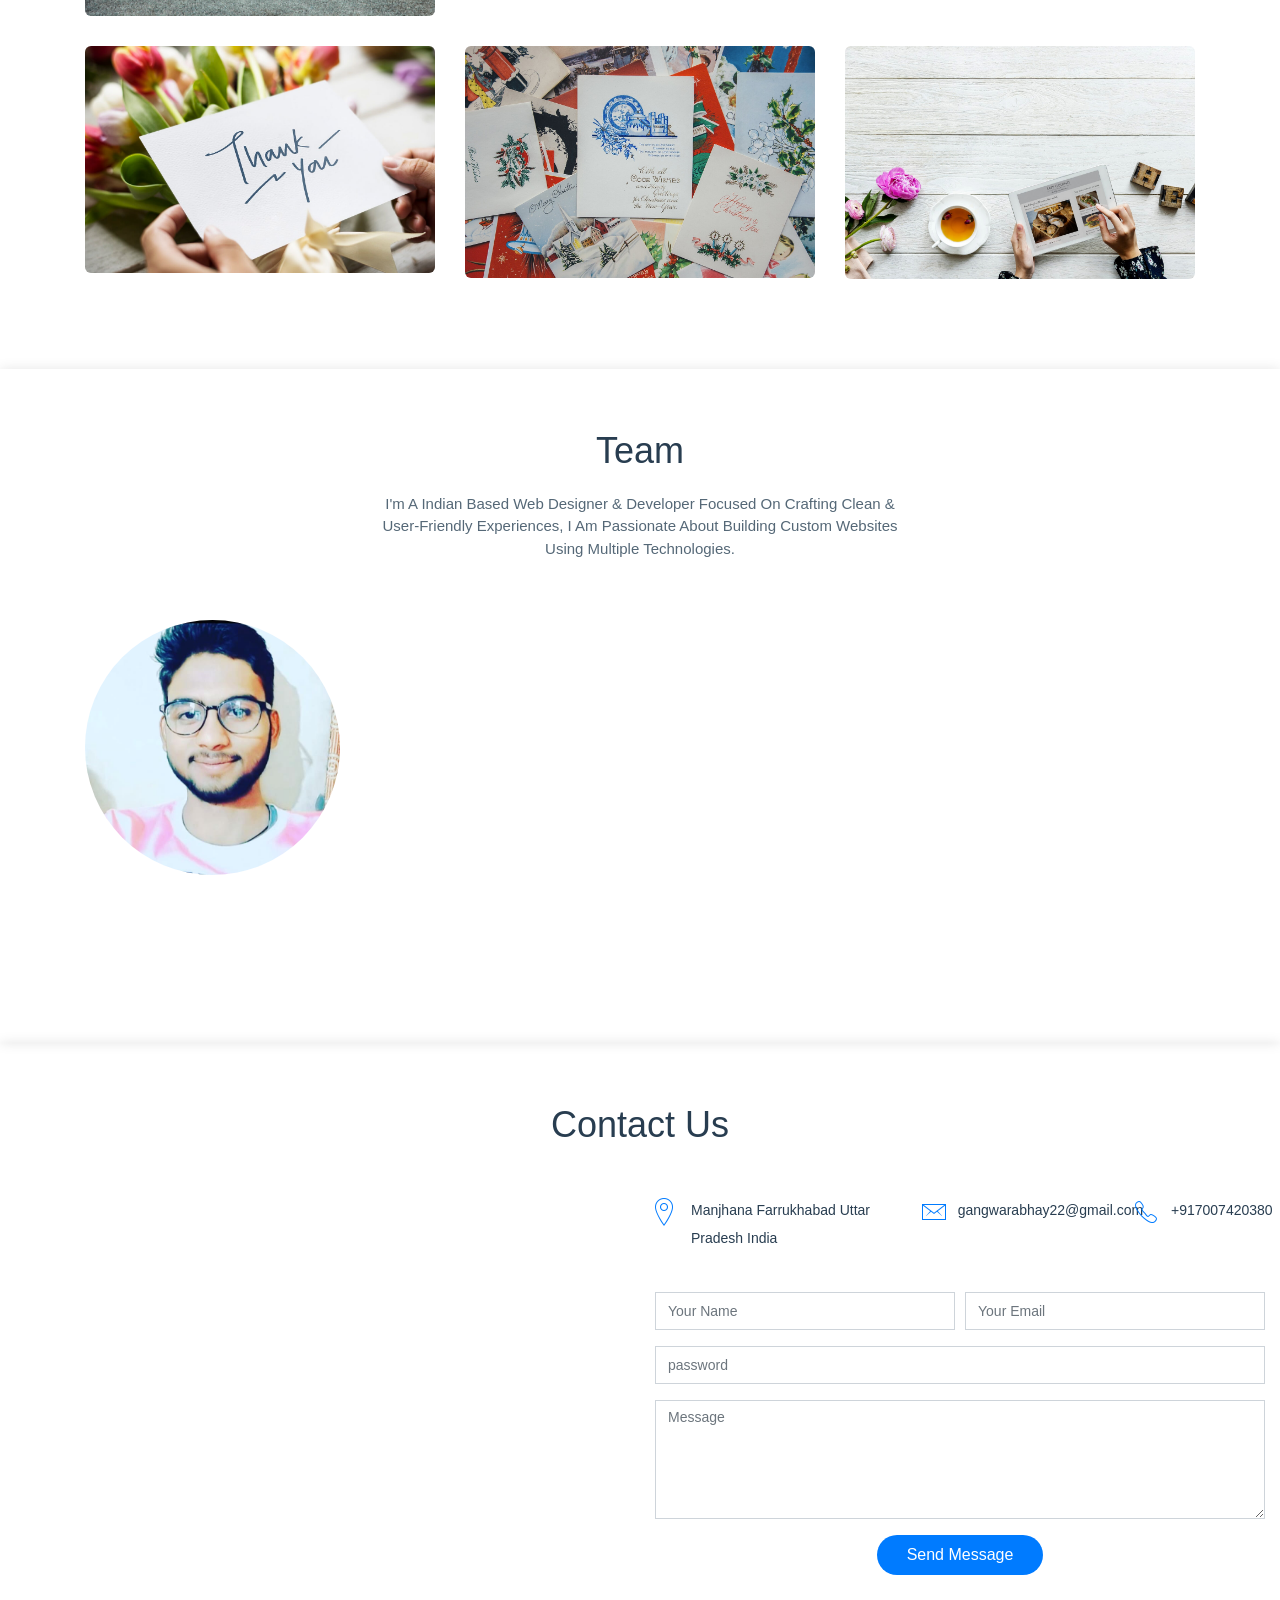
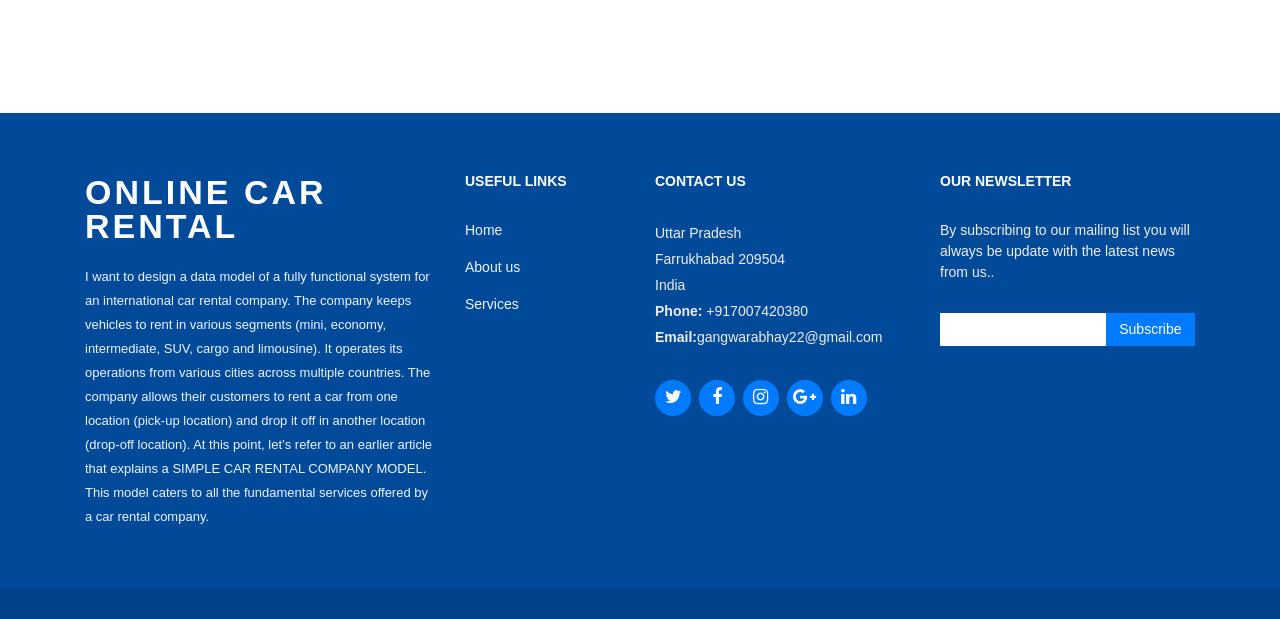
==== commit 77d241fc: "Add files via upload" ====
--- a/index.html
+++ b/index.html
@@ -1,6 +1,7 @@
 <!DOCTYPE html>
 <html lang="en">
 <head>
+  
   
   <meta charset="utf-8">
   <title>Online Car Rental</title>
@@ -31,24 +32,29 @@
   
 </head>
 
+
+
 <body>
+
 
   <!--==========================
   Header
   ============================-->
   <header id="header" class="fixed-top">
+   
     <div class="container">
-
+      
       <div class="logo float-left">
         <!-- Uncomment below if you prefer to use an image logo -->
         <!-- <h1 class="text-light"><a href="#header"><span>NewBiz</span></a></h1> -->
         <a href="#intro" class="scrollto"><img src="img/logo9.JPG" width="" height="100" alt="" class="img-fluid"></a>
       </div>
+      
 
       <nav class="main-nav float-right d-none d-lg-block">
       
         <ul>
-          <li class=""><a href="#intro">Home</a></li>
+          <li class=""><a href="home.html">Home</a></li>
           <li><a href="#about">About Us</a></li>
           <li><a href="#services">Services</a></li>
           <li><a href="#portfolio">Portfolio</a></li>
@@ -73,9 +79,11 @@
           <li><a href="#contact">Contact Us</a></li>
         </ul>
       </nav><!-- .main-nav -->
-      
+     
     </div>
+   
   </header><!-- #header -->
+
 
 
 
@@ -107,9 +115,11 @@
       </div>
 
     </div>
+
   </section><!-- #intro -->
   
   <main id="main">
+    <marquee><h1><b>Online Car Rental System</b></h1></marquee>
 
     <!--==========================
       About Us Section
@@ -570,7 +580,7 @@
               <img src="img/pic.jpeg" class="img-fluid" alt="">
               <div class="member-info">
                 <div class="member-info-content">
-                  <h4>Web Developer</h4>
+                  <h4>Abhay Gangwar</h4>
                   <span></span>
                   <div class="social">
                     <a href=""><i class="fa fa-twitter"></i></a>
@@ -585,12 +595,10 @@
 
           <div class="col-lg-3 col-md-6 wow fadeInUp" data-wow-delay="0.1s">
             <div class="member">
-              <img src="img/team-2.jpg" class="img-fluid" alt="">
+              <img src="img/pic1.JPG" class="img-fluid" alt="">
               <div class="member-info">
                 <div class="member-info-content">
-                  <h4>Sarah Jhonson</h4>
-                  <span>Product Manager</span>
-                  <div class="social">
+                  <h4>Garvit Bajaj</h4>                
                     <a href=""><i class="fa fa-twitter"></i></a>
                     <a href=""><i class="fa fa-facebook"></i></a>
                     <a href=""><i class="fa fa-google-plus"></i></a>
@@ -817,10 +825,10 @@
 
             <div class="social-links">
               <a href="#" class="twitter"><i class="fa fa-twitter"></i></a>
-              <a href="#" class="facebook"><i class="fa fa-facebook"></i></a>
-              <a href="#" class="instagram"><i class="fa fa-instagram"></i></a>
+              <a href="https://www.facebook.com/abhay.gangwar.3958" class="facebook"><i class="fa fa-facebook"></i></a>
+              <a href="https://www.instagram.com/p/CW719lyhQIx/?utm_medium=copy_link" class="instagram"><i class="fa fa-instagram"></i></a>
               <a href="#" class="google-plus"><i class="fa fa-google-plus"></i></a>
-              <a href="#" class="linkedin"><i class="fa fa-linkedin"></i></a>
+              <a href="https://www.linkedin.com/in/abhay-gangwar-9a8699213" class="linkedin"><i class="fa fa-linkedin"></i></a>
             </div>
 
           </div>
